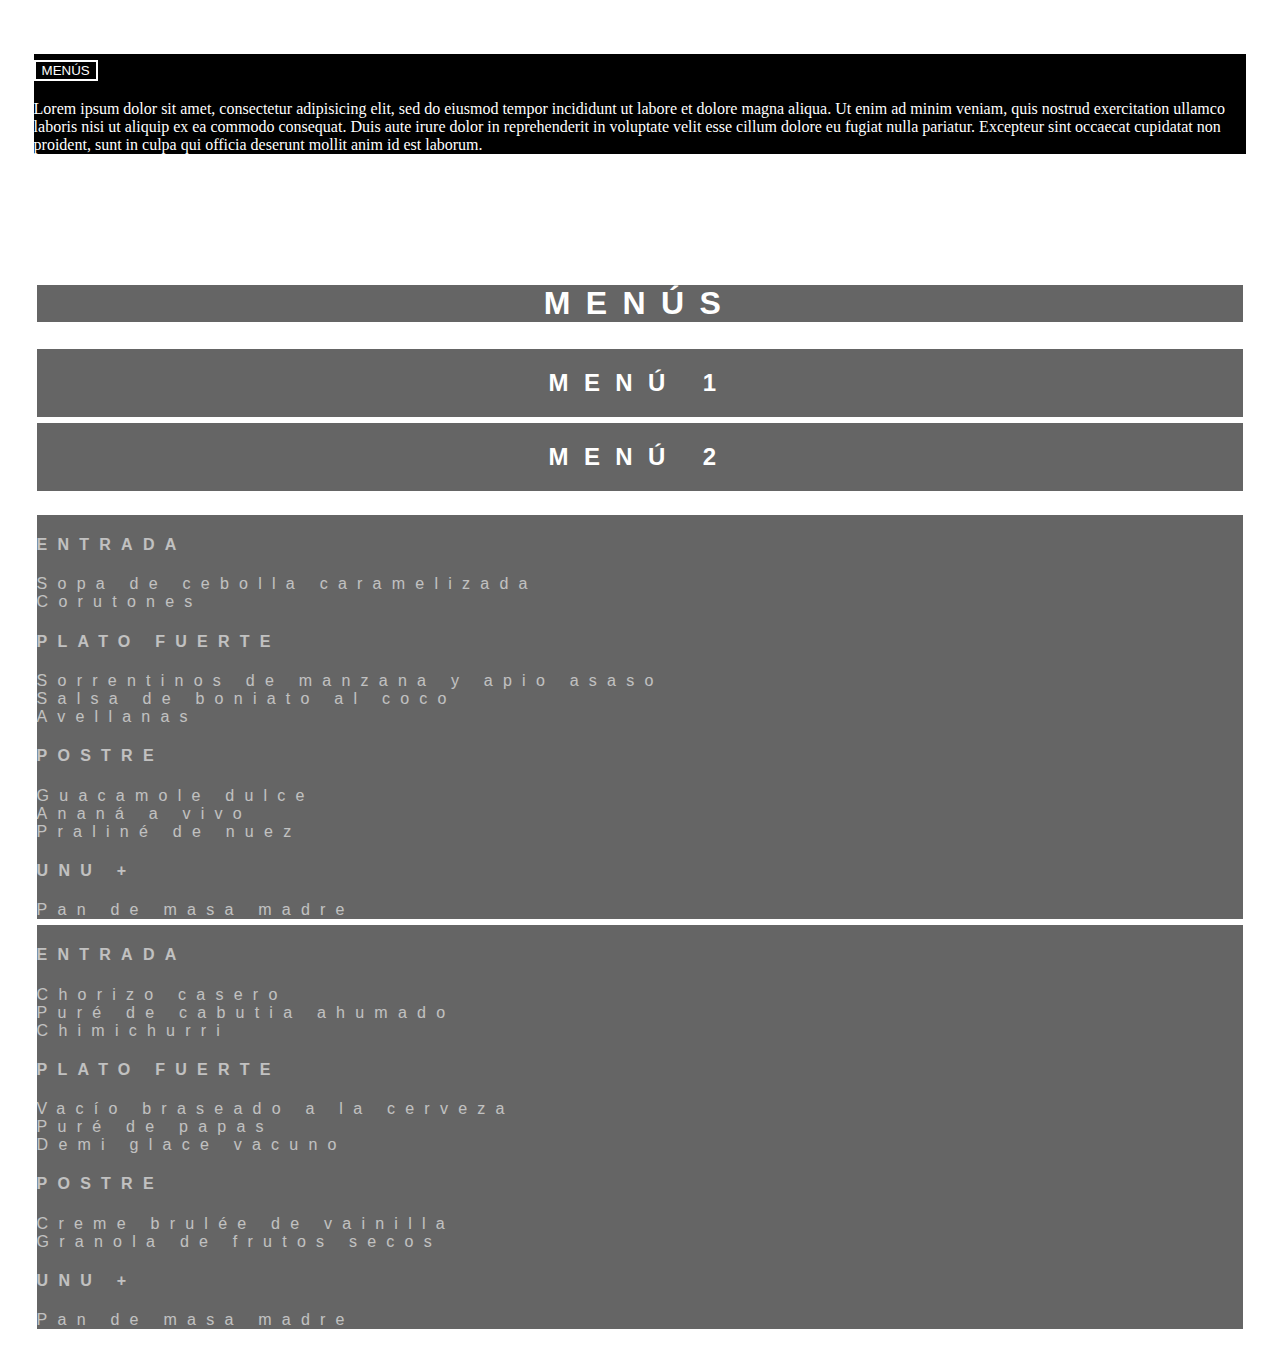
==== box.html @ 4bbea869 "Add files via upload" ====
<!DOCTYPE html>
<html lang="en" dir="ltr">
  <head>
<link href="https://cdn.jsdelivr.net/npm/bootstrap@5.1.3/dist/css/bootstrap.min.css" rel="stylesheet" integrity="sha384-1BmE4kWBq78iYhFldvKuhfTAU6auU8tT94WrHftjDbrCEXSU1oBoqyl2QvZ6jIW3" crossorigin="anonymous">
<link rel="stylesheet" href="boxstyle.css">
    <meta charset="utf-8">
    <meta name="description" content="Menús gourmet al vacío">
    <meta name="keywords" content="uziel utrera, gastronomia, comida gourmet, comida a domicilio, delivery de comida">
    <meta name="autor" content="Nara Utrera">
    <meta name="viewport" content="width=device-width, initial-scale=1">
    <title>UNU box</title>
  </head>

  <body>
    <div class="accordion" id="box">
      <div class="accordion-item">
        <h2 class="accordion-header" id="heading-1">
          <button class="accordion-button" type="button" data-bs-toggle="collapse" data-bs-target="#box1" area-expanded="true" area-controls="box1">
            MENÚS
          </button>
        </h2>
        <div id="box1" class="accordion-collapse collapse show" area-labelledby="heading-1" data-bs-parent="#box">
          <div class="accordion-body">
            <p>Lorem ipsum dolor sit amet, consectetur adipisicing elit, sed do eiusmod tempor incididunt ut
              labore et dolore magna aliqua. Ut enim ad minim veniam, quis nostrud exercitation ullamco laboris
              nisi ut aliquip ex ea commodo consequat. Duis aute irure dolor in reprehenderit in voluptate velit esse
              cillum dolore eu fugiat nulla pariatur. Excepteur sint occaecat cupidatat non proident, sunt in culpa qui
              officia deserunt mollit anim id est laborum.
            </p>
          </div>
        </div>
      </div>
    </div>






















    <br><br><br><br><br>
      <h1 class="titulo">MENÚS</h1>
      <div class="container">
        <div class="row">
          <div class="col col-lg-6 col-md-6 col-sm-12">
            <h2> MENÚ 1 </h2>
          </div>
          <div class="col col-lg-6 col-md-6 col-sm-12">
            <h2> MENÚ 2 </h2>
          </div>
        </div>
      </div>
      <br>
      <div class="container">
        <div class="row">
          <div class="col col-lg-6 col-md-6 col-sm-12">
            <div class="menus">
            <h4>ENTRADA</h4>
            <li>Sopa de cebolla caramelizada</li>
            <li>Corutones</li>
            <h4>PLATO FUERTE</h4>
            <li>Sorrentinos de manzana y apio asaso</li>
            <li>Salsa de boniato al coco</li>
            <li>Avellanas</li>
            <h4>POSTRE</h4>
            <li>Guacamole dulce</li>
            <li>Ananá a vivo</li>
            <li>Praliné de nuez</li>
            <h4>UNU +</h4>
            <li>Pan de masa madre</li>
            </div>
          </div>
          <div class="col col-lg-6 col-md-6 col-sm-12">
            <div class="menus">
            <h4>ENTRADA</h4>
            <li>Chorizo casero</li>
            <li>Puré de cabutia ahumado</li>
            <li>Chimichurri</li>
            <h4>PLATO FUERTE</h4>
            <li>Vacío braseado a la cerveza</li>
            <li>Puré de papas</li>
            <li>Demi glace vacuno</li>
            <h4>POSTRE</h4>
            <li>Creme brulée de vainilla</li>
            <li>Granola de frutos secos</li>
            <h4>UNU +</h4>
            <li>Pan de masa madre</li>
            </div>
          </div>
        </div>
      </div>

  </body>
</html>
---- boxstyle.css ----
body {background-image: url(imagenes/fondo1.png);
padding: 2vw;}
@import url('https://fonts.googleapis.com/css2?family=Merriweather+Sans:wght@700&display=swap');

.accordion-button {background-color: black;
border: solid white 0.2vw;
color: white;}
.accordion-body {background-color: black;
color: white;}
.accordion-item {background-color: black;}
.titulo {color: white;
font-family: 'Merriweather Sans', sans-serif;
letter-spacing: 1.2vw;
text-align: center;
background-color: black;
opacity: 60%;
border: solid white;}
.container {color: white;
font-family: 'Merriweather Sans', sans-serif;
letter-spacing: 1.2vw;
text-align: center;
background-color: black;
opacity: 60%;

}
.col {border: solid white;}
.menus {color: white;
font-family: 'Merriweather Sans', sans-serif;
letter-spacing: 0.8vw;
text-align: left;
background-color: black;
opacity: 60%;
}
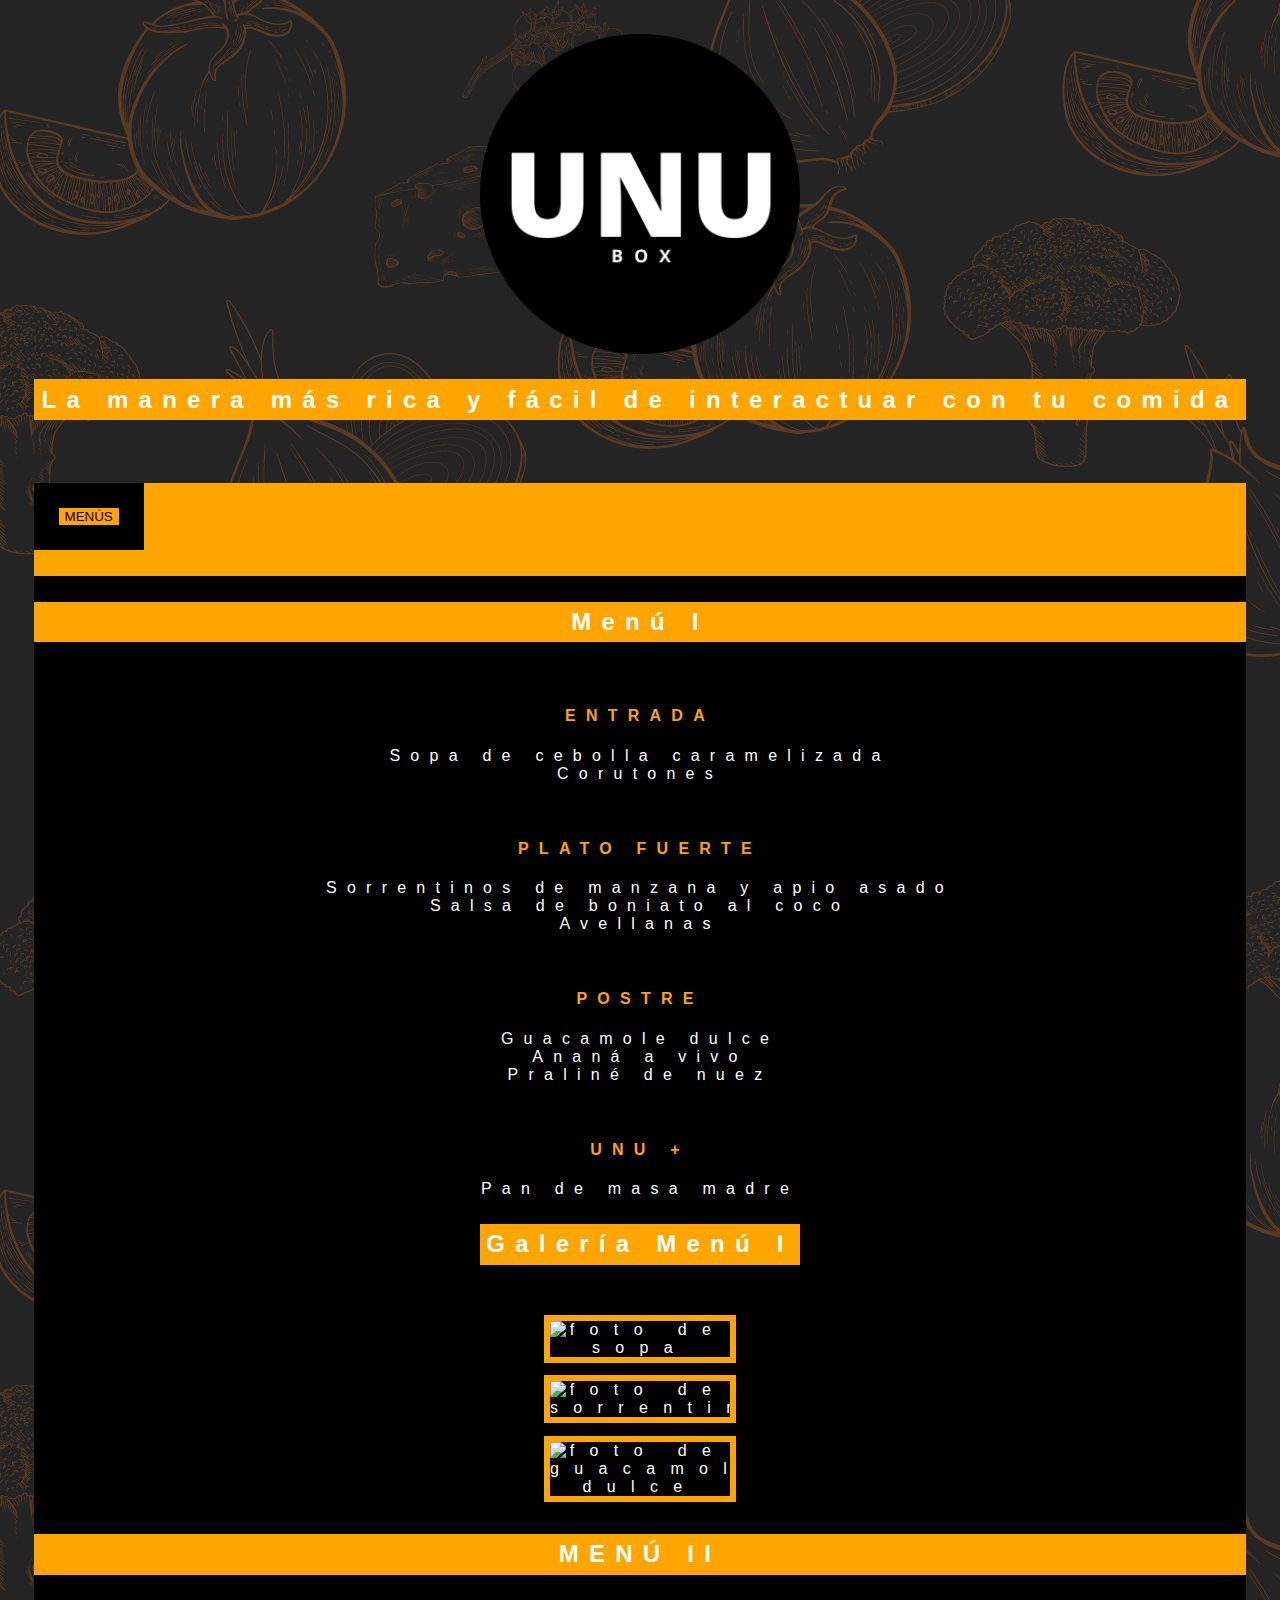
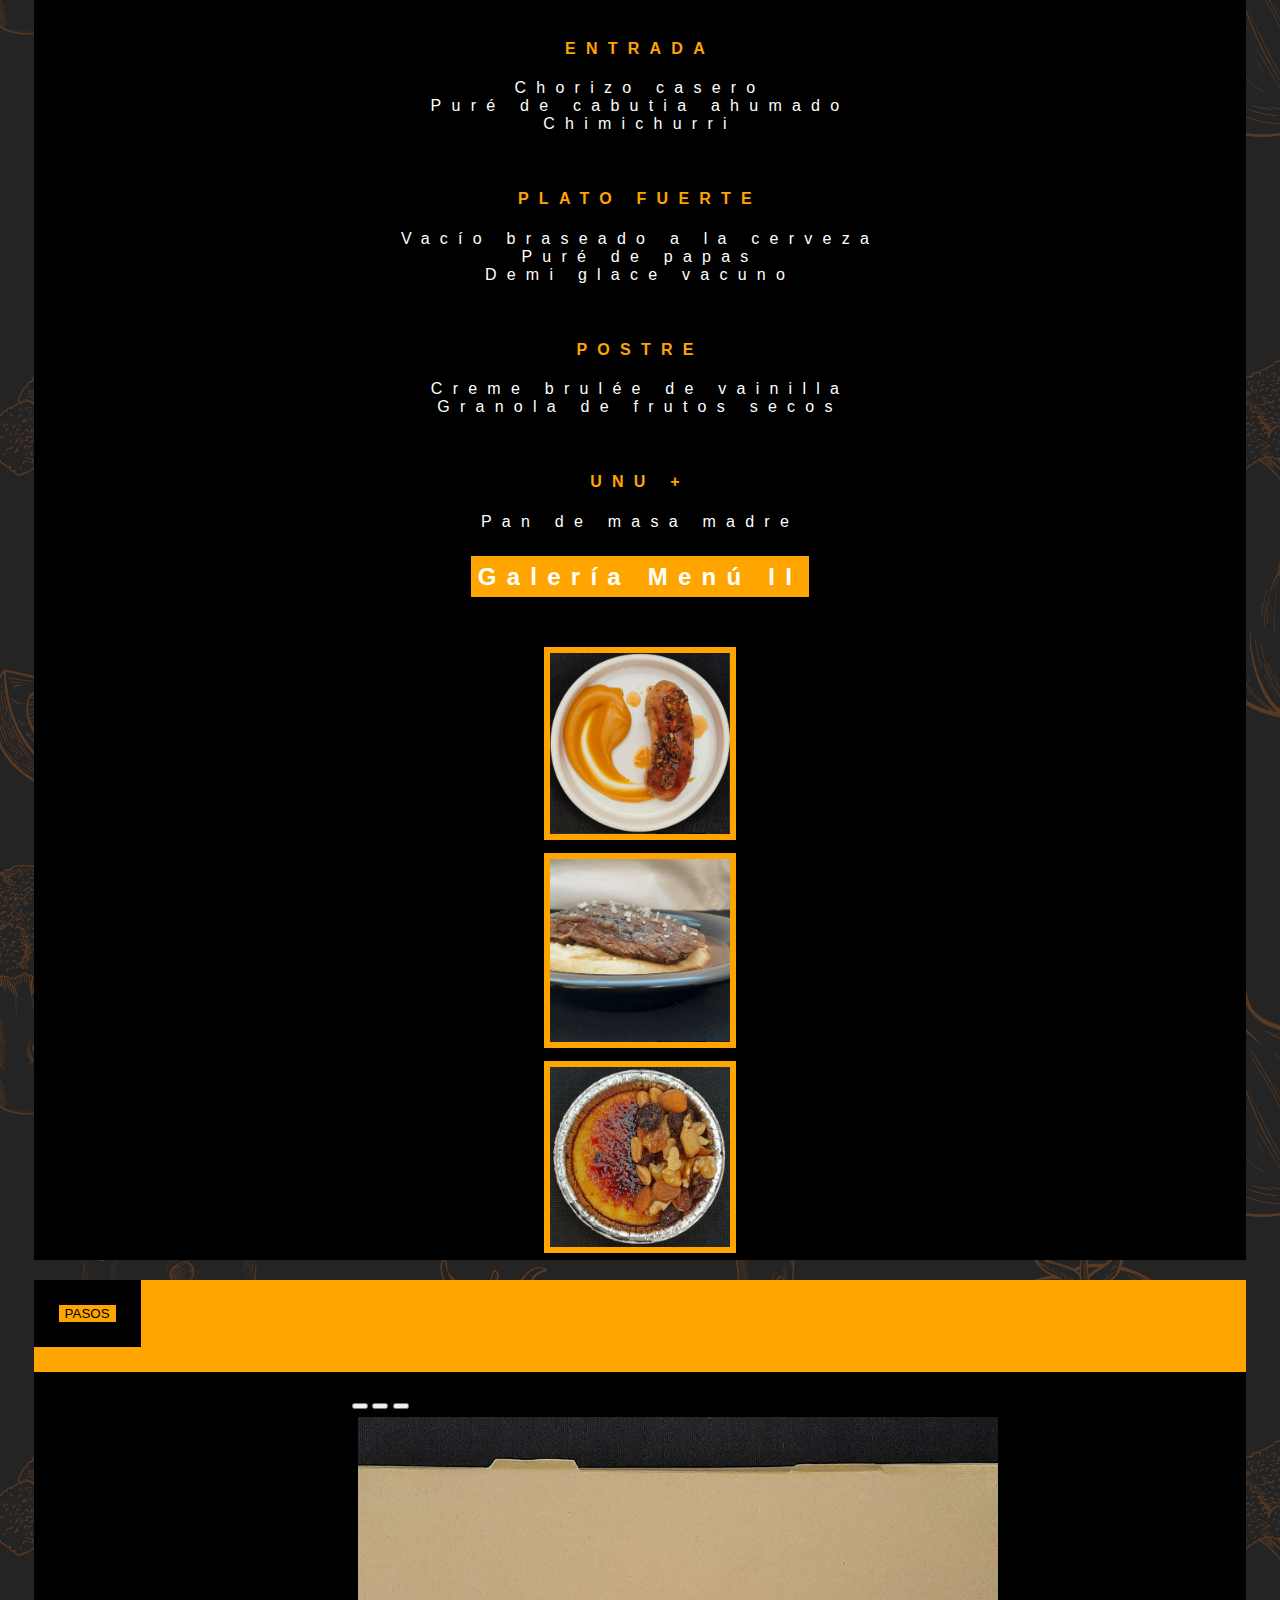
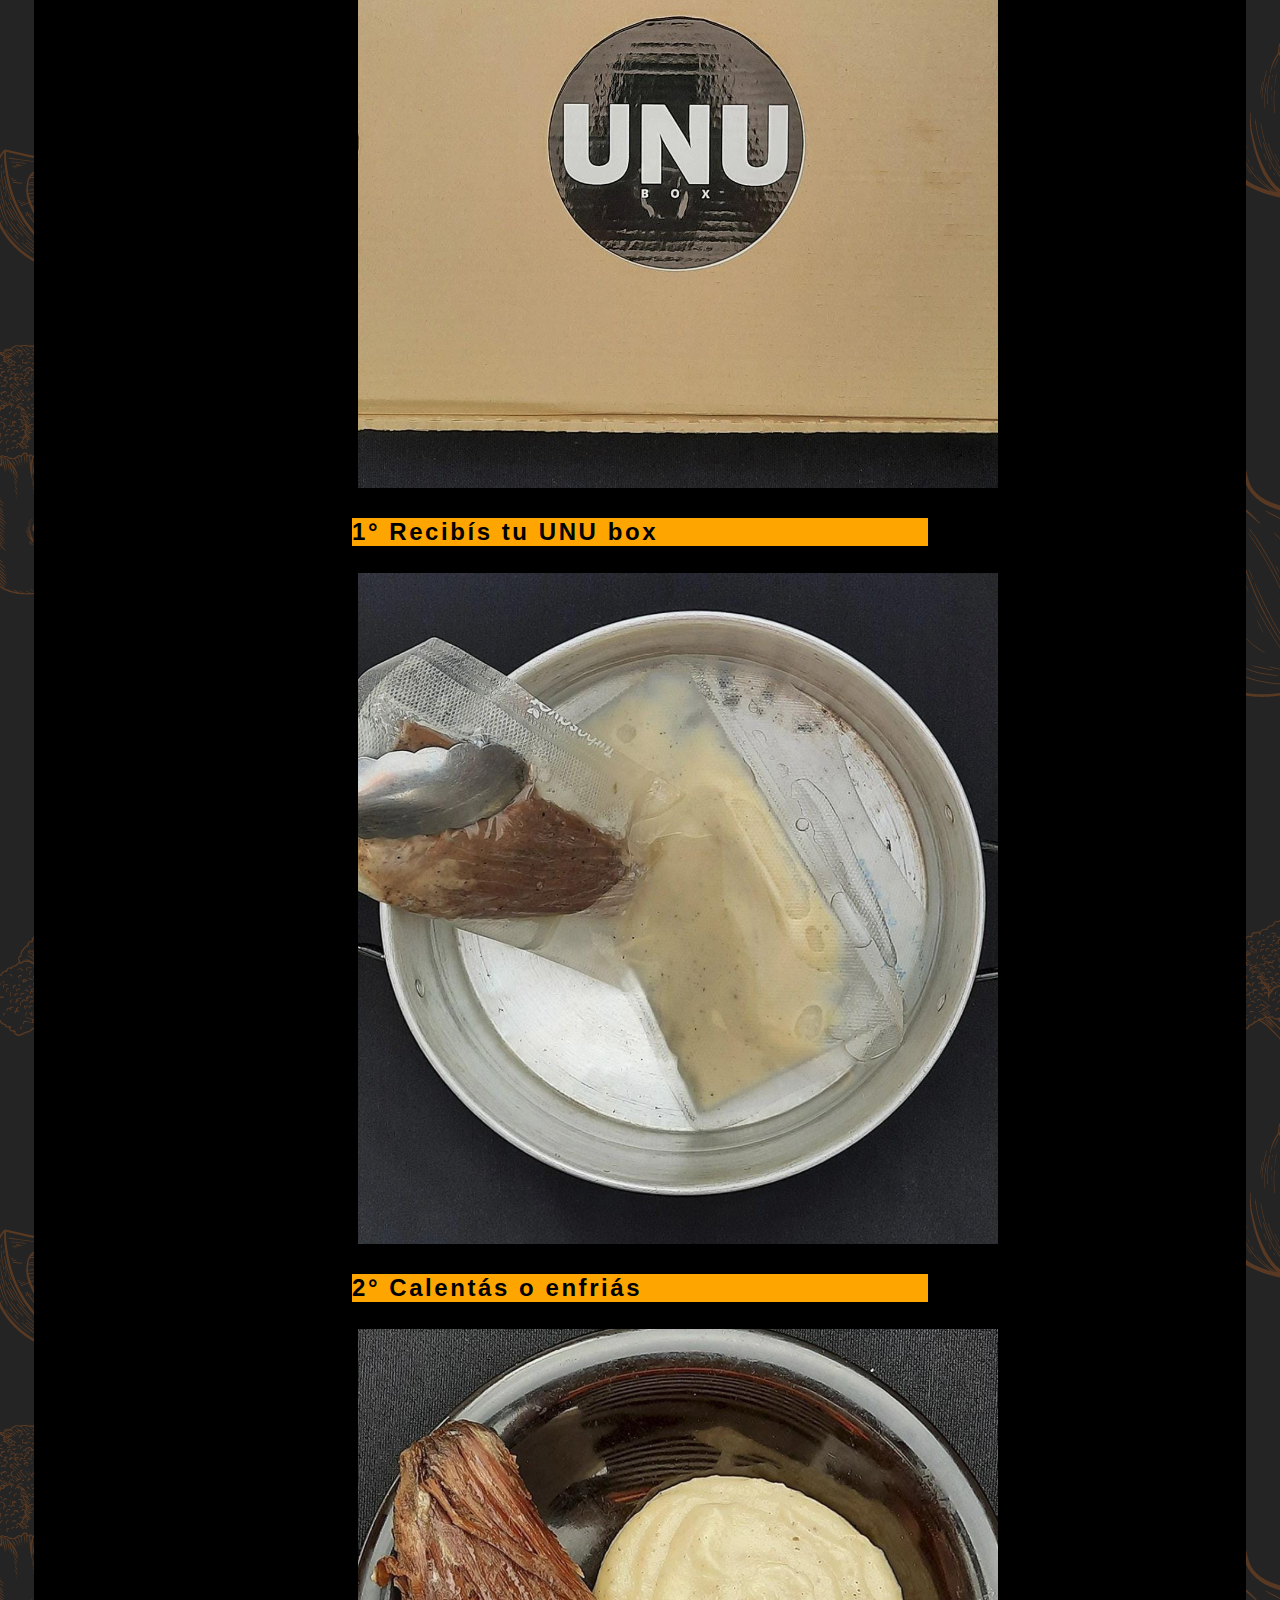
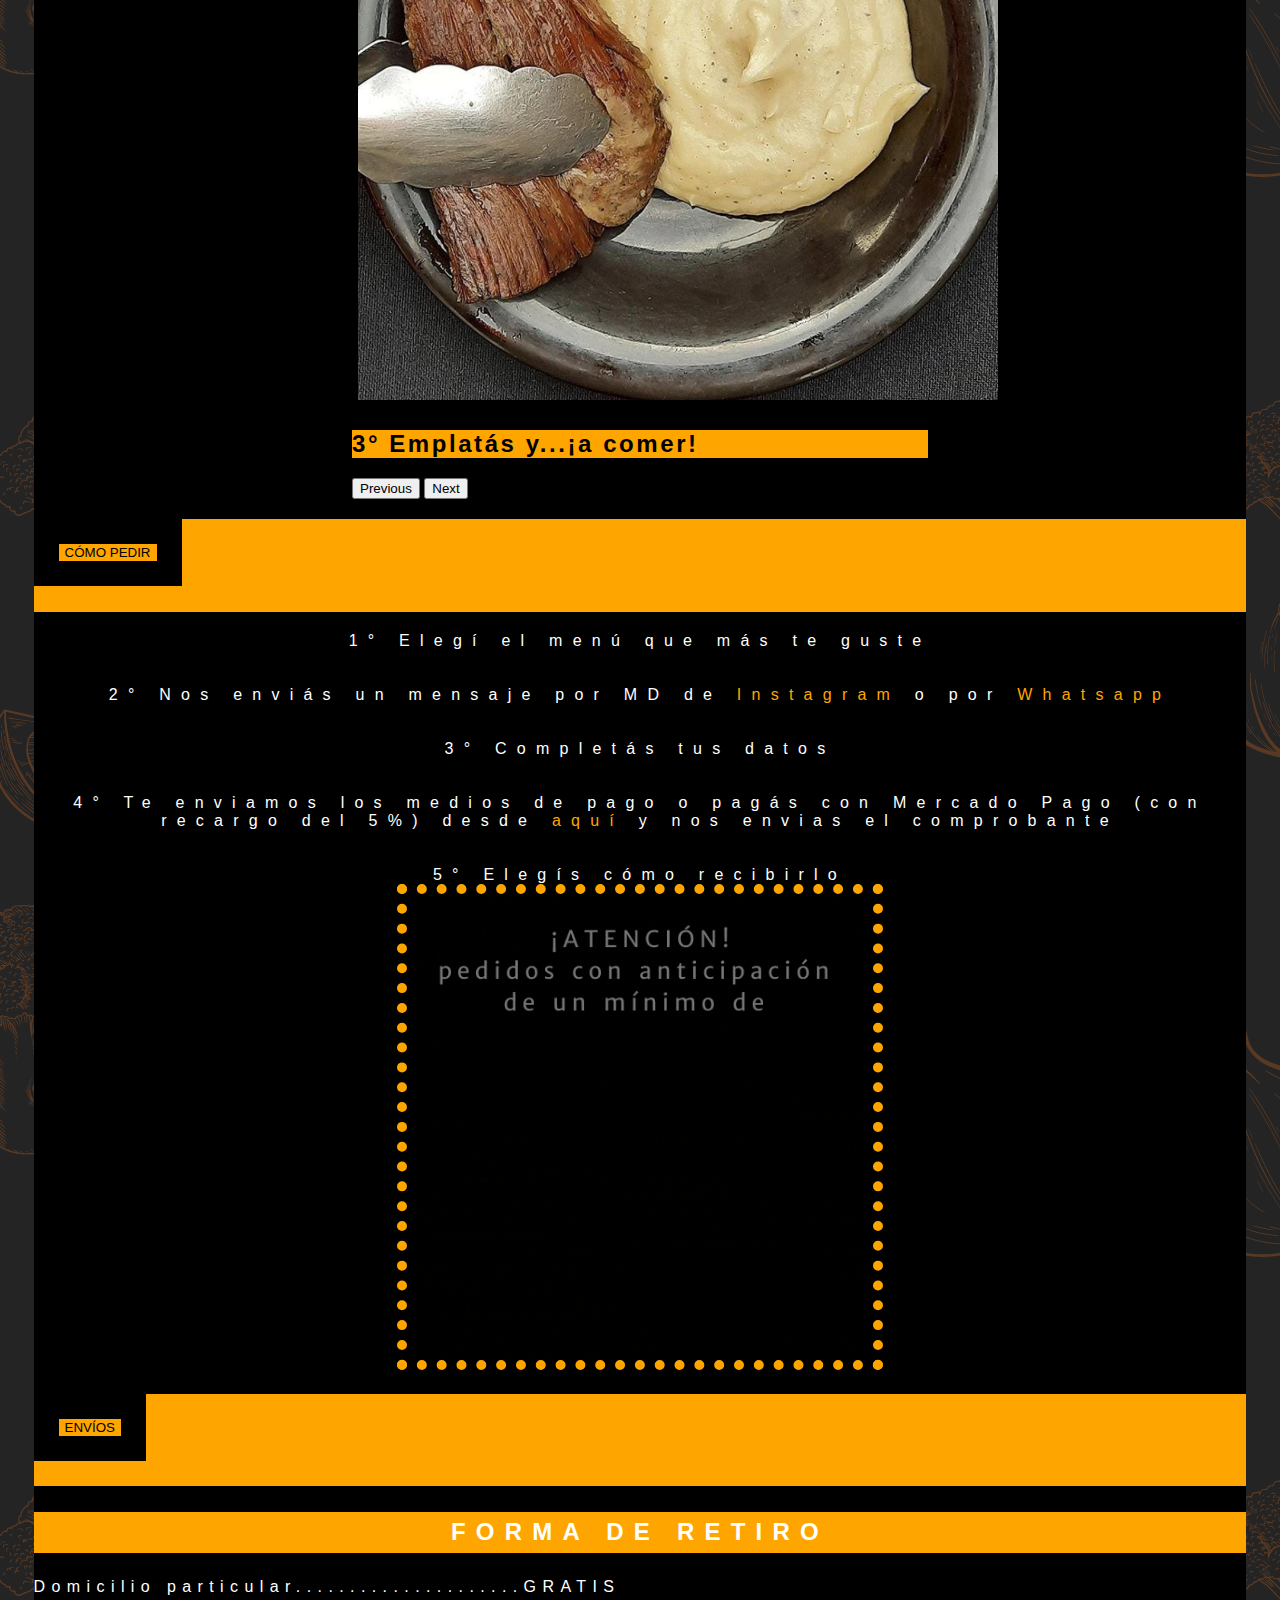
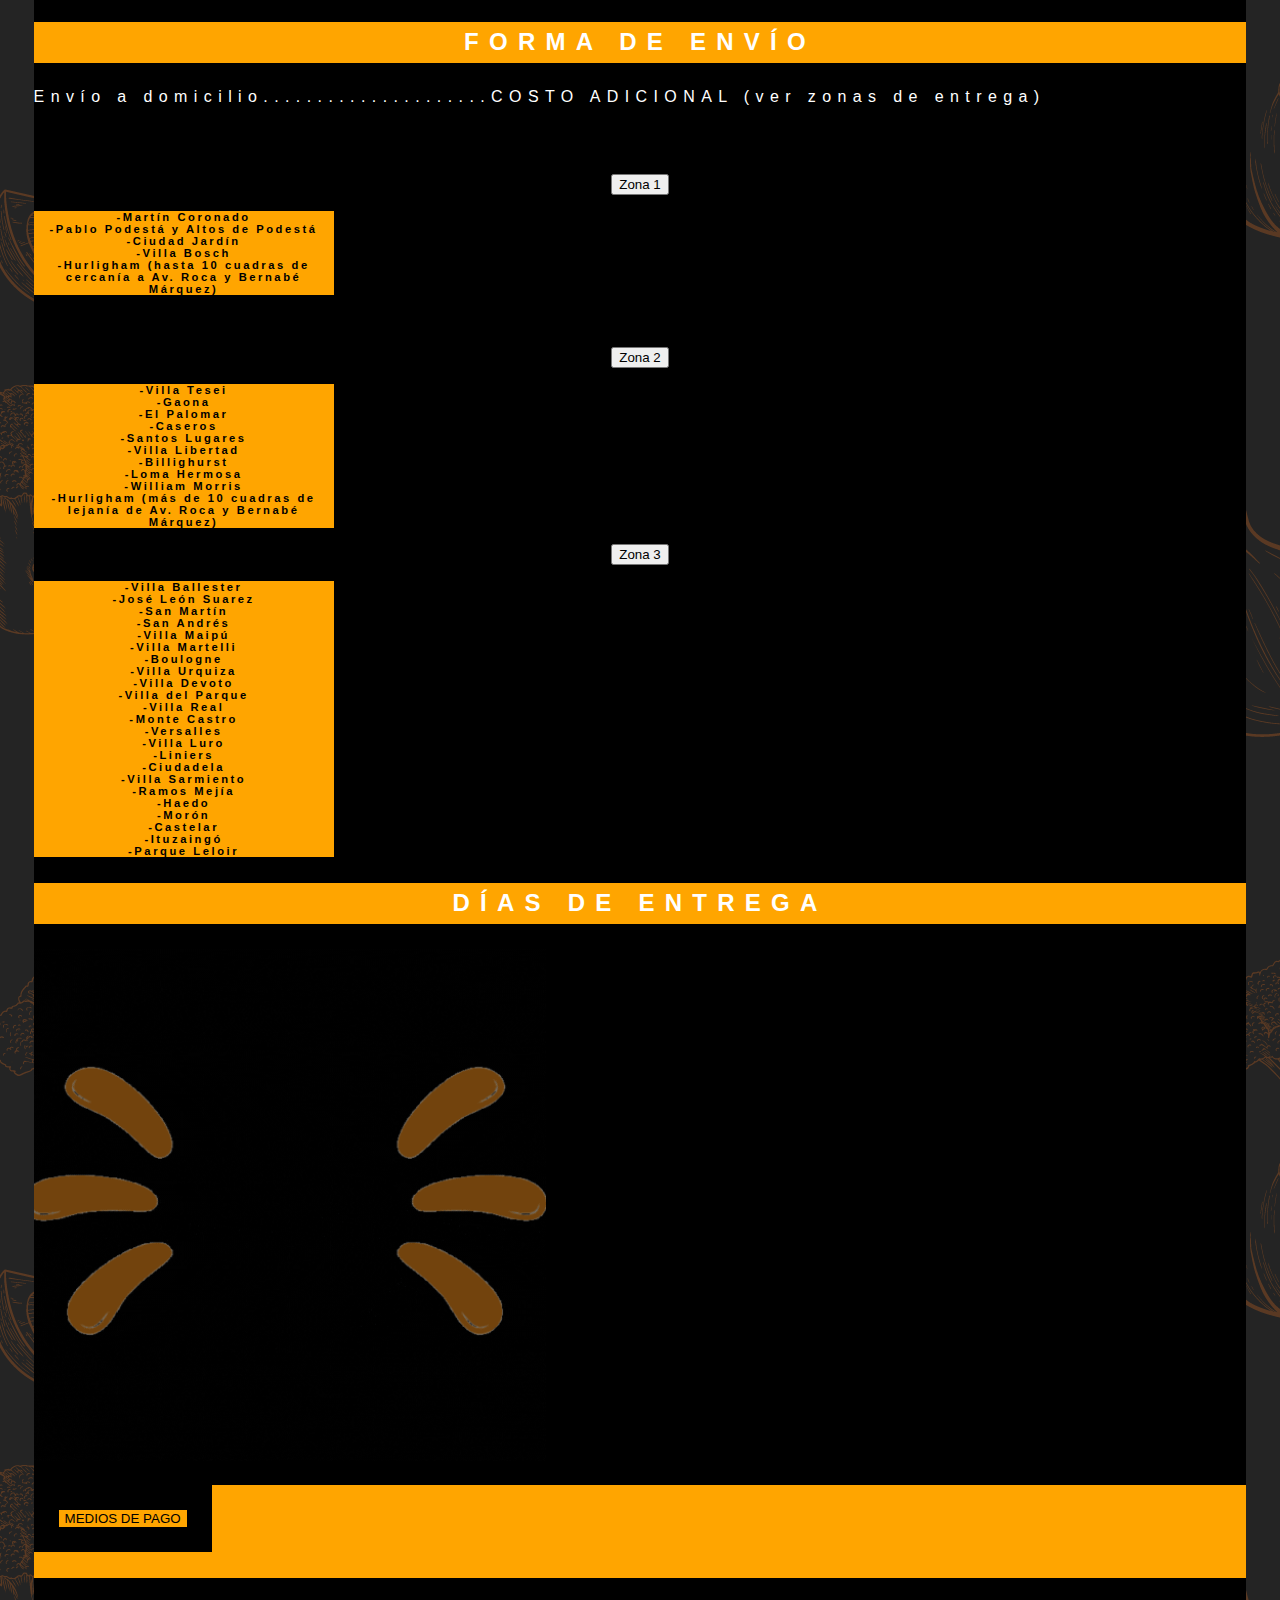
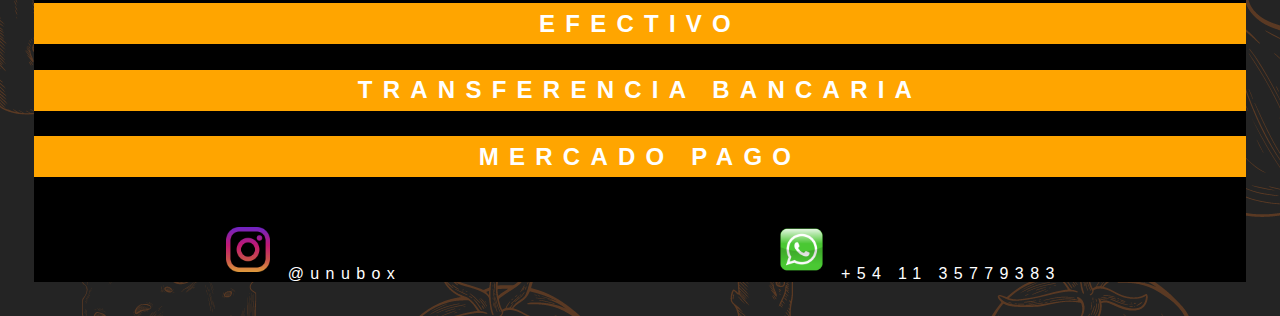
==== commit 66859f5e: "Add files via upload" ====
--- a/box.html
+++ b/box.html
@@ -12,6 +12,12 @@
   </head>
 
   <body>
+    <header>
+      <img src="imagenes/unubox.png" alt="UNU box">
+      <h3>La manera más rica y fácil de interactuar con tu comida</h3>
+    </header>
+    <br>
+    <!--sacarle el color por default que tiene el acordeon-->
     <div class="accordion" id="box">
       <div class="accordion-item">
         <h2 class="accordion-header" id="heading-1">
@@ -19,91 +25,288 @@
             MENÚS
           </button>
         </h2>
-        <div id="box1" class="accordion-collapse collapse show" area-labelledby="heading-1" data-bs-parent="#box">
-          <div class="accordion-body">
-            <p>Lorem ipsum dolor sit amet, consectetur adipisicing elit, sed do eiusmod tempor incididunt ut
-              labore et dolore magna aliqua. Ut enim ad minim veniam, quis nostrud exercitation ullamco laboris
-              nisi ut aliquip ex ea commodo consequat. Duis aute irure dolor in reprehenderit in voluptate velit esse
-              cillum dolore eu fugiat nulla pariatur. Excepteur sint occaecat cupidatat non proident, sunt in culpa qui
-              officia deserunt mollit anim id est laborum.
-            </p>
-          </div>
-        </div>
-      </div>
-    </div>
-
-
-
-
-
-
-
-
-
-
-
-
-
-
-
-
-
-
-
-
-
-
-    <br><br><br><br><br>
-      <h1 class="titulo">MENÚS</h1>
-      <div class="container">
-        <div class="row">
-          <div class="col col-lg-6 col-md-6 col-sm-12">
-            <h2> MENÚ 1 </h2>
-          </div>
-          <div class="col col-lg-6 col-md-6 col-sm-12">
-            <h2> MENÚ 2 </h2>
-          </div>
-        </div>
-      </div>
-      <br>
-      <div class="container">
-        <div class="row">
-          <div class="col col-lg-6 col-md-6 col-sm-12">
-            <div class="menus">
-            <h4>ENTRADA</h4>
-            <li>Sopa de cebolla caramelizada</li>
-            <li>Corutones</li>
-            <h4>PLATO FUERTE</h4>
-            <li>Sorrentinos de manzana y apio asaso</li>
-            <li>Salsa de boniato al coco</li>
-            <li>Avellanas</li>
-            <h4>POSTRE</h4>
-            <li>Guacamole dulce</li>
-            <li>Ananá a vivo</li>
-            <li>Praliné de nuez</li>
-            <h4>UNU +</h4>
-            <li>Pan de masa madre</li>
+        <div id="box1" class="accordion-collapse collapse" area-labelledby="heading-1" data-bs-parent="#box">
+          <div class="accordion-body">
+            <div class="container">
+              <div class="row">
+                <div class="col col-lg-6 col-md-6 col-sm-12">
+                  <h3> Menú I </h3>
+                  <br>
+                  <div class="menus">
+                    <h4>ENTRADA</h4>
+                    <li>Sopa de cebolla caramelizada</li>
+                    <li>Corutones</li>
+                    <br><br>
+                    <h4>PLATO FUERTE</h4>
+                    <li>Sorrentinos de manzana y apio asado</li>
+                    <li>Salsa de boniato al coco</li>
+                    <li>Avellanas</li>
+                    <br><br>
+                    <h4>POSTRE</h4>
+                    <li>Guacamole dulce</li>
+                    <li>Ananá a vivo</li>
+                    <li>Praliné de nuez</li>
+                    <br><br>
+                    <h4>UNU +</h4>
+                    <li>Pan de masa madre</li>
+                  </div>
+                </div>
+                <div class="col col-lg-6 col-md-6 col-sm-12 flex">
+                  <h3>Galería Menú I</h3>
+                  <br>
+                  <img src="imagenes/sopa.PNG" alt="foto de sopa">
+                  <img src="imagenes/sorrentinos.PNG" alt="foto de sorrentinos">
+                  <img src="imagenes/guacamole.PNG" alt="foto de guacamole dulce">
+                </div>
+                <div class="col col-lg-6 col-md-6 col-sm-12">
+                  <h3> MENÚ II </h3>
+                  <br>
+                  <div class="menus">
+                    <h4>ENTRADA</h4>
+                    <li>Chorizo casero</li>
+                    <li>Puré de cabutia ahumado</li>
+                    <li>Chimichurri</li>
+                    <br><br>
+                    <h4>PLATO FUERTE</h4>
+                    <li>Vacío braseado a la cerveza</li>
+                    <li>Puré de papas</li>
+                    <li>Demi glace vacuno</li>
+                    <br><br>
+                    <h4>POSTRE</h4>
+                    <li>Creme brulée de vainilla</li>
+                    <li>Granola de frutos secos</li>
+                    <br><br>
+                    <h4>UNU +</h4>
+                    <li>Pan de masa madre</li>
+                  </div>
+                </div>
+                <div class="col col-lg-6 col-md-6 col-sm-12 flex">
+                  <h3>Galería Menú II</h3>
+                  <br>
+                  <img src="imagenes/chorizo.PNG" alt="foto de chorizo casero">
+                  <img src="imagenes/vacio.PNG" alt="foto de vacío braseado">
+                  <img src="imagenes/cremebrulee.PNG" alt="foto de creme brulée con granola">
+                </div>
+              </div>
             </div>
           </div>
-          <div class="col col-lg-6 col-md-6 col-sm-12">
-            <div class="menus">
-            <h4>ENTRADA</h4>
-            <li>Chorizo casero</li>
-            <li>Puré de cabutia ahumado</li>
-            <li>Chimichurri</li>
-            <h4>PLATO FUERTE</h4>
-            <li>Vacío braseado a la cerveza</li>
-            <li>Puré de papas</li>
-            <li>Demi glace vacuno</li>
-            <h4>POSTRE</h4>
-            <li>Creme brulée de vainilla</li>
-            <li>Granola de frutos secos</li>
-            <h4>UNU +</h4>
-            <li>Pan de masa madre</li>
+        </div>
+      </div>
+    </div>
+
+      <div class="accordion-item">
+        <h2 class="accordion-header" id="heading-2">
+          <button class="accordion-button" type="button" data-bs-toggle="collapse" data-bs-target="#box2" area-expanded="true" area-controls="box2">
+            PASOS
+          </button>
+        </h2>
+        <div id="box2" class="accordion-collapse collapse" area-labelledby="heading-2" data-bs-parent="#box">
+          <div class="accordion-body">
+
+            <div id="carouselExampleDark" class="carousel carousel-dark slide" data-bs-ride="carousel">
+              <div class="carousel-indicators">
+                <button type="button" data-bs-target="#carouselExampleDark" data-bs-slide-to="0" class="active" aria-current="true" aria-label="Slide 1"></button>
+                <button type="button" data-bs-target="#carouselExampleDark" data-bs-slide-to="1" aria-label="Slide 2"></button>
+                <button type="button" data-bs-target="#carouselExampleDark" data-bs-slide-to="2" aria-label="Slide 3"></button>
+              </div>
+              <!--agregar con media query los pasos a seguir cuando se ve en celular o lograr que se vea igual-->
+              <div class="carousel-inner">
+                <div class="carousel-item active" data-bs-interval="10000">
+                  <img src="imagenes/caja.jpeg" class="d-block w-100" alt="Paso 1">
+                  <div class="carousel-caption d-none d-md-block">
+                    <h2>1° Recibís tu UNU box</h2>
+                  </div>
+                </div>
+                <div class="carousel-item" data-bs-interval="2000">
+                  <img src="imagenes/calentar.png" class="d-block w-100" alt="Paso 2">
+                  <div class="carousel-caption d-none d-md-block">
+                    <h2>2° Calentás o enfriás</h2>
+                  </div>
+                </div>
+                <div class="carousel-item">
+                  <img src="imagenes/emplatar.png" class="d-block w-100" alt="Paso 3">
+                  <div class="carousel-caption d-none d-md-block">
+                    <h2>3° Emplatás y...¡a comer!</h2>
+                  </div>
+                </div>
+              </div>
+              <button class="carousel-control-prev" type="button" data-bs-target="#carouselExampleDark" data-bs-slide="prev">
+                <span class="carousel-control-prev-icon" aria-hidden="true"></span>
+                <span class="visually-hidden">Previous</span>
+              </button>
+              <button class="carousel-control-next" type="button" data-bs-target="#carouselExampleDark" data-bs-slide="next">
+                <span class="carousel-control-next-icon" aria-hidden="true"></span>
+                <span class="visually-hidden">Next</span>
+              </button>
+            </div>
+        </div>
+      </div>
+      <div class="accordion-item">
+        <h2 class="accordion-header" id="heading-3">
+          <button class="accordion-button" type="button" data-bs-toggle="collapse" data-bs-target="#box3" area-expanded="true" area-controls="box3">
+            CÓMO PEDIR
+          </button>
+        </h2>
+        <div id="box3" class="accordion-collapse collapse" area-labelledby="heading-3" data-bs-parent="#box">
+          <div class="accordion-body">
+            <div class="container">
+              <div class="row">
+                <div class="col col-lg-6 col-md-6 col-sm-12">
+                  <div class="menus">
+                      <li>1° Elegí el menú que más te guste</li>
+                      <br><br>
+                      <li>2° Nos enviás un mensaje por  MD de <a href="https://www.instagram.com/unubox/" target="_blank"> Instagram </a> o por <a href=href="https://wa.me/5491135779383" target="_blank"> Whatsapp </a> </li>
+                      <br><br>
+                      <li>3° Completás tus datos</li>
+                      <br><br>
+                      <li>4° Te enviamos los medios de pago o pagás con Mercado Pago (con recargo del 5%) desde <a href="https://mpago.la/2u7ZYxw">aquí</a> y nos envias el comprobante</li>
+                      <br><br>
+                      <li>5° Elegís cómo recibirlo</li>
+                  </div>
+                </div>
+                <div class="col col-lg-6 col-md-6 col-sm-12">
+                  <img class="gif" src="imagenes/atencion.gif" alt="">
+              </div>
             </div>
           </div>
         </div>
       </div>
-
+      <div class="accordion-item">
+        <h2 class="accordion-header" id="heading-4">
+          <button class="accordion-button" type="button" data-bs-toggle="collapse" data-bs-target="#box4" area-expanded="true" area-controls="box4">
+            ENVÍOS
+          </button>
+        </h2>
+        <div id="box4" class="accordion-collapse collapse" area-labelledby="heading-4" data-bs-parent="#box">
+          <div class="accordion-body">
+            <h3 class="envios">FORMA DE RETIRO</h3>
+            <p>Domicilio particular.....................GRATIS</p>
+            <h3 class="envios">FORMA DE ENVÍO</h3>
+            <p>Envío a domicilio.....................COSTO ADICIONAL (ver zonas de entrega)</p>
+            <br><br>
+            <div class="container zonas">
+              <div class="row">
+                <div class="col col-lg-4 col-md-4 col-sm-12">
+                  <p>
+                    <button class="btn btn-light" type="button" data-bs-toggle="collapse" data-bs-target="#boton" aria-expanded="false" aria-controls="collapseWidthExample">
+                      Zona 1
+                    </button>
+                  </p>
+                  <div style="min-height: 120px;">
+                    <div class="collapse collapse-horizontal" id="boton">
+                      <div class="card card-body" style="width: 300px;">
+                        <li>-Martín Coronado</li>
+                        <li>-Pablo Podestá y Altos de Podestá</li>
+                        <li>-Ciudad Jardín</li>
+                        <li>-Villa Bosch</li>
+                        <li>-Hurligham (hasta 10 cuadras de cercanía a Av. Roca y Bernabé Márquez)</li>
+                      </div>
+                    </div>
+                  </div>
+                </div>
+                <div class="col col-lg-4 col-md-4 col-sm-12">
+                  <p>
+                    <button class="btn btn-light" type="button" data-bs-toggle="collapse" data-bs-target="#boton1" aria-expanded="false" aria-controls="collapseWidthExample">
+                      Zona 2
+                    </button>
+                  </p>
+                  <div style="min-height: 120px;">
+                    <div class="collapse collapse-horizontal" id="boton1">
+                      <div class="card card-body" style="width: 300px;">
+                        <li>-Villa Tesei</li>
+                        <li>-Gaona</li>
+                        <li>-El Palomar</li>
+                        <li>-Caseros</li>
+                        <li>-Santos Lugares</li>
+                        <li>-Villa Libertad</li>
+                        <li>-Billighurst</li>
+                        <li>-Loma Hermosa</li>
+                        <li>-William Morris</li>
+                        <li>-Hurligham (más de 10 cuadras de lejanía de Av. Roca y Bernabé Márquez)</li>
+                      </div>
+                    </div>
+                  </div>
+                </div>
+                <div class="col col-lg-4 col-md-4 col-sm-12">
+                  <p>
+                    <button class="btn btn-light" type="button" data-bs-toggle="collapse" data-bs-target="#boton2" aria-expanded="false" aria-controls="collapseWidthExample">
+                      Zona 3
+                    </button>
+                  </p>
+                  <div style="min-height: 120px;">
+                    <div class="collapse collapse-horizontal" id="boton2">
+                      <div class="card card-body" style="width: 300px;">
+                        <li>-Villa Ballester</li>
+                        <li>-José León Suarez</li>
+                        <li>-San Martín</li>
+                        <li>-San Andrés</li>
+                        <li>-Villa Maipú</li>
+                        <li>-Villa Martelli</li>
+                        <li>-Boulogne</li>
+                        <li>-Villa Urquiza</li>
+                        <li>-Villa Devoto</li>
+                        <li>-Villa del Parque</li>
+                        <li>-Villa Real</li>
+                        <li>-Monte Castro</li>
+                        <li>-Versalles</li>
+                        <li>-Villa Luro</li>
+                        <li>-Liniers</li>
+                        <li>-Ciudadela</li>
+                        <li>-Villa Sarmiento</li>
+                        <li>-Ramos Mejía</li>
+                        <li>-Haedo</li>
+                        <li>-Morón</li>
+                        <li>-Castelar</li>
+                        <li>-Ituzaingó</li>
+                        <li>-Parque Leloir</li>
+                      </div>
+                    </div>
+                  </div>
+                </div>
+              </div>
+            </div>
+
+            <h3 class="envios">DÍAS DE ENTREGA</h3>
+
+            <img src="imagenes/dias.gif" alt="" class="fotodias">
+
+          <!-- centrar imagen de martes y viernes-->
+
+          </div>
+        </div>
+      </div>
+
+      <div class="accordion-item">
+        <h2 class="accordion-header" id="heading-5">
+          <button class="accordion-button" type="button" data-bs-toggle="collapse" data-bs-target="#box5" area-expanded="true" area-controls="box5">
+            MEDIOS DE PAGO
+          </button>
+        </h2>
+        <div id="box5" class="accordion-collapse collapse" area-labelledby="heading-5" data-bs-parent="#box">
+          <div class="accordion-body">
+            <h3 class="envios">EFECTIVO</h3>
+            <h3 class="envios">TRANSFERENCIA BANCARIA</h3>
+            <h3 class="envios">MERCADO PAGO</h3>
+
+          </div>
+        </div>
+      </div>
+      <br>
+      <footer>
+        <div class="redes">
+          <a class="opacidad" href="https://www.instagram.com/unubox" target="_blank"> <img src="imagenes/instagram.png" alt="" width="50" height=""> </a>
+          @unubox
+        </div>
+        <div class="redes">
+          <a class="opacidad" href="https://wa.me/5491135779383" target="_blank">  <img src="imagenes/whatsapp.png" alt="" width="50" height=""> </a>
+          +54 11 35779383
+        </div>
+      </footer>
+
+
+
+
+
+<script src="https://cdn.jsdelivr.net/npm/bootstrap@5.1.3/dist/js/bootstrap.bundle.min.js" integrity="sha384-ka7Sk0Gln4gmtz2MlQnikT1wXgYsOg+OMhuP+IlRH9sENBO0LRn5q+8nbTov4+1p" crossorigin="anonymous"></script>
   </body>
 </html>
--- a/boxstyle.css
+++ b/boxstyle.css
@@ -1,33 +1,101 @@
 body {background-image: url(imagenes/fondo1.png);
-padding: 2vw;}
+  font-family: 'Merriweather Sans', sans-serif;
+  padding: 2vw;}
 @import url('https://fonts.googleapis.com/css2?family=Merriweather+Sans:wght@700&display=swap');
 
 .accordion-button {background-color: black;
-border: solid white 0.2vw;
-color: white;}
+  border: solid white 0.2vw;
+  color: white;}
 .accordion-body {background-color: black;
-color: white;}
+  color: white;}
 .accordion-item {background-color: black;}
+.accordion-header {color: black;
+
+  text-decoration: none;}
+.accordion-button {color: black;
+  background-color: orange;
+  border: solid black 2vw;
+  margin-bottom: 2vw;}
 .titulo {color: white;
-font-family: 'Merriweather Sans', sans-serif;
-letter-spacing: 1.2vw;
-text-align: center;
-background-color: black;
-opacity: 60%;
-border: solid white;}
+
+  letter-spacing: 1.2vw;
+  text-align: center;
+  background-color: black;
+  opacity: 60%;}
 .container {color: white;
-font-family: 'Merriweather Sans', sans-serif;
-letter-spacing: 1.2vw;
-text-align: center;
-background-color: black;
-opacity: 60%;
 
+  letter-spacing: 1.2vw;
+  text-align: center;
+  background-color: black;}
+.menus {color: white;
+
+  letter-spacing: 0.8vw;
+  text-align: left;
+  background-color: black;}
+.flex {display: flex;
+  justify-content: space-between;
+  align-items: center;
+  flex-direction: column;}
+h1 {text-decoration: underline;
 }
-.col {border: solid white;}
-.menus {color: white;
-font-family: 'Merriweather Sans', sans-serif;
-letter-spacing: 0.8vw;
-text-align: left;
-background-color: black;
-opacity: 60%;
+h2 {background-color: orange;
+color: black;
+letter-spacing: 0.2vw;
 }
+
+header img {margin: auto;
+border: none;
+width: 25vw;
+display: flex;
+justify-content: center;}
+img {width: 15vw;
+  box-sizing: border-box;
+  border: solid orange;
+  border-width: 0.5vw;
+  margin: 0.5vw;}
+h4 {text-align: center;
+  color: orange;
+background-color: black;}
+li {list-style: none;
+  text-align: center;}
+a {text-decoration: none;
+color: orange;}
+footer {
+  font-size: 1rem;
+  letter-spacing: 0.3vw;
+  display: flex;
+  justify-content: space-around;}
+.opacidad:hover {opacity: 40%;}
+footer img {width: 3.5vw;
+  border: none;}
+.redes {color: white;
+  letter-spacing: 0.5vw;}
+.carousel img {width: 50vw;
+  border: none;}
+.carousel {width: 45vw;
+  margin: auto;}
+.gif {width: 38vw;
+  border: dotted orange 0.8vw;
+  margin: auto;}
+.card-body {color: black;
+  text-align: left;
+  background-color: orange;
+
+  font-weight: bolder;
+  font-size: 0.7rem;
+  letter-spacing: 0.2vw;
+  list-style: circle;}
+h3 {background-color: orange;
+  color: white;
+  letter-spacing: 0.8vw;
+  text-align: center;
+  margin-top: 2vw;
+  margin-bottom: 2vw;
+font-size: 1.5rem;
+padding: 0.5vw;}
+p {
+  letter-spacing: 0.5vw;
+  font-size: 1rem;}
+.fotodias {width: 40vw;
+  border: none;
+  margin: auto;}
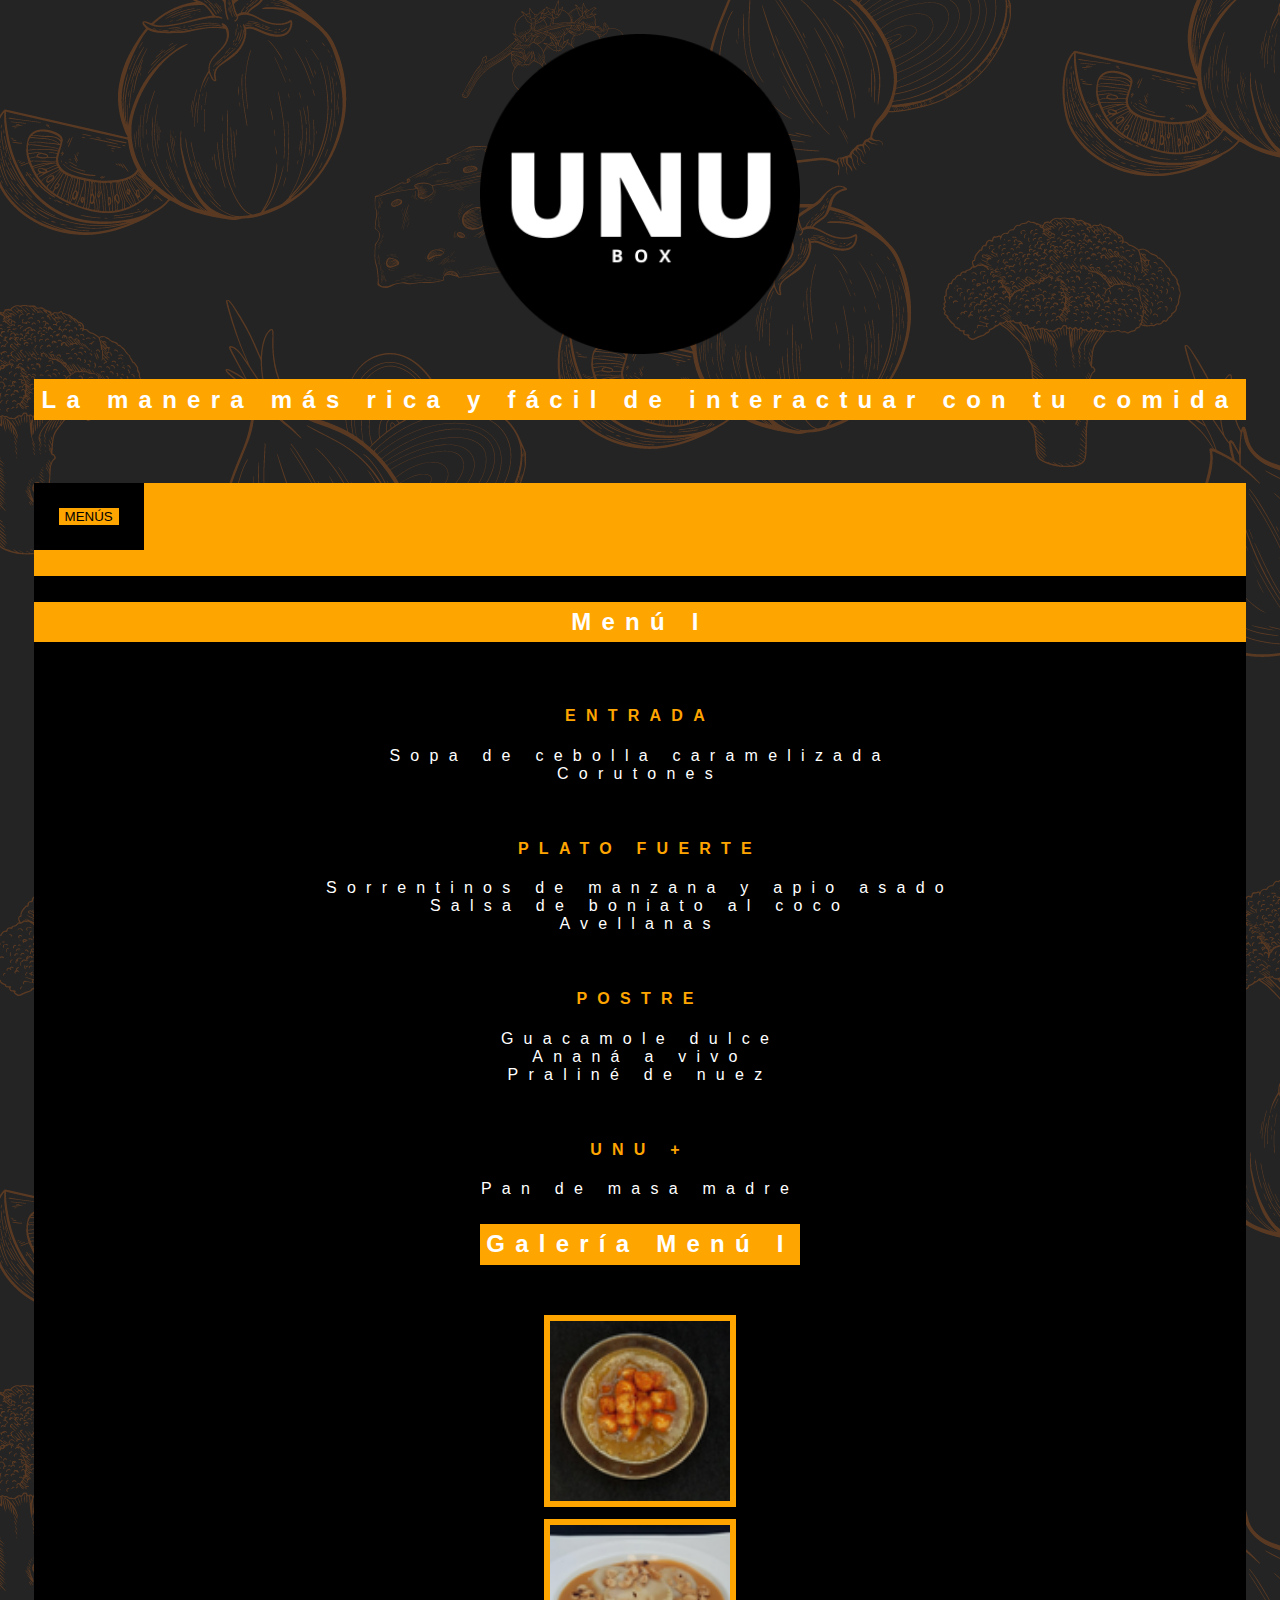
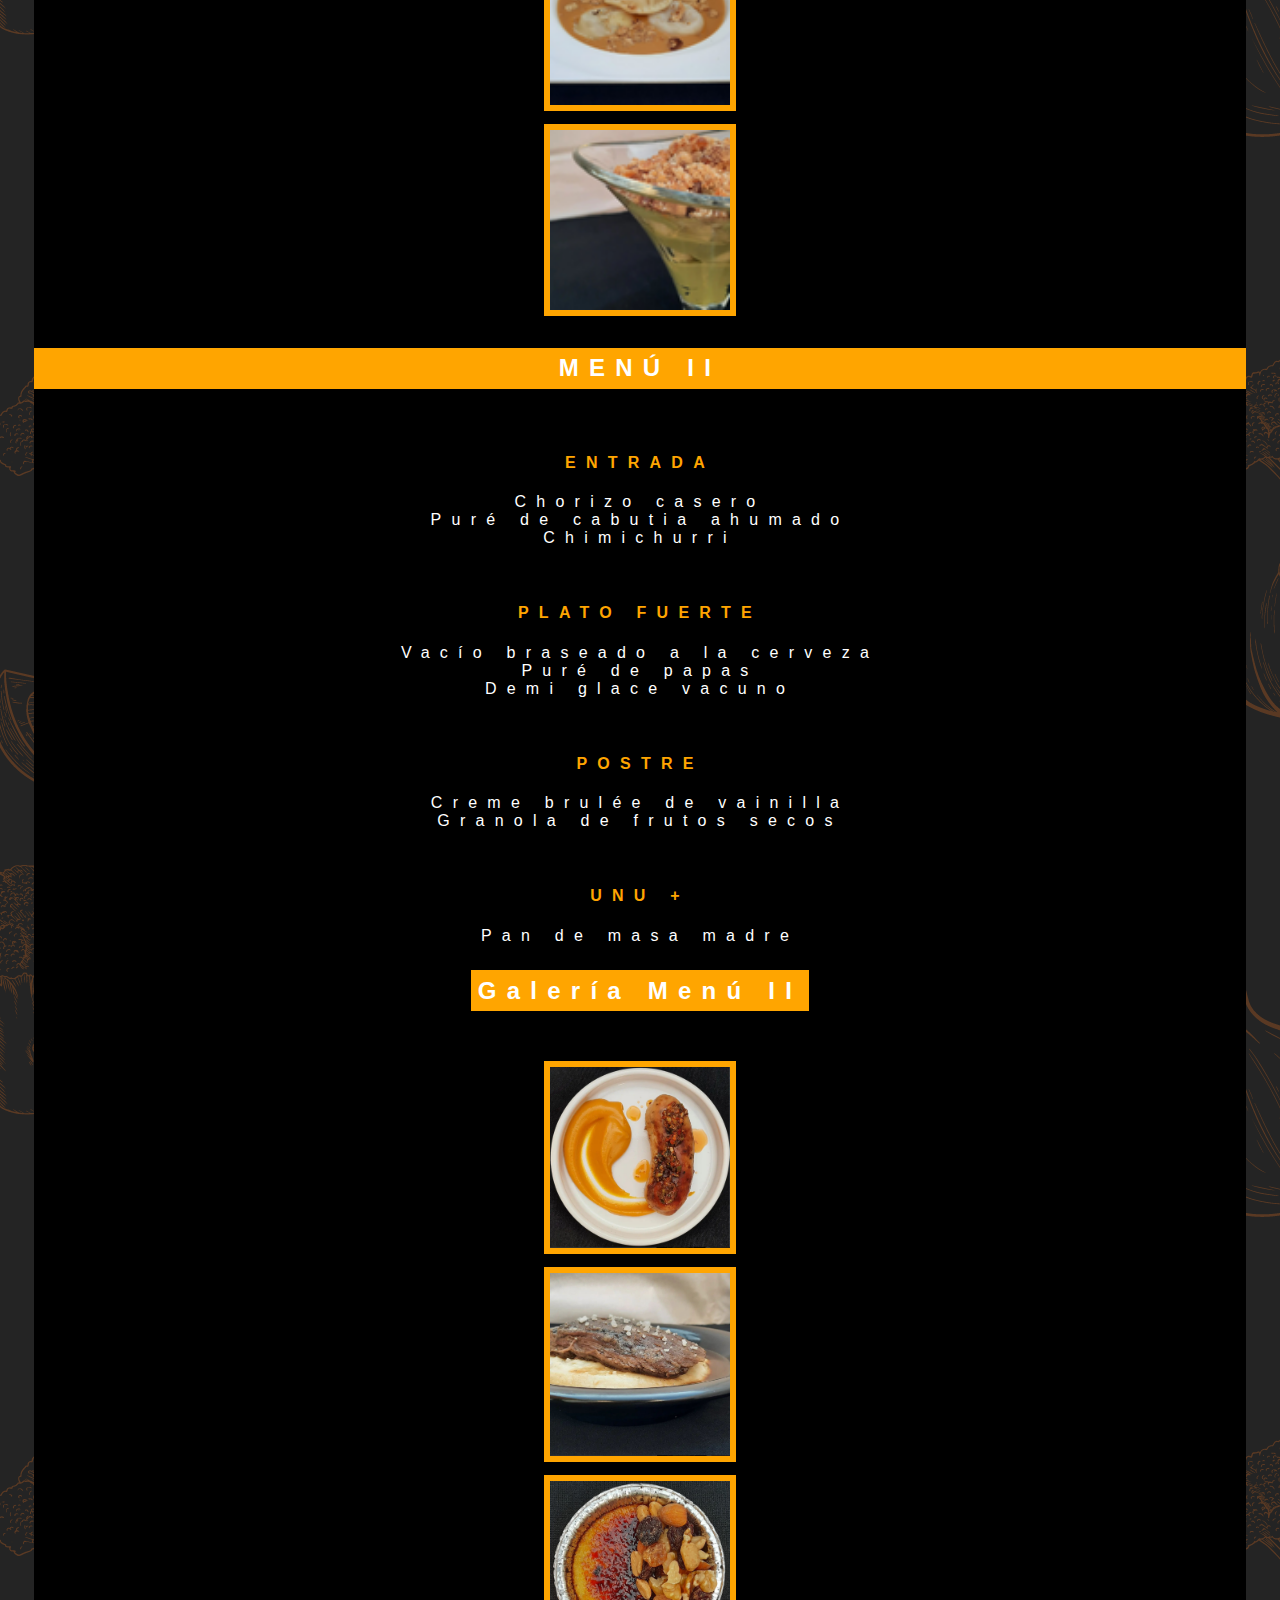
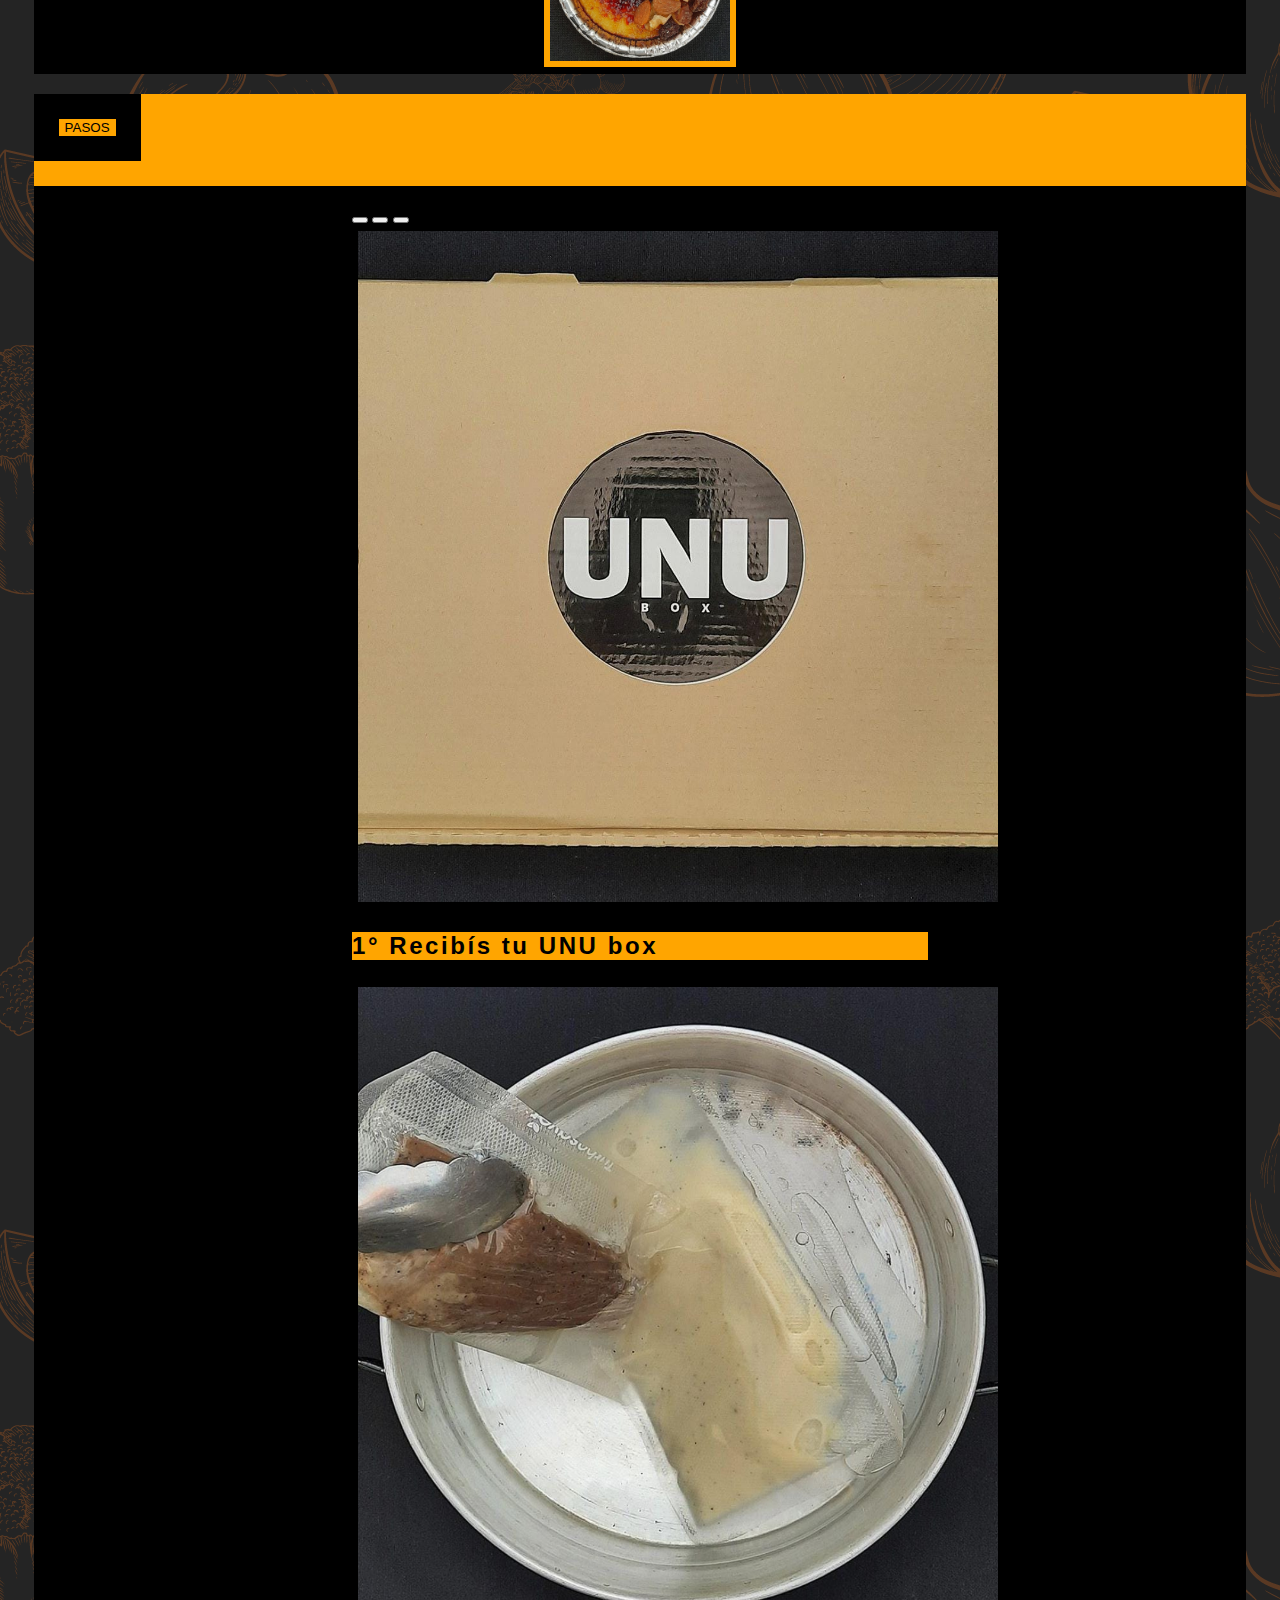
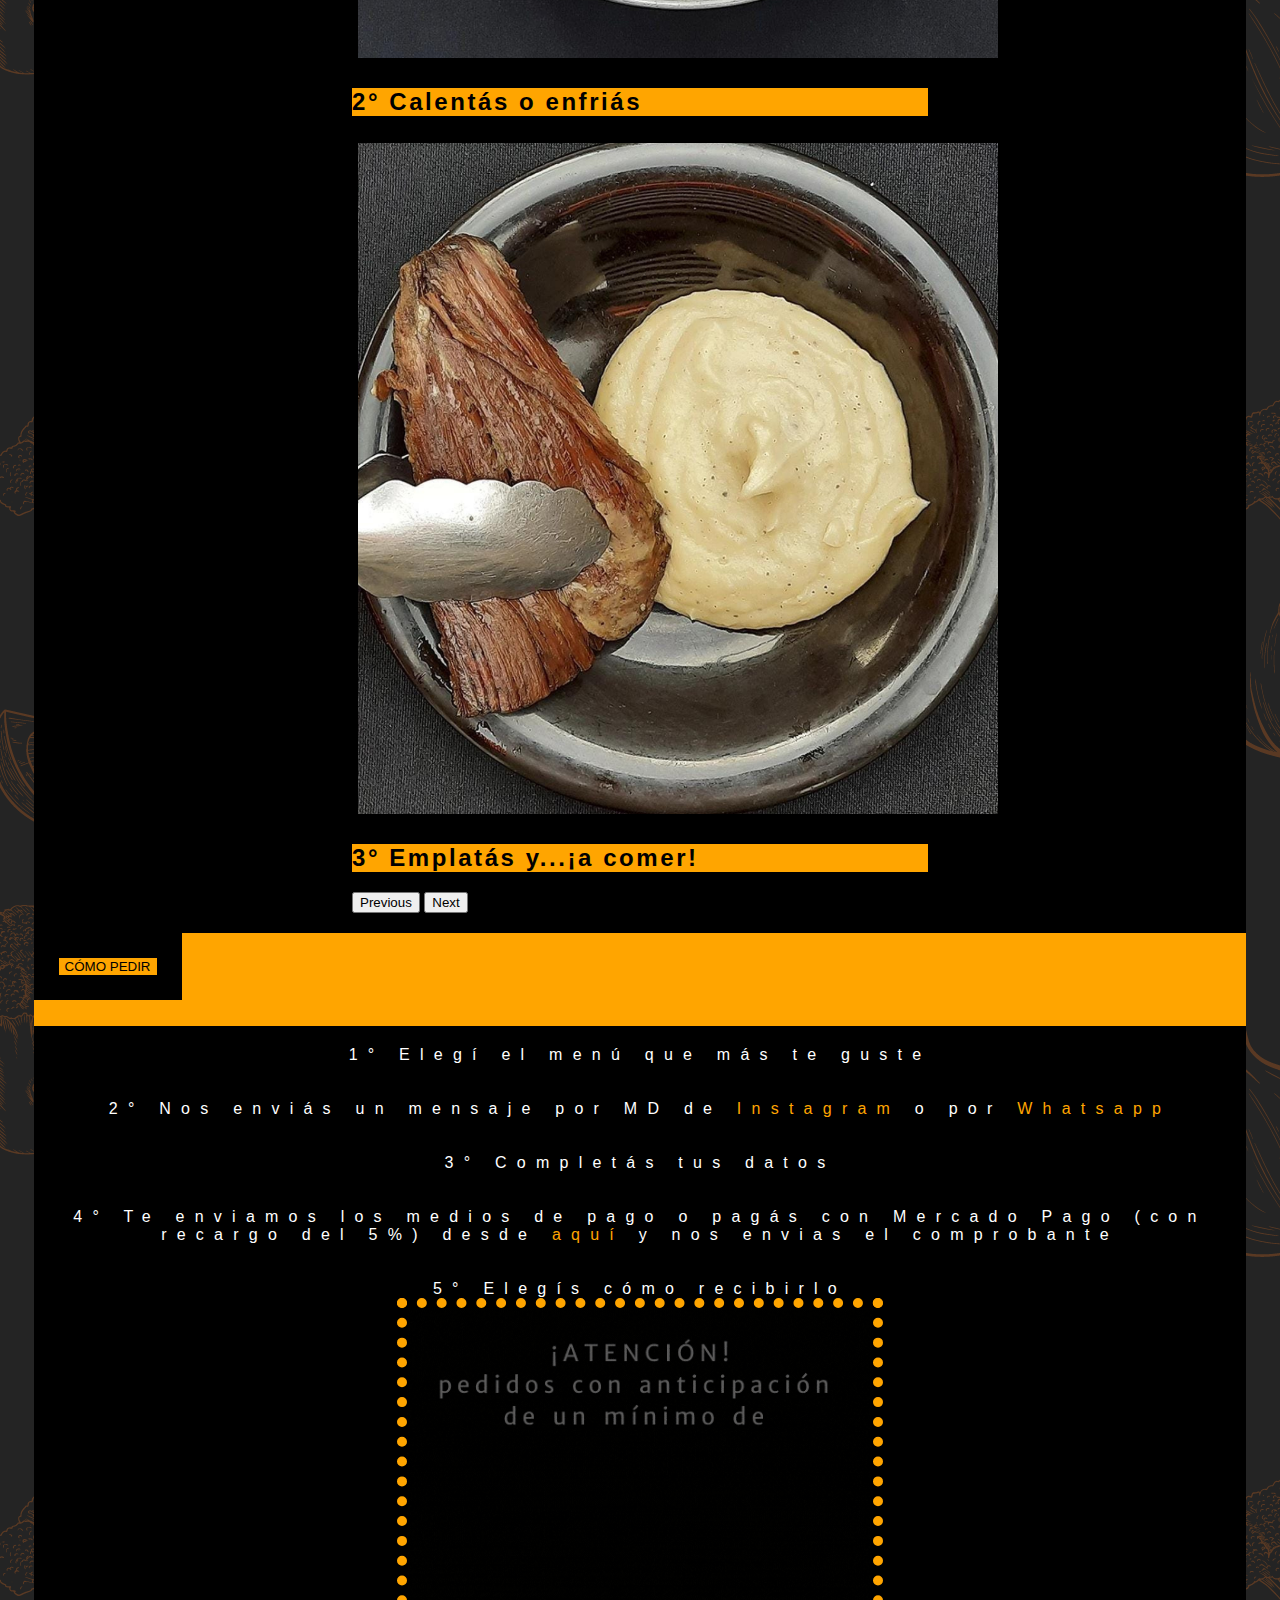
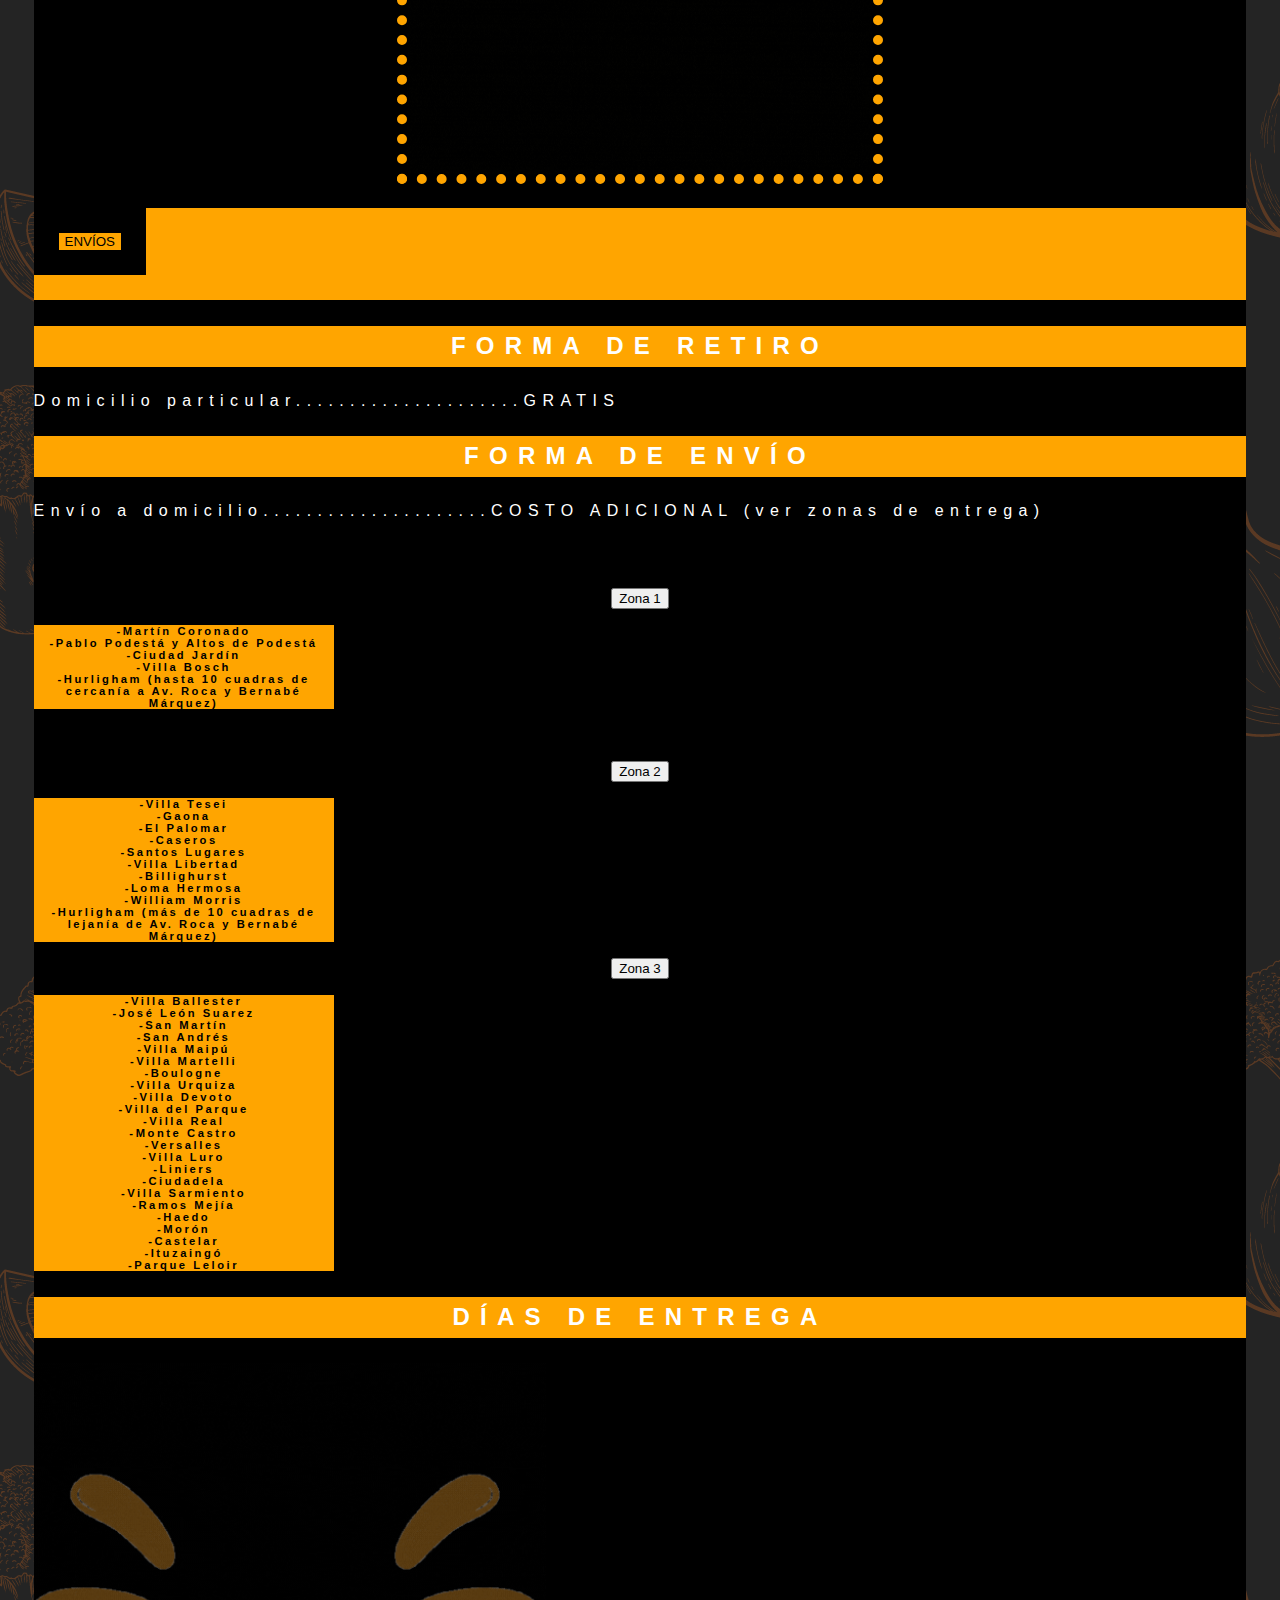
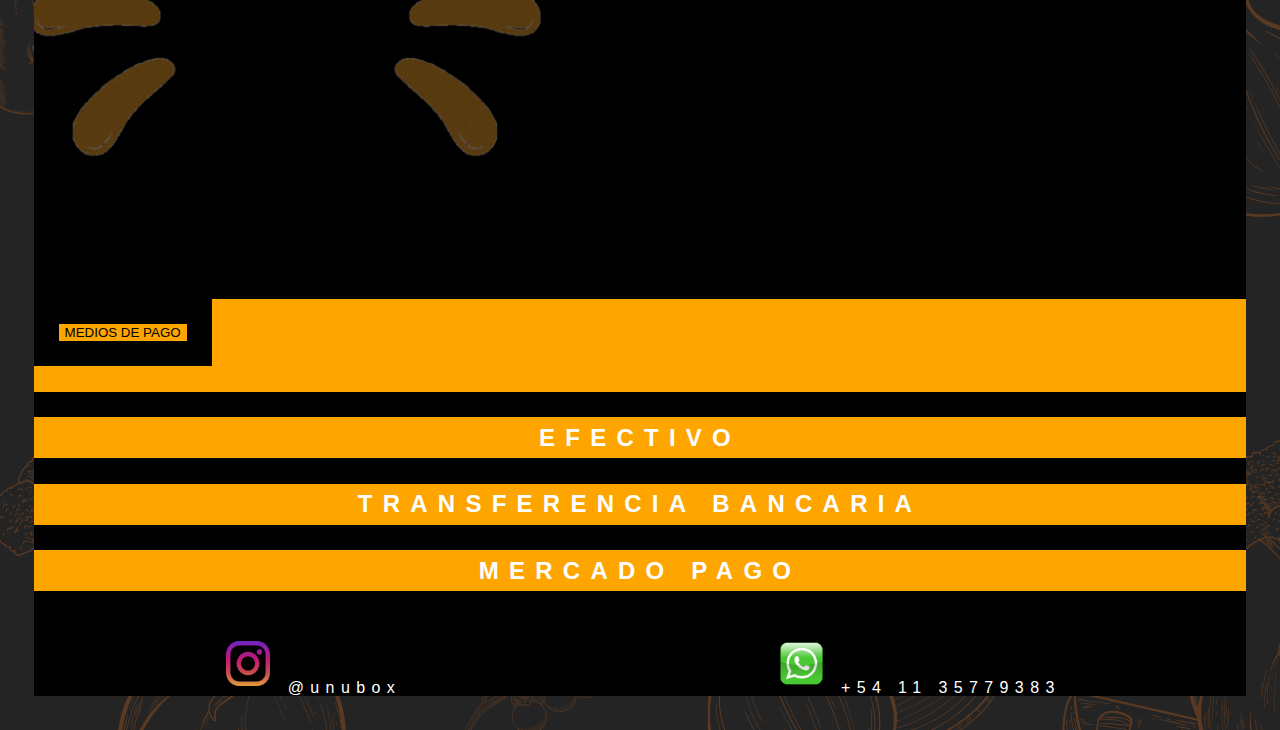
==== commit 13d9d646: "Update box.html" ====
--- a/box.html
+++ b/box.html
@@ -54,9 +54,9 @@
                 <div class="col col-lg-6 col-md-6 col-sm-12 flex">
                   <h3>Galería Menú I</h3>
                   <br>
-                  <img src="imagenes/sopa.PNG" alt="foto de sopa">
-                  <img src="imagenes/sorrentinos.PNG" alt="foto de sorrentinos">
-                  <img src="imagenes/guacamole.PNG" alt="foto de guacamole dulce">
+                  <img src="imagenes/sopa.png" alt="foto de sopa">
+                  <img src="imagenes/sorrentinos.png" alt="foto de sorrentinos">
+                  <img src="imagenes/guacamole.png" alt="foto de guacamole dulce">
                 </div>
                 <div class="col col-lg-6 col-md-6 col-sm-12">
                   <h3> MENÚ II </h3>
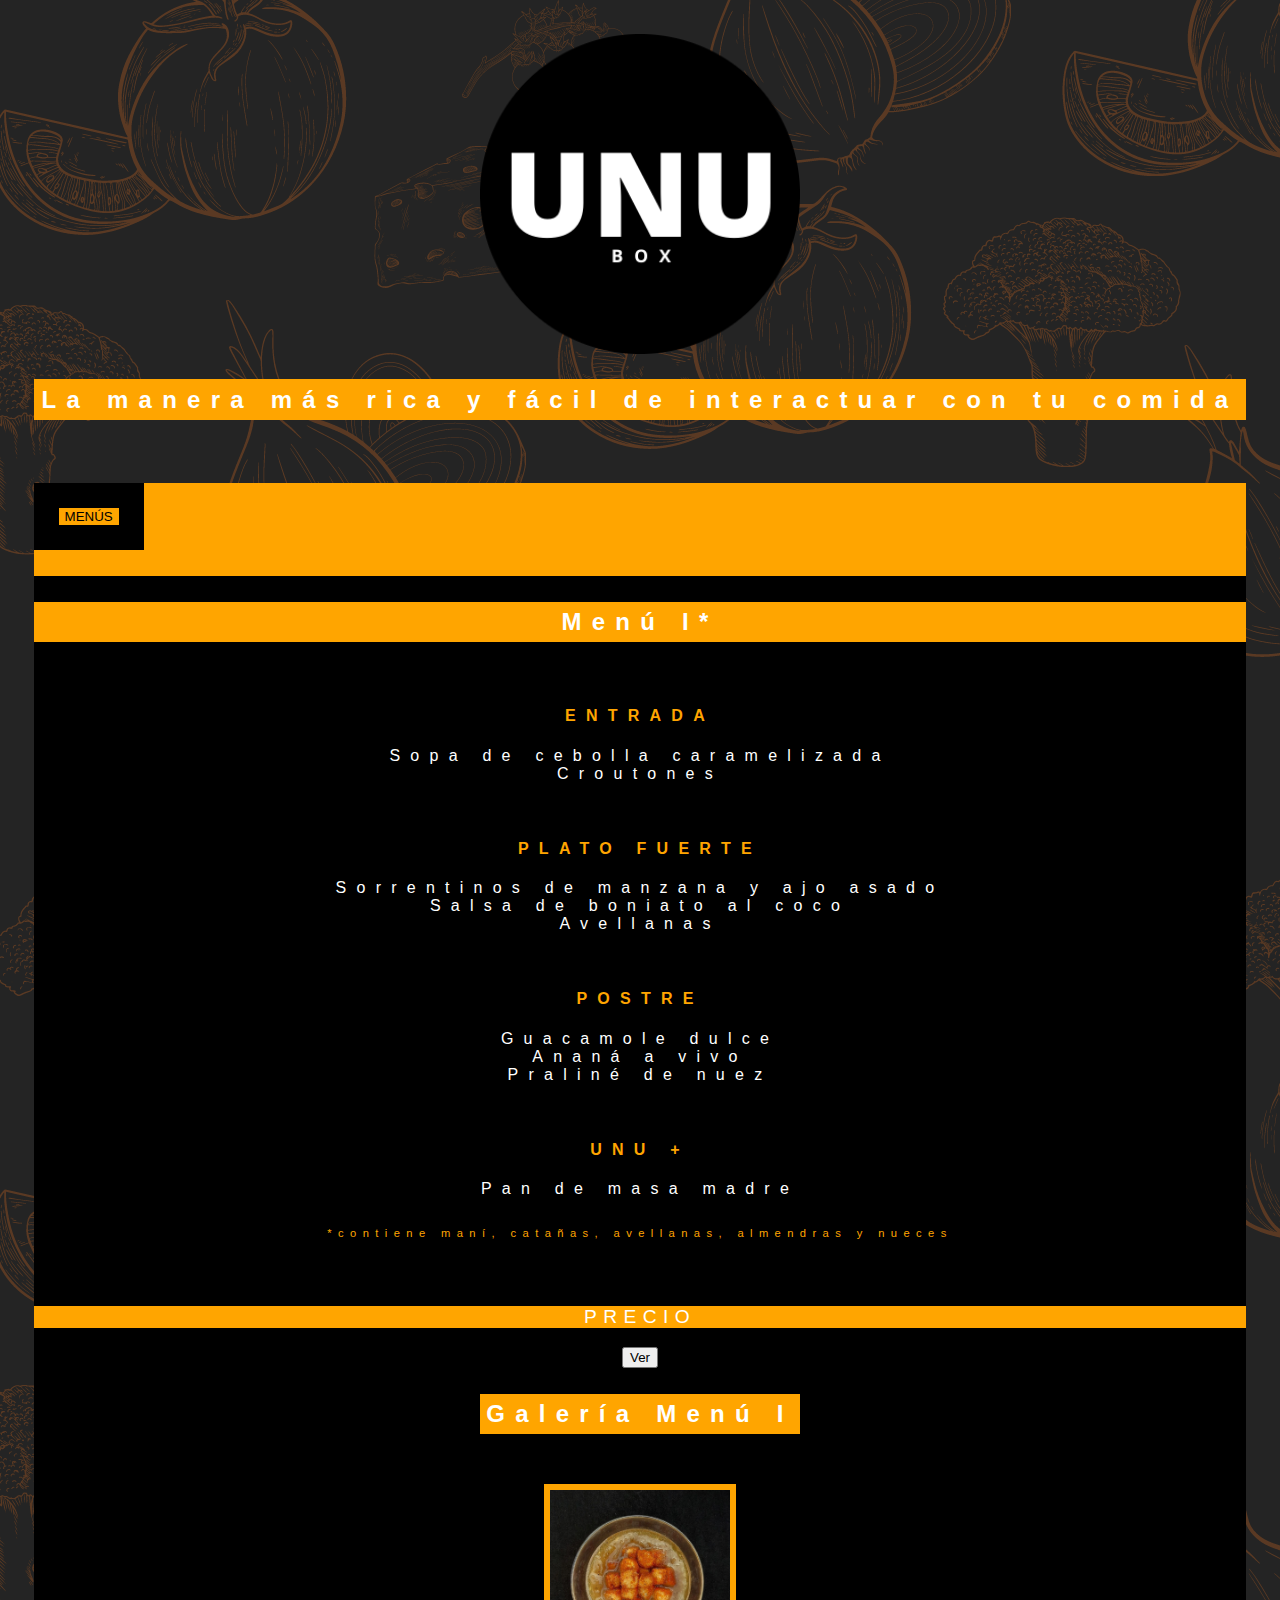
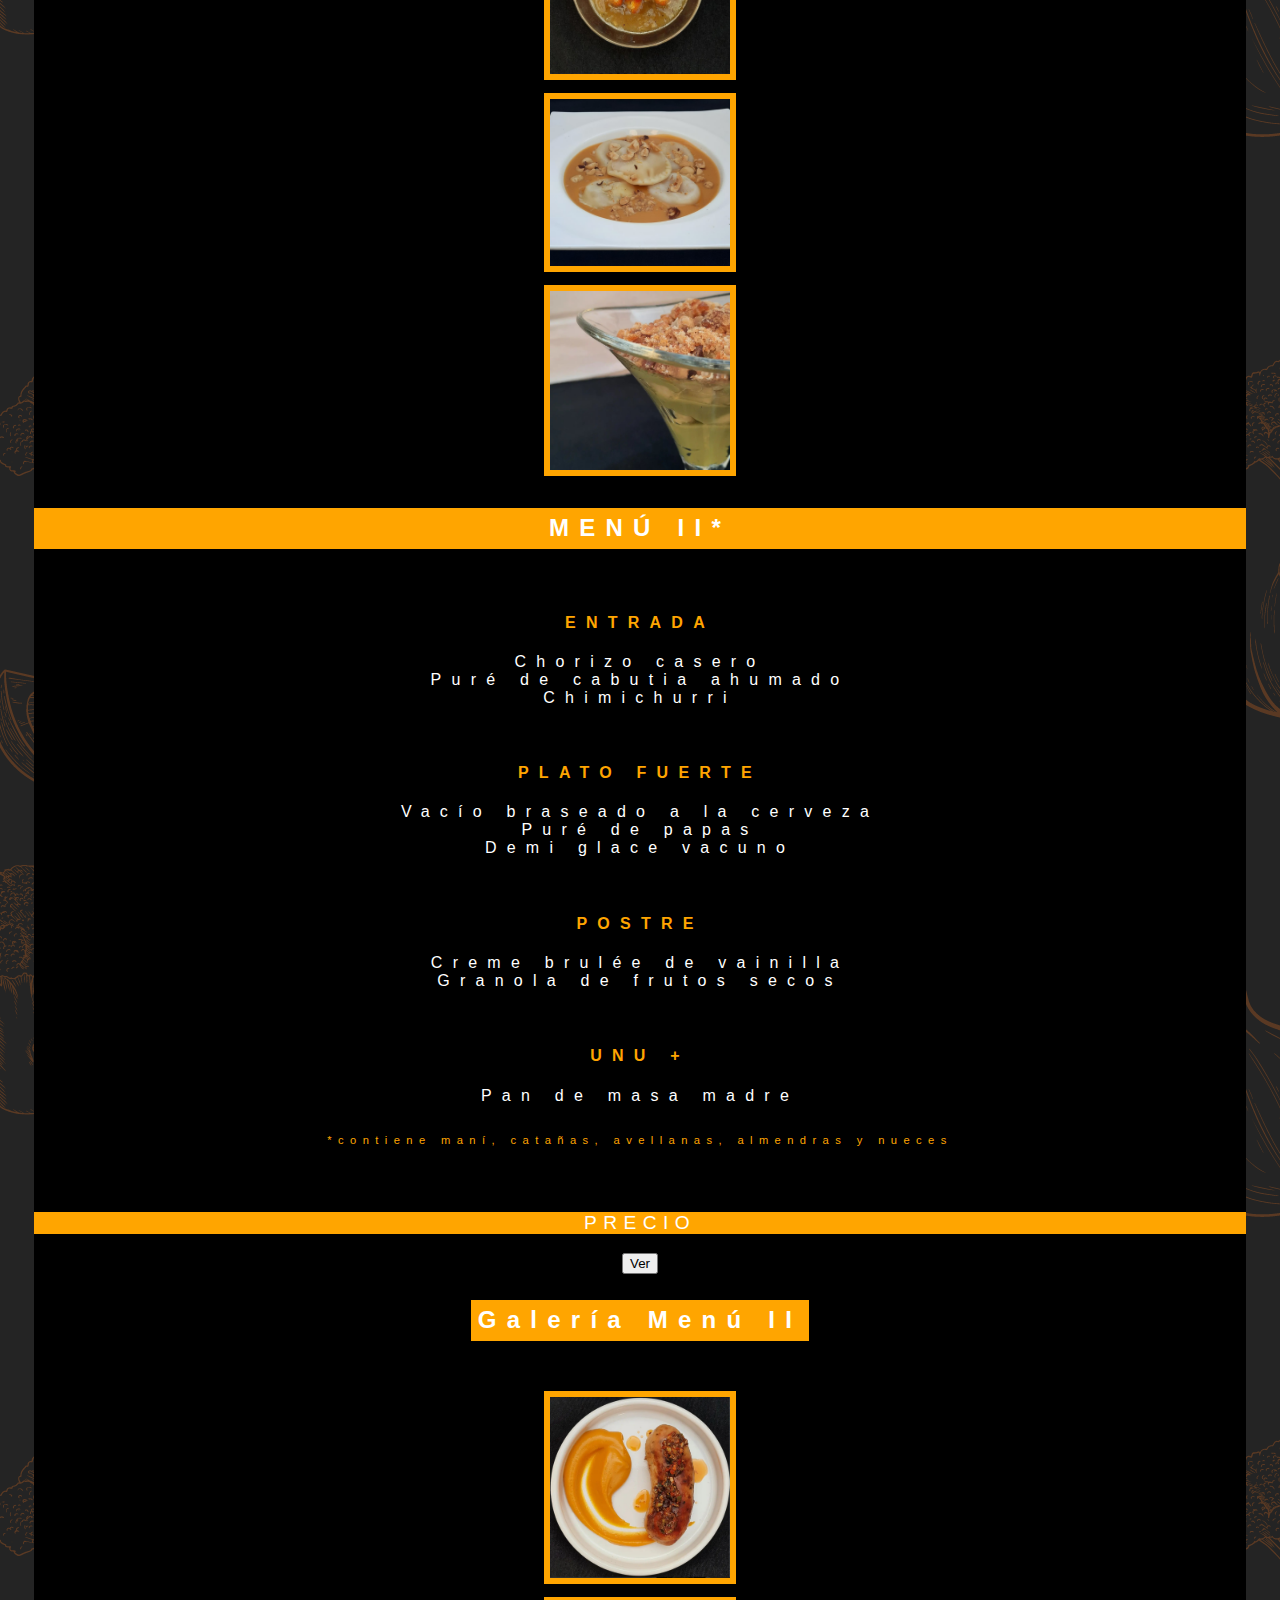
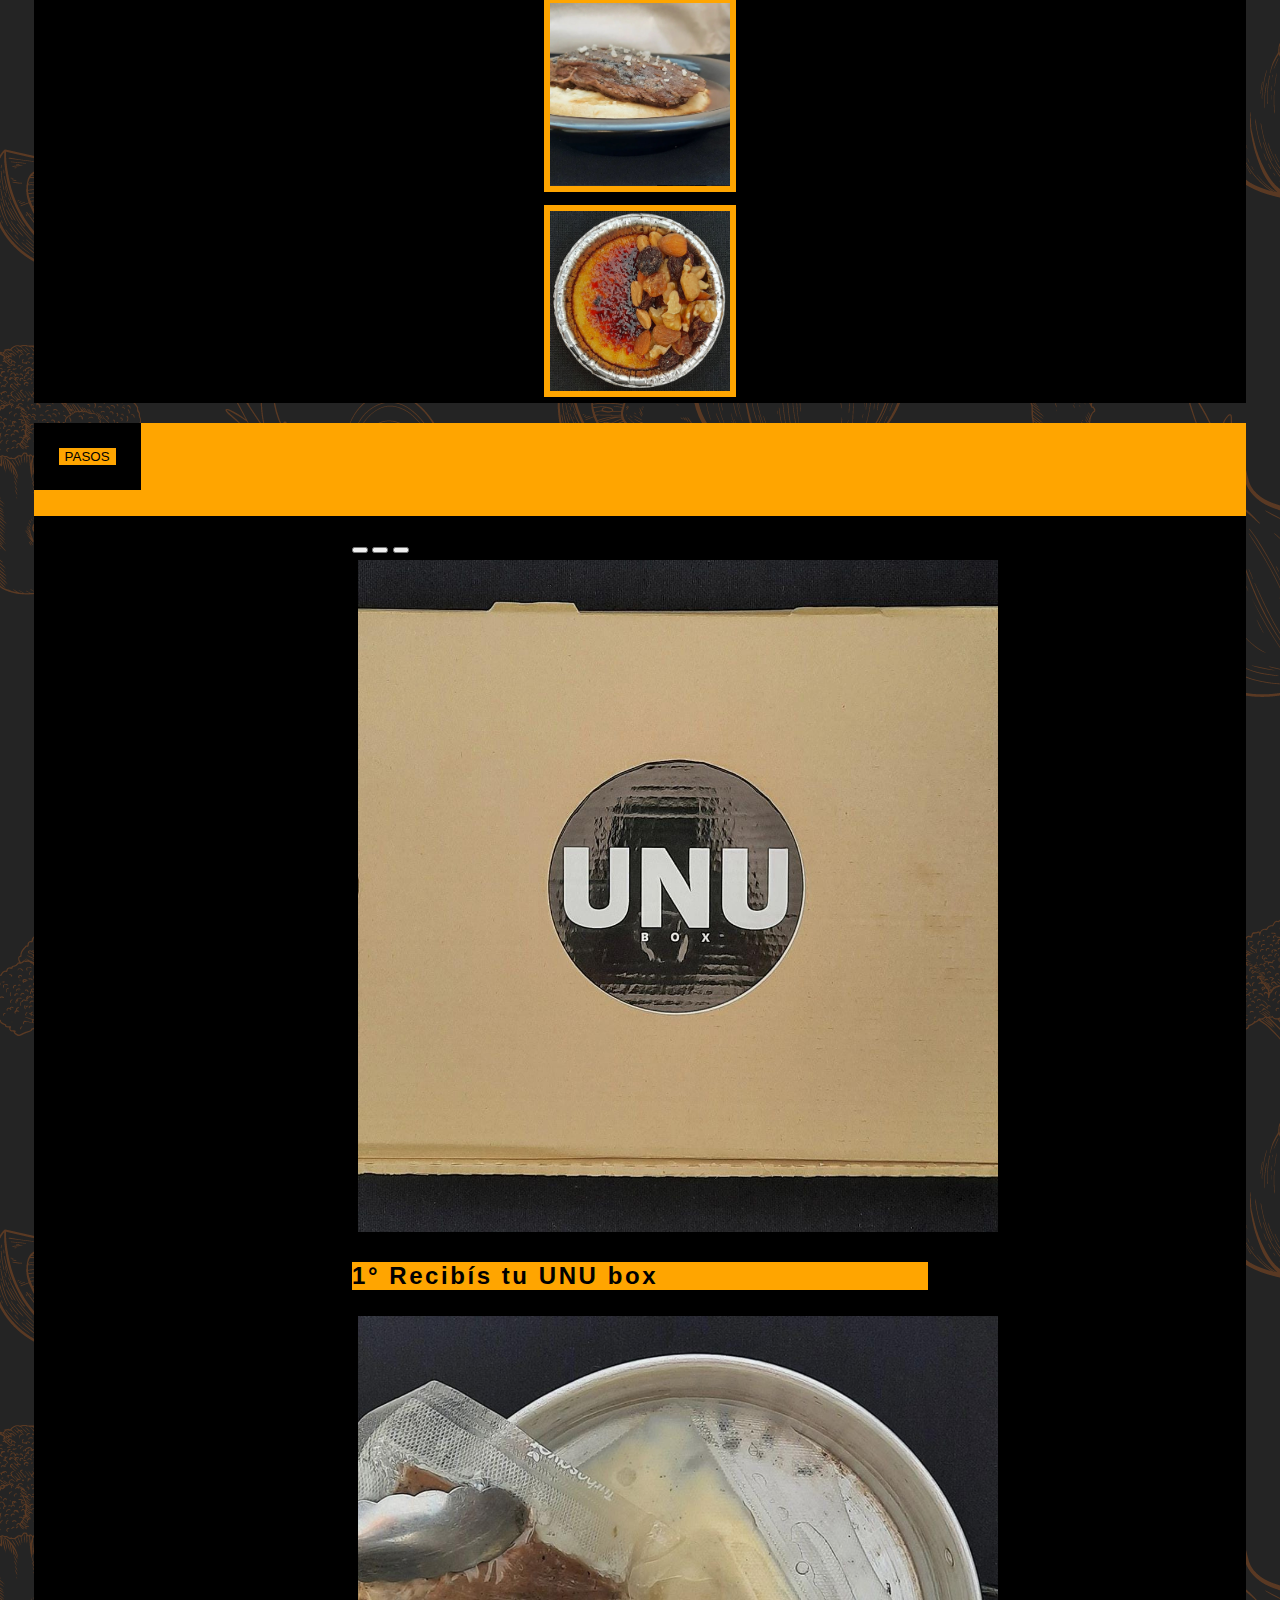
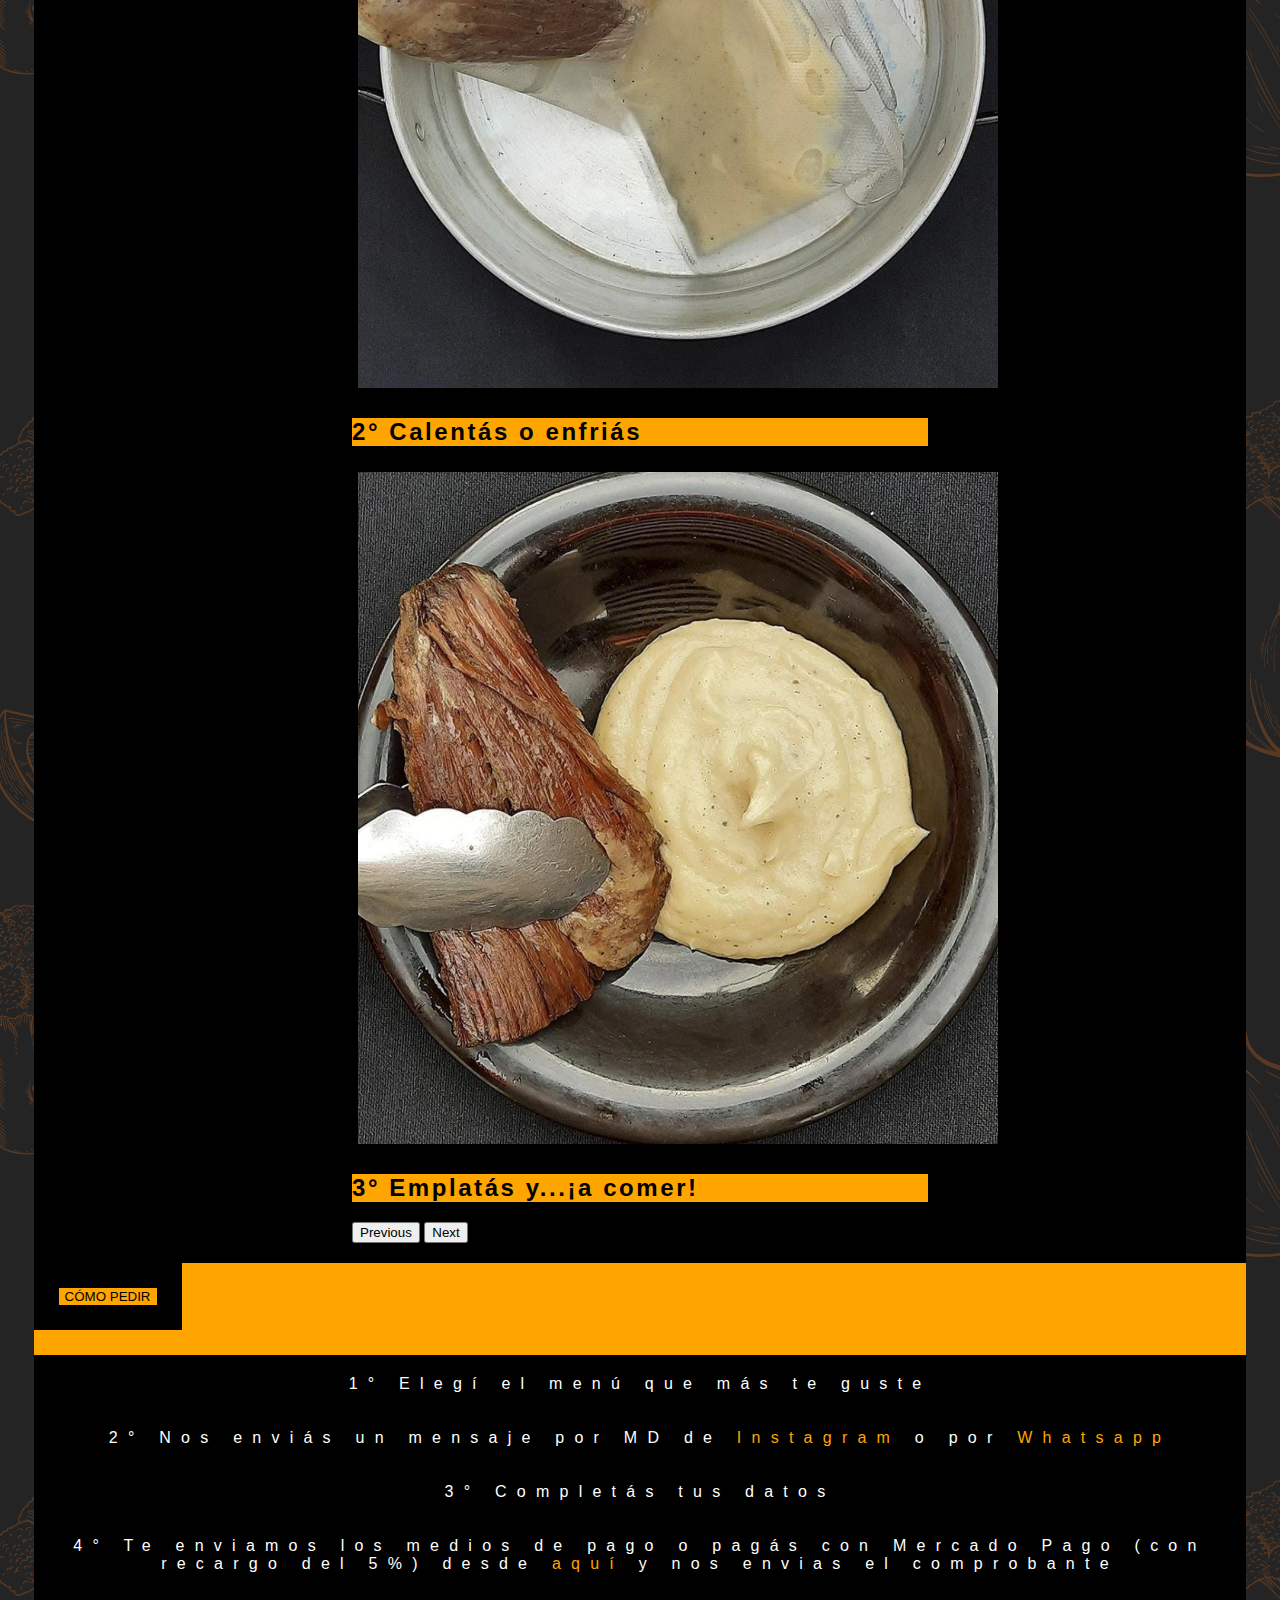
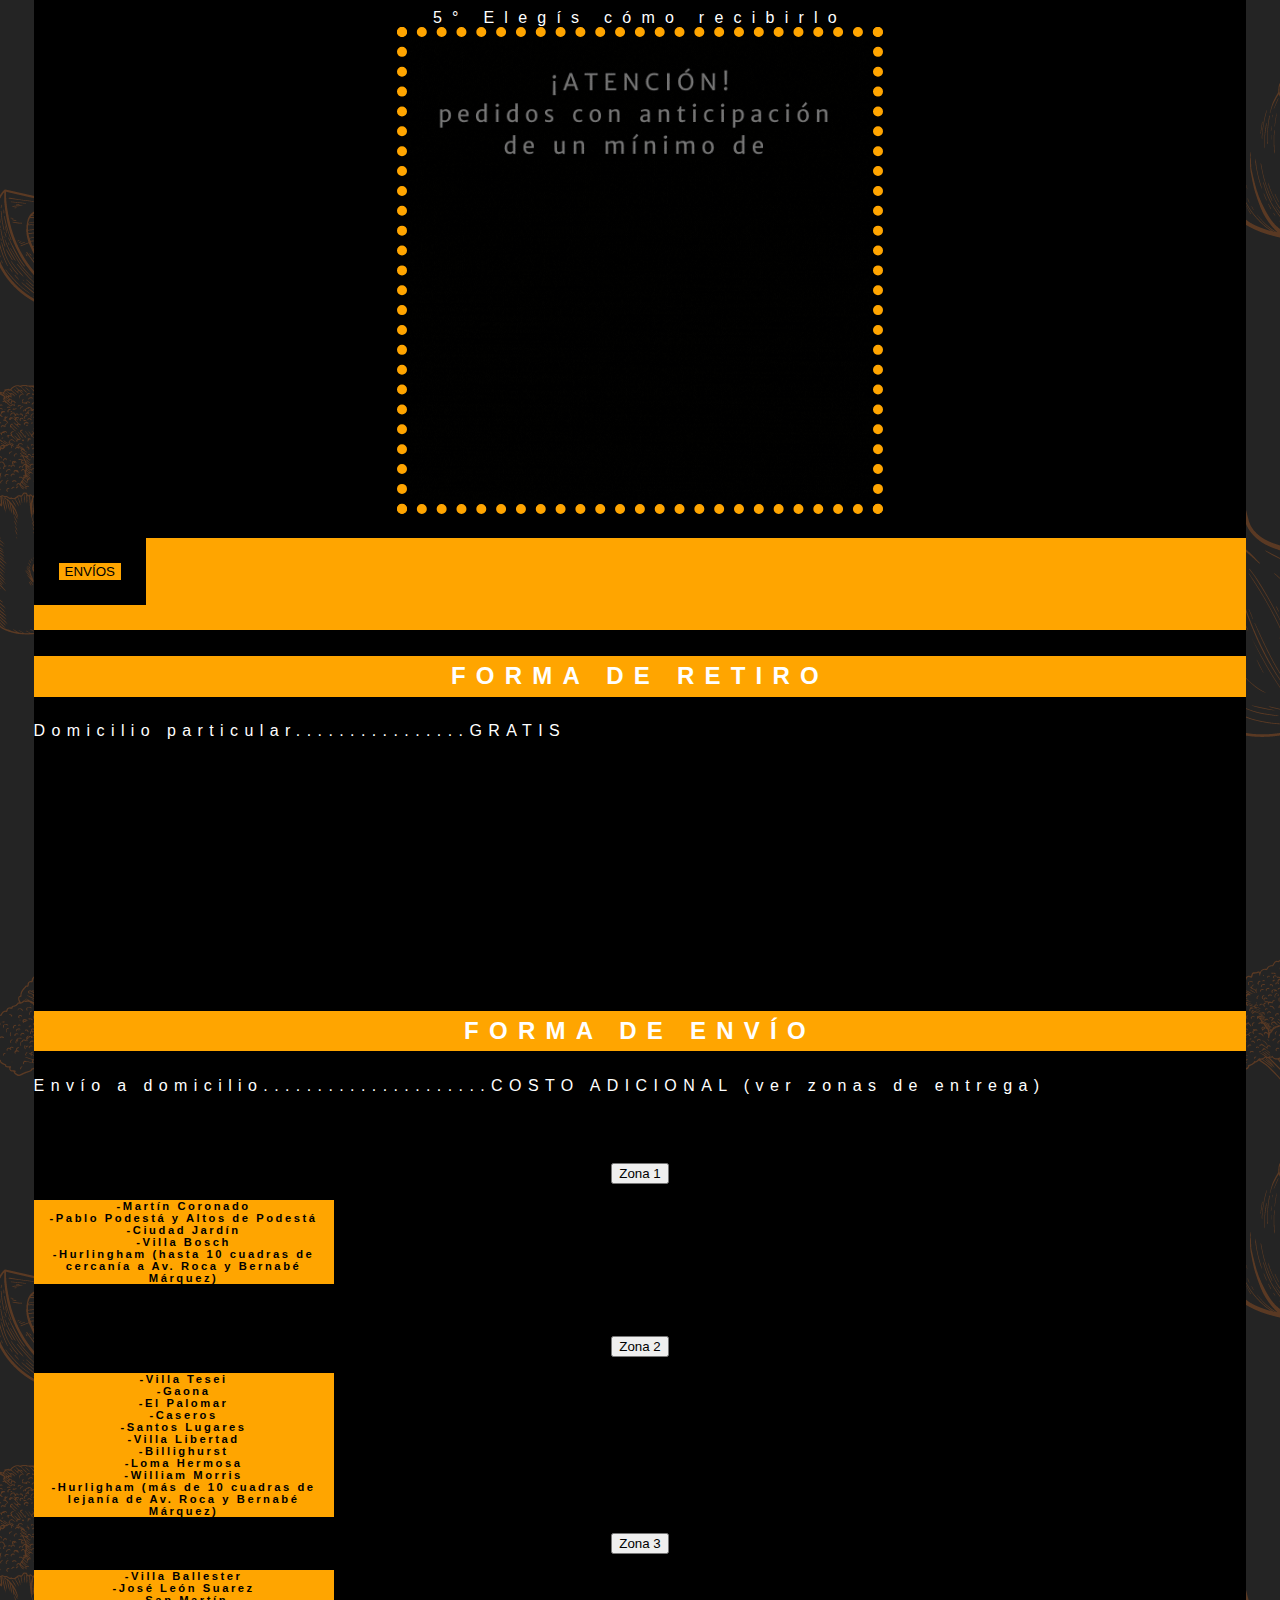
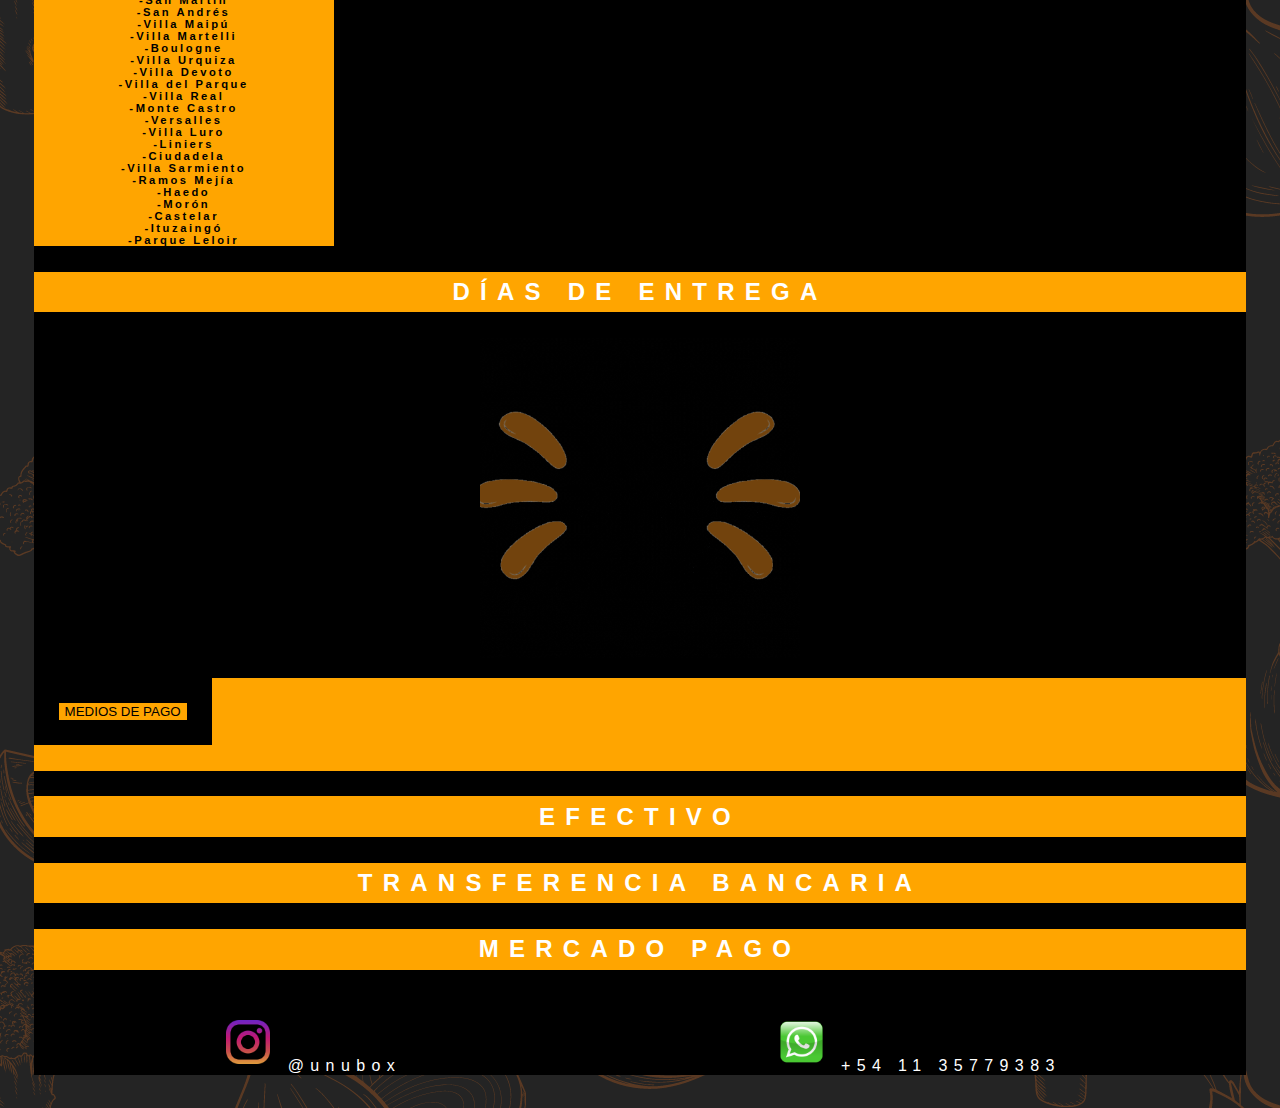
==== commit 5241acf0: "Add files via upload" ====
--- a/box.html
+++ b/box.html
@@ -30,15 +30,15 @@
             <div class="container">
               <div class="row">
                 <div class="col col-lg-6 col-md-6 col-sm-12">
-                  <h3> Menú I </h3>
+                  <h3> Menú I* </h3>
                   <br>
                   <div class="menus">
                     <h4>ENTRADA</h4>
                     <li>Sopa de cebolla caramelizada</li>
-                    <li>Corutones</li>
+                    <li>Croutones</li>
                     <br><br>
                     <h4>PLATO FUERTE</h4>
-                    <li>Sorrentinos de manzana y apio asado</li>
+                    <li>Sorrentinos de manzana y ajo asado</li>
                     <li>Salsa de boniato al coco</li>
                     <li>Avellanas</li>
                     <br><br>
@@ -50,16 +50,21 @@
                     <h4>UNU +</h4>
                     <li>Pan de masa madre</li>
                   </div>
+                  <img src="imagenes/veganbn.png" alt="" class="vegan">
+                  <p class="alergenos">*contiene maní, catañas, avellanas, almendras y nueces</p>
+                  <br><br>
+                  <p id="precio1" class="precio">PRECIO</p>
+                  <button onclick="otrocartel()">Ver</button>
                 </div>
                 <div class="col col-lg-6 col-md-6 col-sm-12 flex">
                   <h3>Galería Menú I</h3>
                   <br>
-                  <img src="imagenes/sopa.png" alt="foto de sopa">
-                  <img src="imagenes/sorrentinos.png" alt="foto de sorrentinos">
-                  <img src="imagenes/guacamole.png" alt="foto de guacamole dulce">
-                </div>
-                <div class="col col-lg-6 col-md-6 col-sm-12">
-                  <h3> MENÚ II </h3>
+                  <img onmouseover= "ampliar(this)" onmouseout="normal(this)" src="imagenes/sopa.png" alt="foto de sopa" >
+                  <img onmouseover= "ampliar(this)" onmouseout="normal(this)" src="imagenes/sorrentinos.png" alt="foto de sorrentinos">
+                  <img onmouseover= "ampliar(this)" onmouseout="normal(this)" src="imagenes/guacamole.png" alt="foto de guacamole dulce" >
+                </div>
+                <div class="col col-lg-6 col-md-6 col-sm-12">
+                  <h3> MENÚ II* </h3>
                   <br>
                   <div class="menus">
                     <h4>ENTRADA</h4>
@@ -79,13 +84,18 @@
                     <h4>UNU +</h4>
                     <li>Pan de masa madre</li>
                   </div>
+                  <br>
+                  <p class="alergenos">*contiene maní, catañas, avellanas, almendras y nueces</p>
+                  <br><br>
+                  <p id="precio2" class="precio">PRECIO</p>
+                  <button onclick="cartel()">Ver</button>
                 </div>
                 <div class="col col-lg-6 col-md-6 col-sm-12 flex">
                   <h3>Galería Menú II</h3>
                   <br>
-                  <img src="imagenes/chorizo.PNG" alt="foto de chorizo casero">
-                  <img src="imagenes/vacio.PNG" alt="foto de vacío braseado">
-                  <img src="imagenes/cremebrulee.PNG" alt="foto de creme brulée con granola">
+                  <img onmouseover= "ampliar(this)" onmouseout="normal(this)" src="imagenes/chorizo.PNG" alt="foto de chorizo casero">
+                  <img onmouseover= "ampliar(this)" onmouseout="normal(this)" src="imagenes/vacio.PNG" alt="foto de vacío braseado">
+                  <img onmouseover= "ampliar(this)" onmouseout="normal(this)" src="imagenes/cremebrulee.PNG" alt="foto de creme brulée con granola">
                 </div>
               </div>
             </div>
@@ -155,11 +165,11 @@
                   <div class="menus">
                       <li>1° Elegí el menú que más te guste</li>
                       <br><br>
-                      <li>2° Nos enviás un mensaje por  MD de <a href="https://www.instagram.com/unubox/" target="_blank"> Instagram </a> o por <a href=href="https://wa.me/5491135779383" target="_blank"> Whatsapp </a> </li>
+                      <li>2° Nos enviás un mensaje por MD de <a href="https://www.instagram.com/unubox/" target="_blank"> Instagram </a> o por <a href=href="https://wa.me/5491135779383" target="_blank"> Whatsapp </a> </li>
                       <br><br>
                       <li>3° Completás tus datos</li>
                       <br><br>
-                      <li>4° Te enviamos los medios de pago o pagás con Mercado Pago (con recargo del 5%) desde <a href="https://mpago.la/2u7ZYxw">aquí</a> y nos envias el comprobante</li>
+                      <li>4° Te enviamos los medios de pago o pagás con Mercado Pago (con recargo del 5%) desde <a href="https://mpago.la/1q4tA7i" target="_blank">aquí</a> y nos envias el comprobante</li>
                       <br><br>
                       <li>5° Elegís cómo recibirlo</li>
                   </div>
@@ -180,7 +190,16 @@
         <div id="box4" class="accordion-collapse collapse" area-labelledby="heading-4" data-bs-parent="#box">
           <div class="accordion-body">
             <h3 class="envios">FORMA DE RETIRO</h3>
-            <p>Domicilio particular.....................GRATIS</p>
+            <div class="container">
+              <div class="row">
+                <div class="col col-lg-6 col-md-6 col-sm-12">
+                  <p class="izq">Domicilio particular................GRATIS</p>
+                </div>
+                <div class="col col-lg-6 col-md-6 col-sm-12">
+                  <iframe src="https://www.google.com/maps/embed?pb=!1m18!1m12!1m3!1d3284.684518977188!2d-58.6044124848143!3d-34.58684838046386!2m3!1f0!2f0!3f0!3m2!1i1024!2i768!4f13.1!3m3!1m2!1s0x95bcb90999fe4137%3A0x93e7a09e6508ec7a!2sDCR%2C%20Jos%C3%A9%20Ortega%20y%20Gasset%202342%2C%20B1683%20Mart%C3%ADn%20Coronado%2C%20Provincia%20de%20Buenos%20Aires!5e0!3m2!1ses-419!2sar!4v1637619141372!5m2!1ses-419!2sar" width="600" height="450" style="border:0;" allowfullscreen="" loading="lazy"></iframe>
+                </div>
+              </div>
+            </div>
             <h3 class="envios">FORMA DE ENVÍO</h3>
             <p>Envío a domicilio.....................COSTO ADICIONAL (ver zonas de entrega)</p>
             <br><br>
@@ -199,7 +218,7 @@
                         <li>-Pablo Podestá y Altos de Podestá</li>
                         <li>-Ciudad Jardín</li>
                         <li>-Villa Bosch</li>
-                        <li>-Hurligham (hasta 10 cuadras de cercanía a Av. Roca y Bernabé Márquez)</li>
+                        <li>-Hurlingham (hasta 10 cuadras de cercanía a Av. Roca y Bernabé Márquez)</li>
                       </div>
                     </div>
                   </div>
@@ -269,9 +288,6 @@
             <h3 class="envios">DÍAS DE ENTREGA</h3>
 
             <img src="imagenes/dias.gif" alt="" class="fotodias">
-
-          <!-- centrar imagen de martes y viernes-->
-
           </div>
         </div>
       </div>
@@ -308,5 +324,6 @@
 
 
 <script src="https://cdn.jsdelivr.net/npm/bootstrap@5.1.3/dist/js/bootstrap.bundle.min.js" integrity="sha384-ka7Sk0Gln4gmtz2MlQnikT1wXgYsOg+OMhuP+IlRH9sENBO0LRn5q+8nbTov4+1p" crossorigin="anonymous"></script>
+<script src="js/box.js"> </script>
   </body>
 </html>
--- a/boxstyle.css
+++ b/boxstyle.css
@@ -10,12 +10,13 @@
   color: white;}
 .accordion-item {background-color: black;}
 .accordion-header {color: black;
-
   text-decoration: none;}
 .accordion-button {color: black;
   background-color: orange;
   border: solid black 2vw;
   margin-bottom: 2vw;}
+  .accordion-button:hover {color: black;
+    background-color: orange;}
 .titulo {color: white;
 
   letter-spacing: 1.2vw;
@@ -36,15 +37,13 @@
   justify-content: space-between;
   align-items: center;
   flex-direction: column;}
-h1 {text-decoration: underline;
-}
+h1 {text-decoration: underline;}
 h2 {background-color: orange;
 color: black;
-letter-spacing: 0.2vw;
-}
+letter-spacing: 0.2vw;}
 
 header img {margin: auto;
-border: none;
+border:none;
 width: 25vw;
 display: flex;
 justify-content: center;}
@@ -80,7 +79,6 @@
 .card-body {color: black;
   text-align: left;
   background-color: orange;
-
   font-weight: bolder;
   font-size: 0.7rem;
   letter-spacing: 0.2vw;
@@ -93,9 +91,21 @@
   margin-bottom: 2vw;
 font-size: 1.5rem;
 padding: 0.5vw;}
-p {
-  letter-spacing: 0.5vw;
+p {letter-spacing: 0.5vw;
   font-size: 1rem;}
-.fotodias {width: 40vw;
+.fotodias {width: 25vw;
   border: none;
-  margin: auto;}
+  margin: auto;
+  display: flex;
+  justify-content: center;}
+.precio {background-color: orange;
+  font-size: 1.2rem;}
+iframe {width: 25vw;
+  height: 25vh;
+  margin: auto}
+p.izq {text-align: left;}
+.vegan {border: none;
+width: 7vw;}
+p.alergenos {text-align: center;
+color: orange;
+font-size: 0.7rem;}
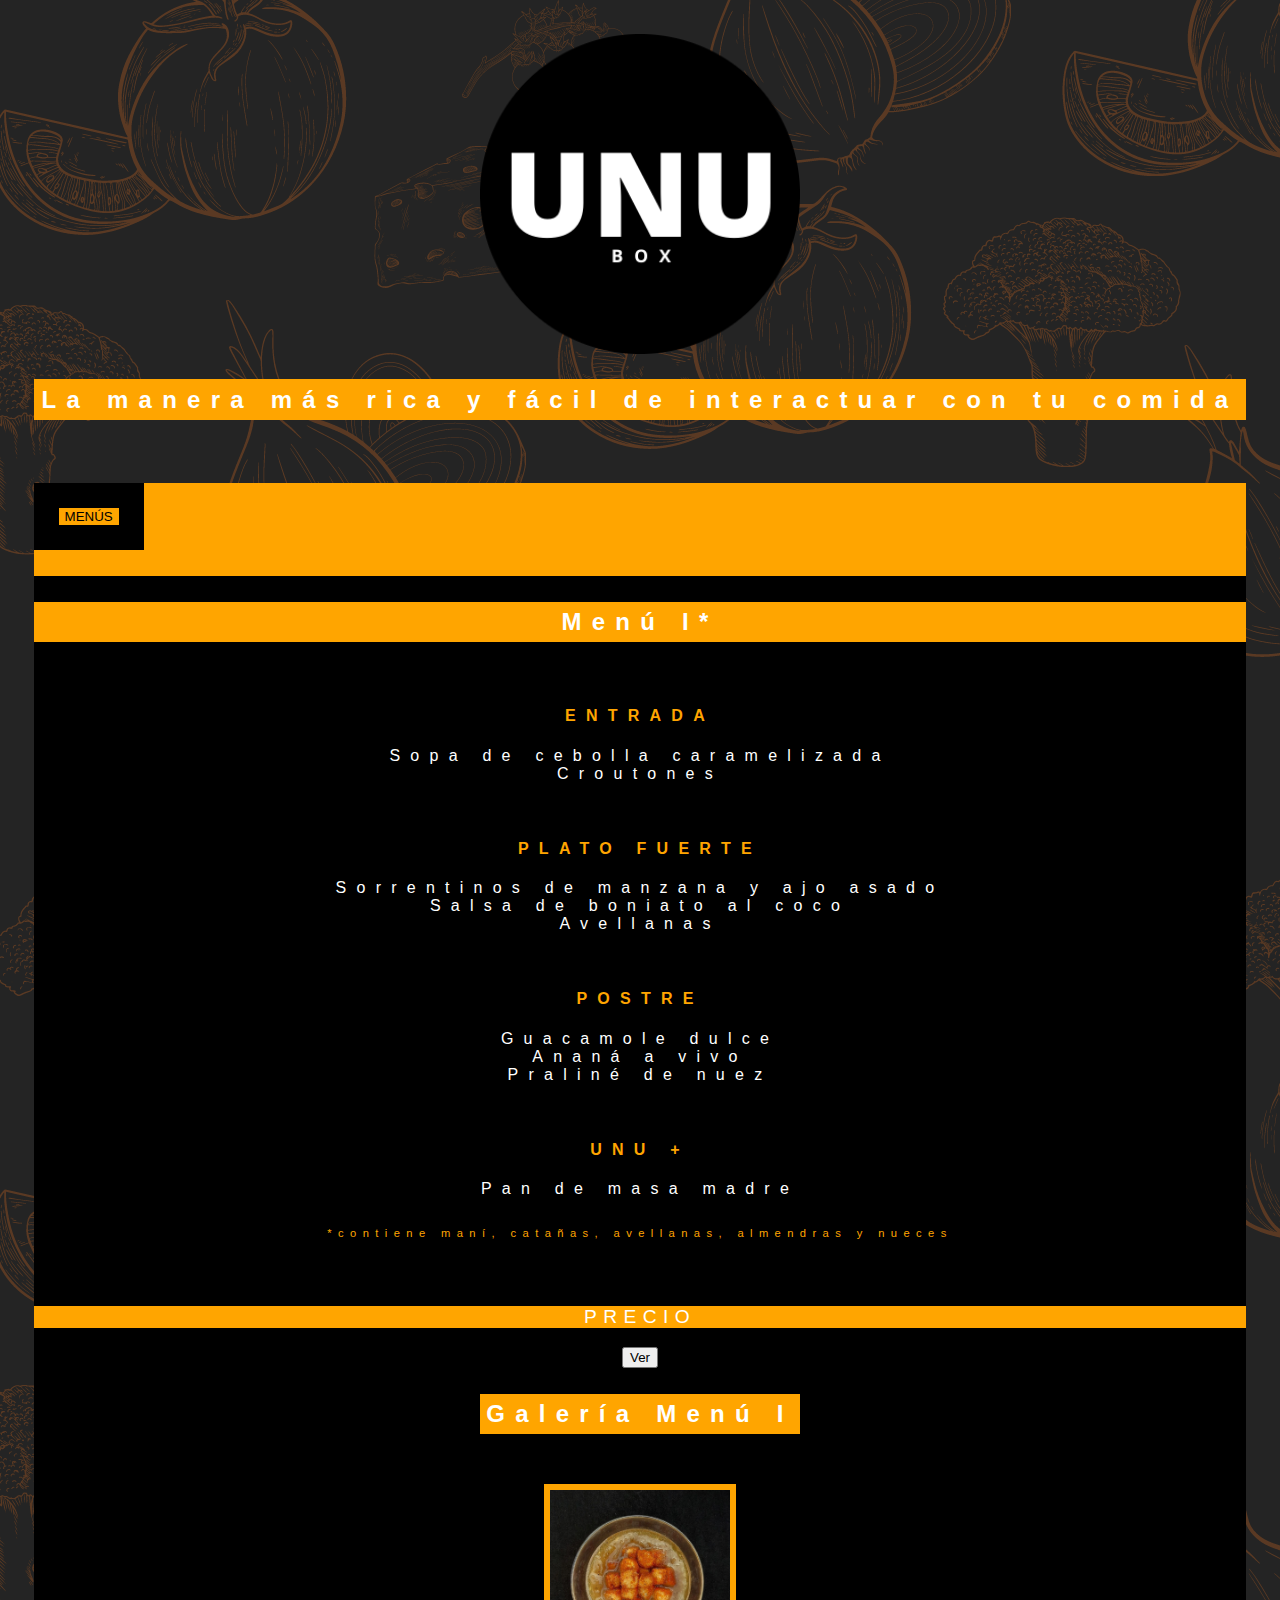
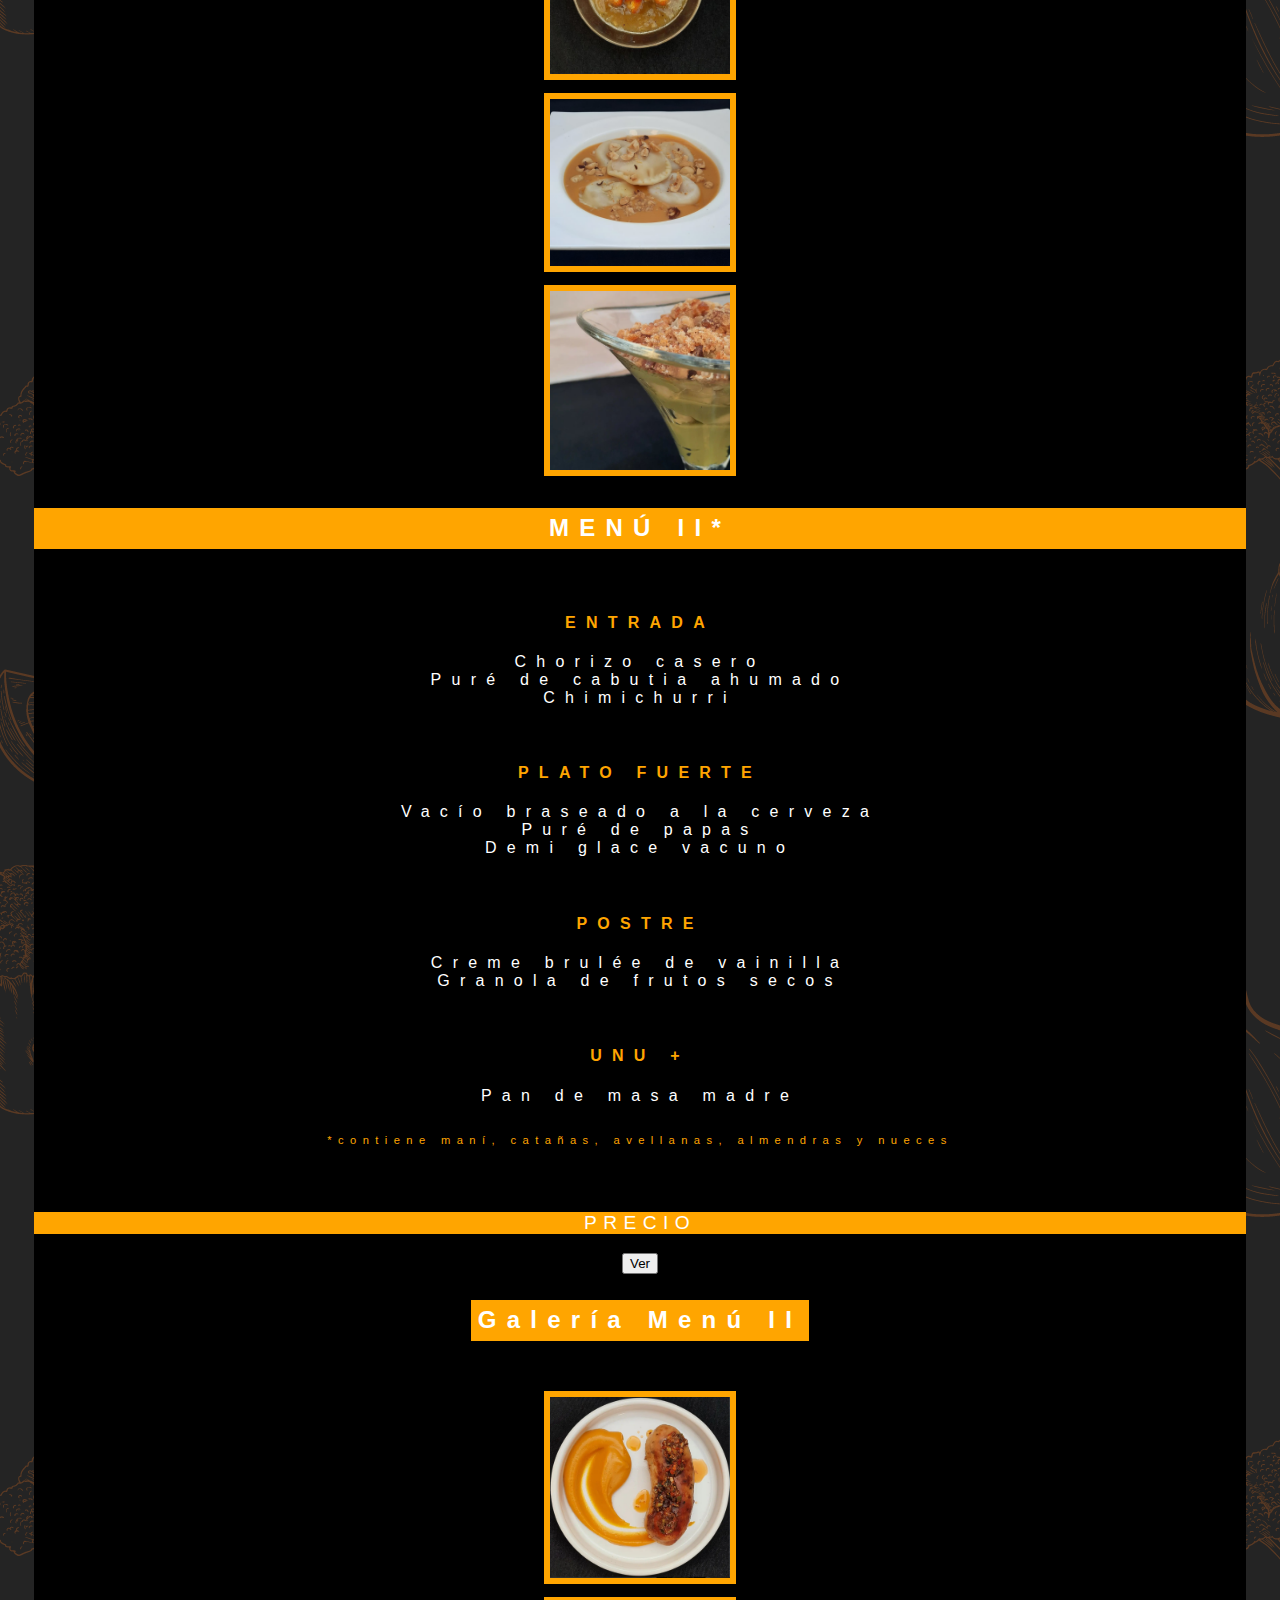
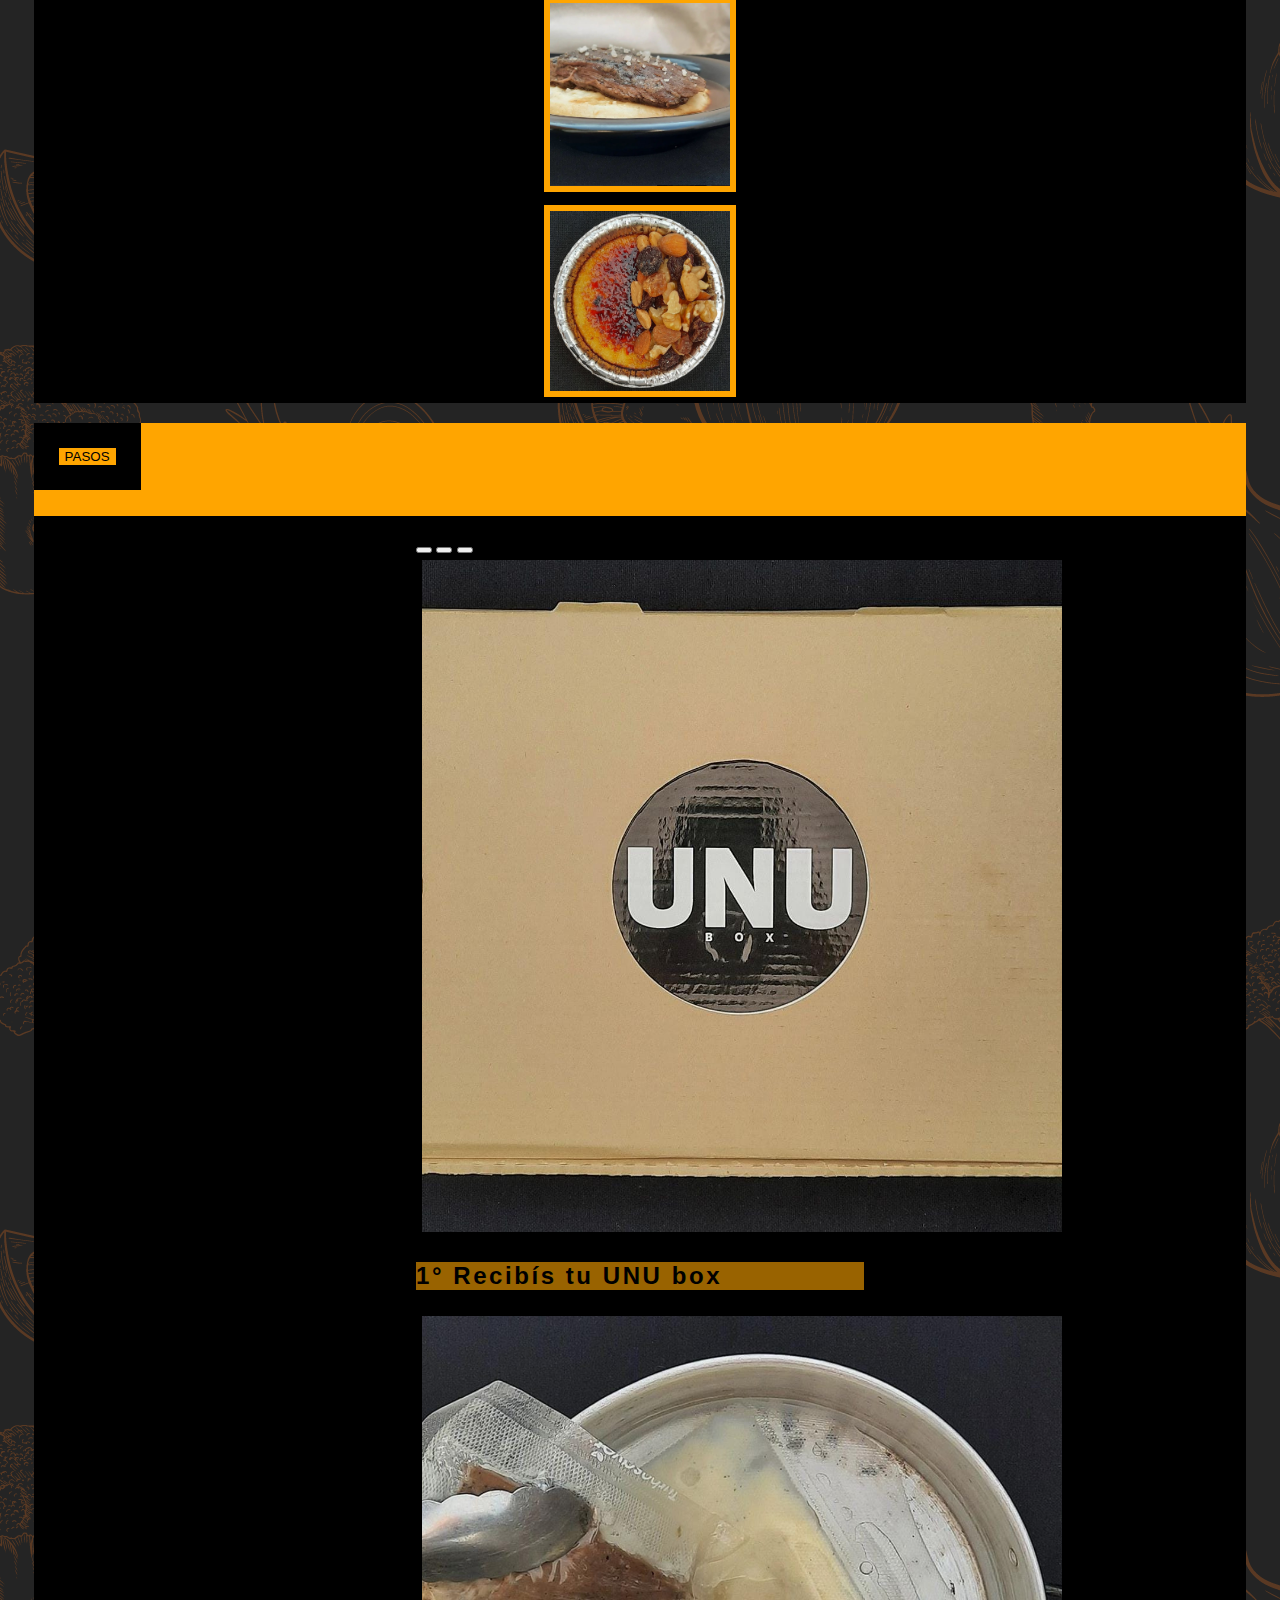
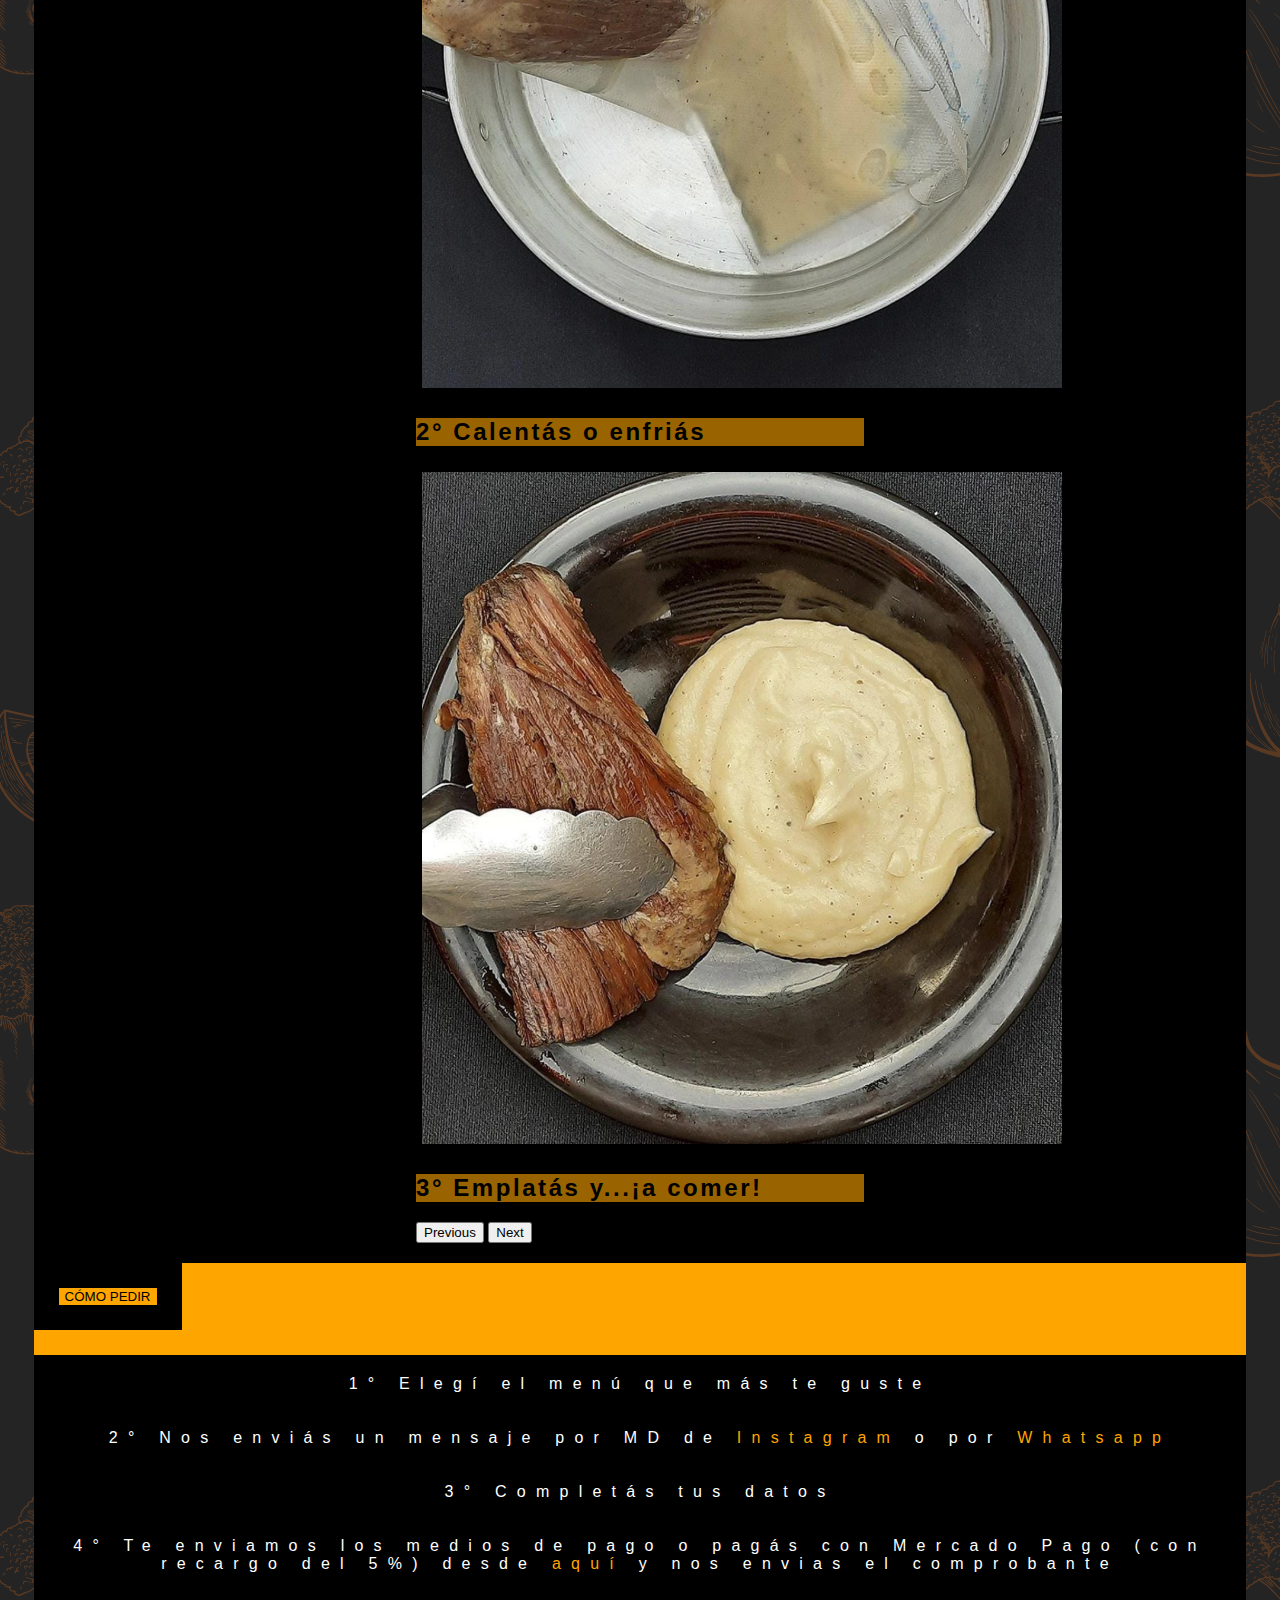
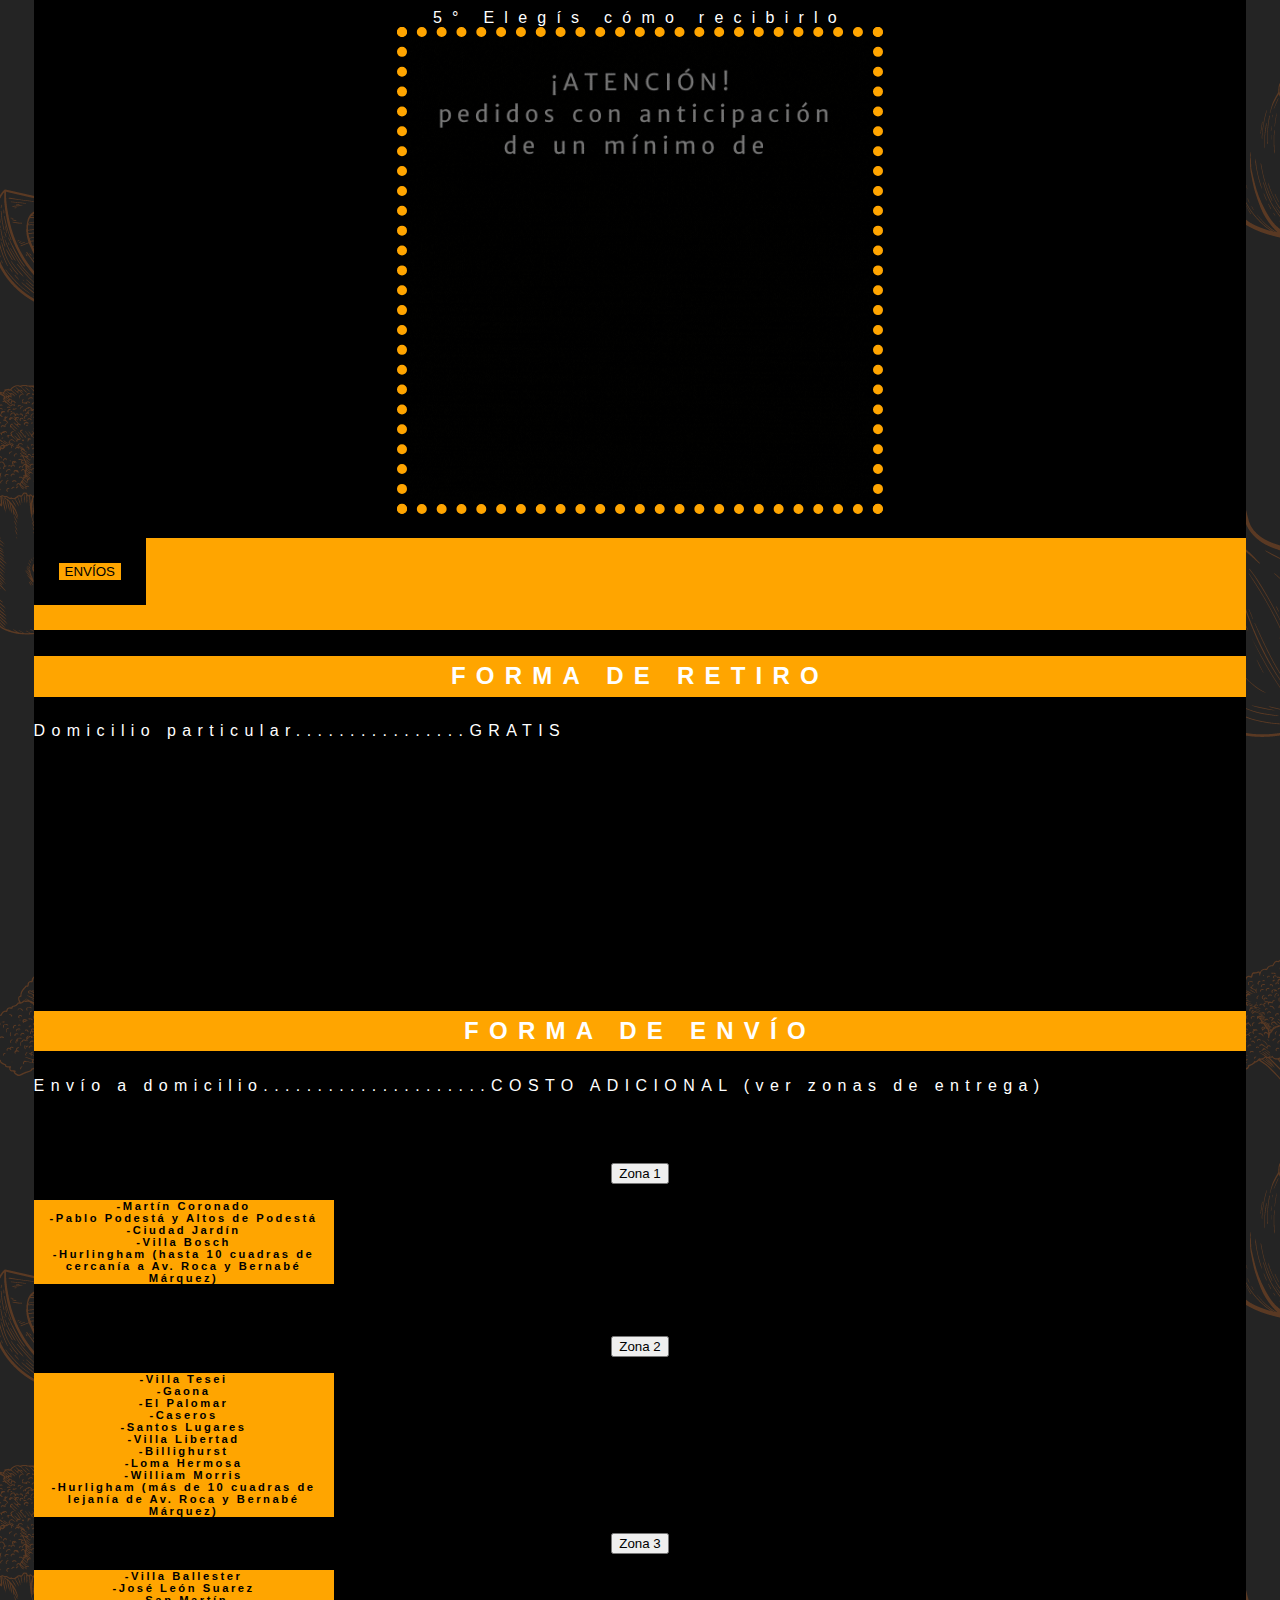
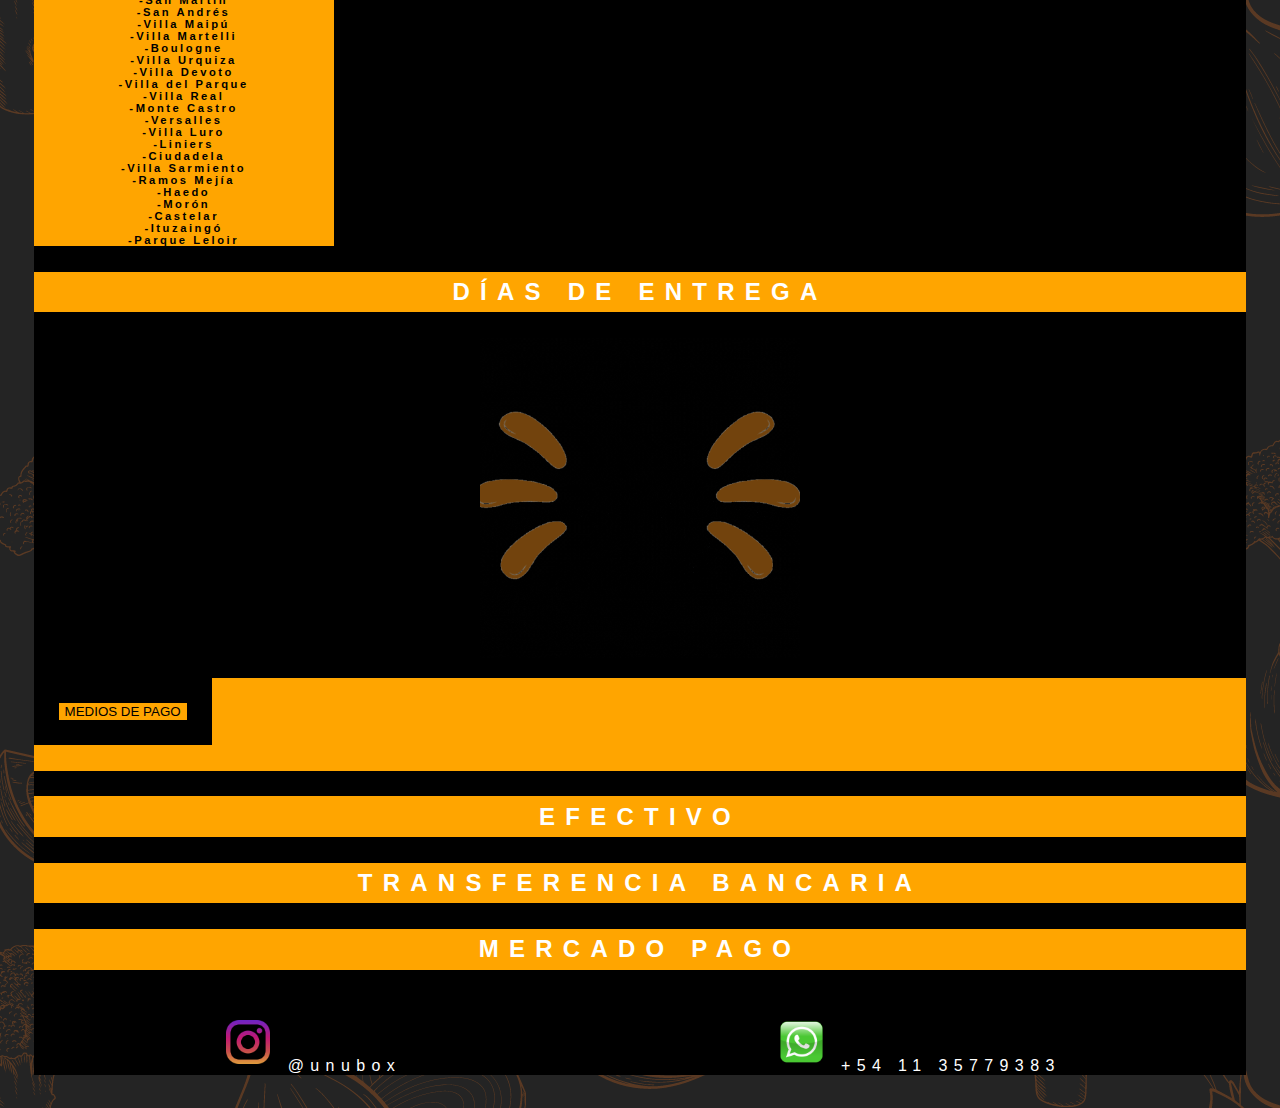
==== commit fda7ee6d: "Add files via upload" ====
--- a/box.html
+++ b/box.html
@@ -124,19 +124,19 @@
                 <div class="carousel-item active" data-bs-interval="10000">
                   <img src="imagenes/caja.jpeg" class="d-block w-100" alt="Paso 1">
                   <div class="carousel-caption d-none d-md-block">
-                    <h2>1° Recibís tu UNU box</h2>
+                    <h2 class="letracarousel">1° Recibís tu UNU box</h2>
                   </div>
                 </div>
                 <div class="carousel-item" data-bs-interval="2000">
                   <img src="imagenes/calentar.png" class="d-block w-100" alt="Paso 2">
                   <div class="carousel-caption d-none d-md-block">
-                    <h2>2° Calentás o enfriás</h2>
+                    <h2 class="letracarousel">2° Calentás o enfriás</h2>
                   </div>
                 </div>
                 <div class="carousel-item">
                   <img src="imagenes/emplatar.png" class="d-block w-100" alt="Paso 3">
                   <div class="carousel-caption d-none d-md-block">
-                    <h2>3° Emplatás y...¡a comer!</h2>
+                    <h2 class="letracarousel">3° Emplatás y...¡a comer!</h2>
                   </div>
                 </div>
               </div>
--- a/boxstyle.css
+++ b/boxstyle.css
@@ -41,7 +41,10 @@
 h2 {background-color: orange;
 color: black;
 letter-spacing: 0.2vw;}
-
+.letracarousel {background-color: orange;
+color: black;
+letter-spacing: 0.2vw;
+opacity: 60%;}
 header img {margin: auto;
 border:none;
 width: 25vw;
@@ -71,7 +74,7 @@
   letter-spacing: 0.5vw;}
 .carousel img {width: 50vw;
   border: none;}
-.carousel {width: 45vw;
+.carousel {width: 35vw;
   margin: auto;}
 .gif {width: 38vw;
   border: dotted orange 0.8vw;
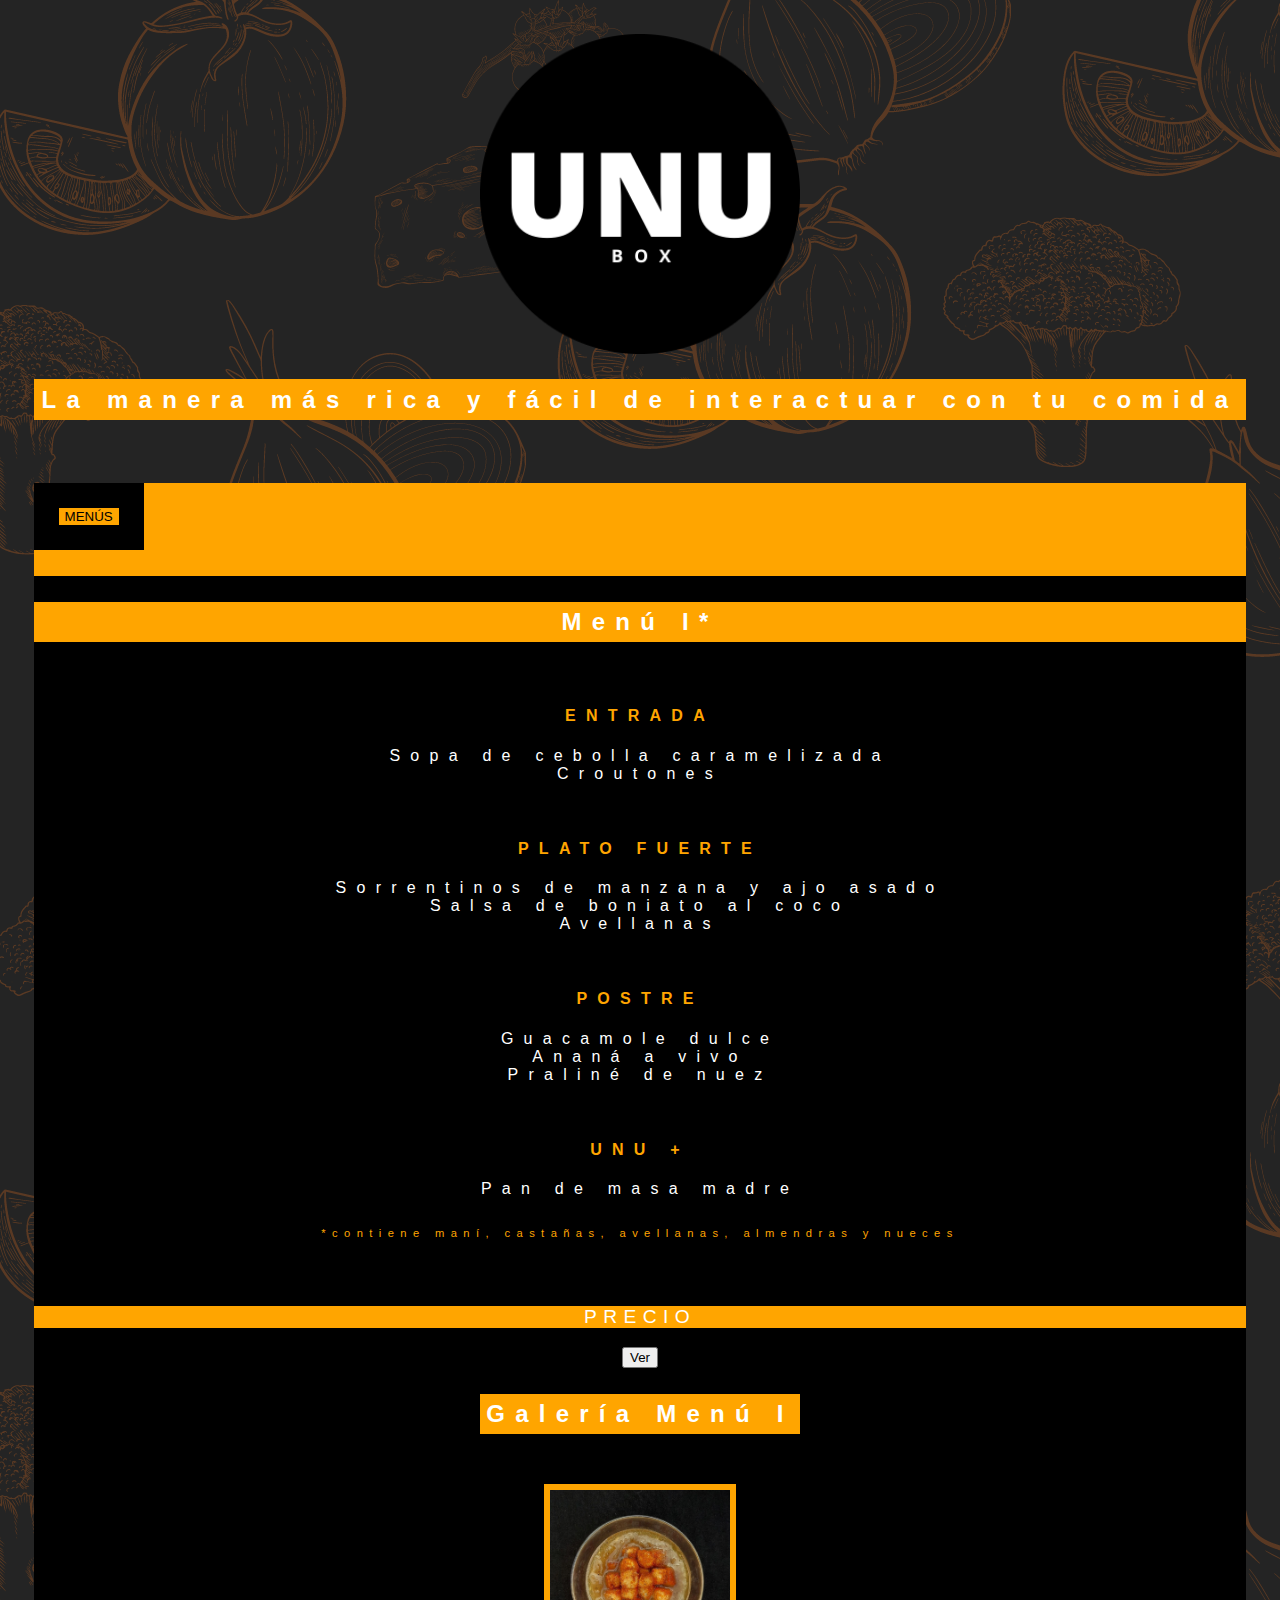
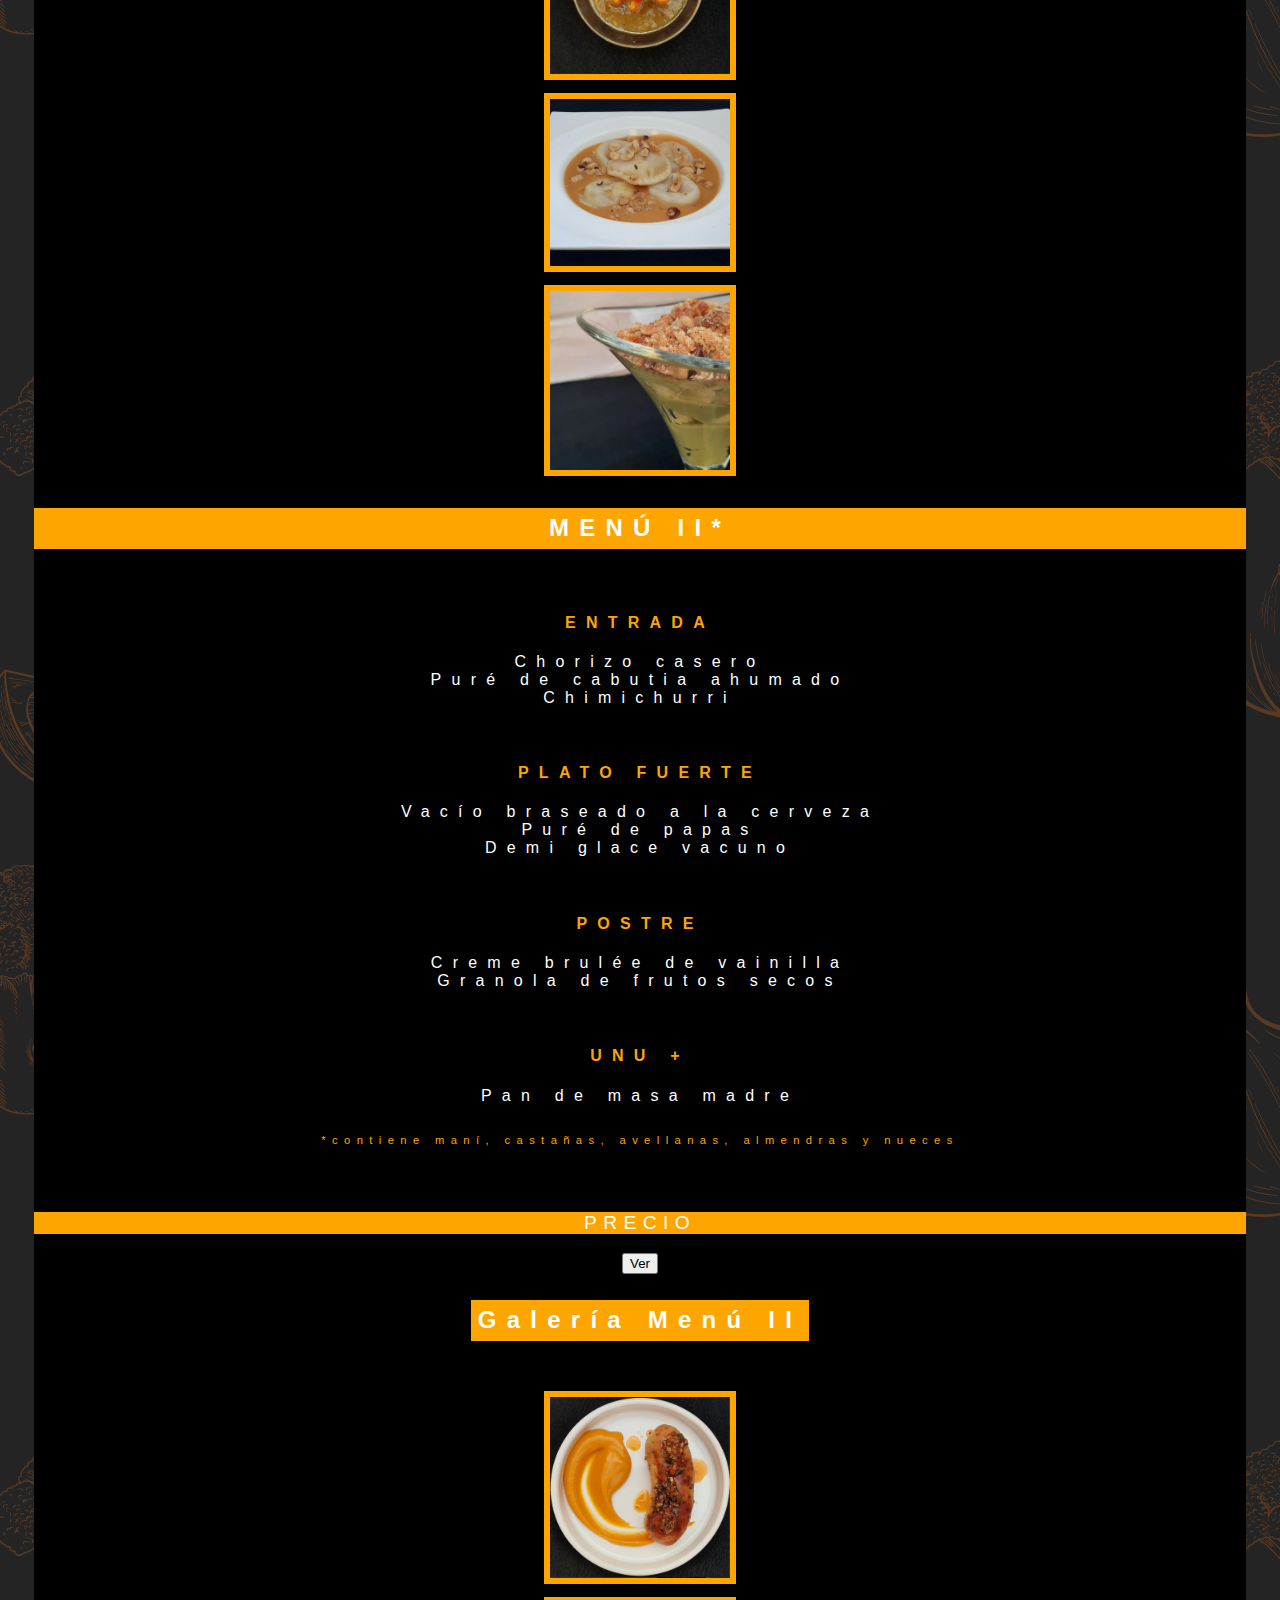
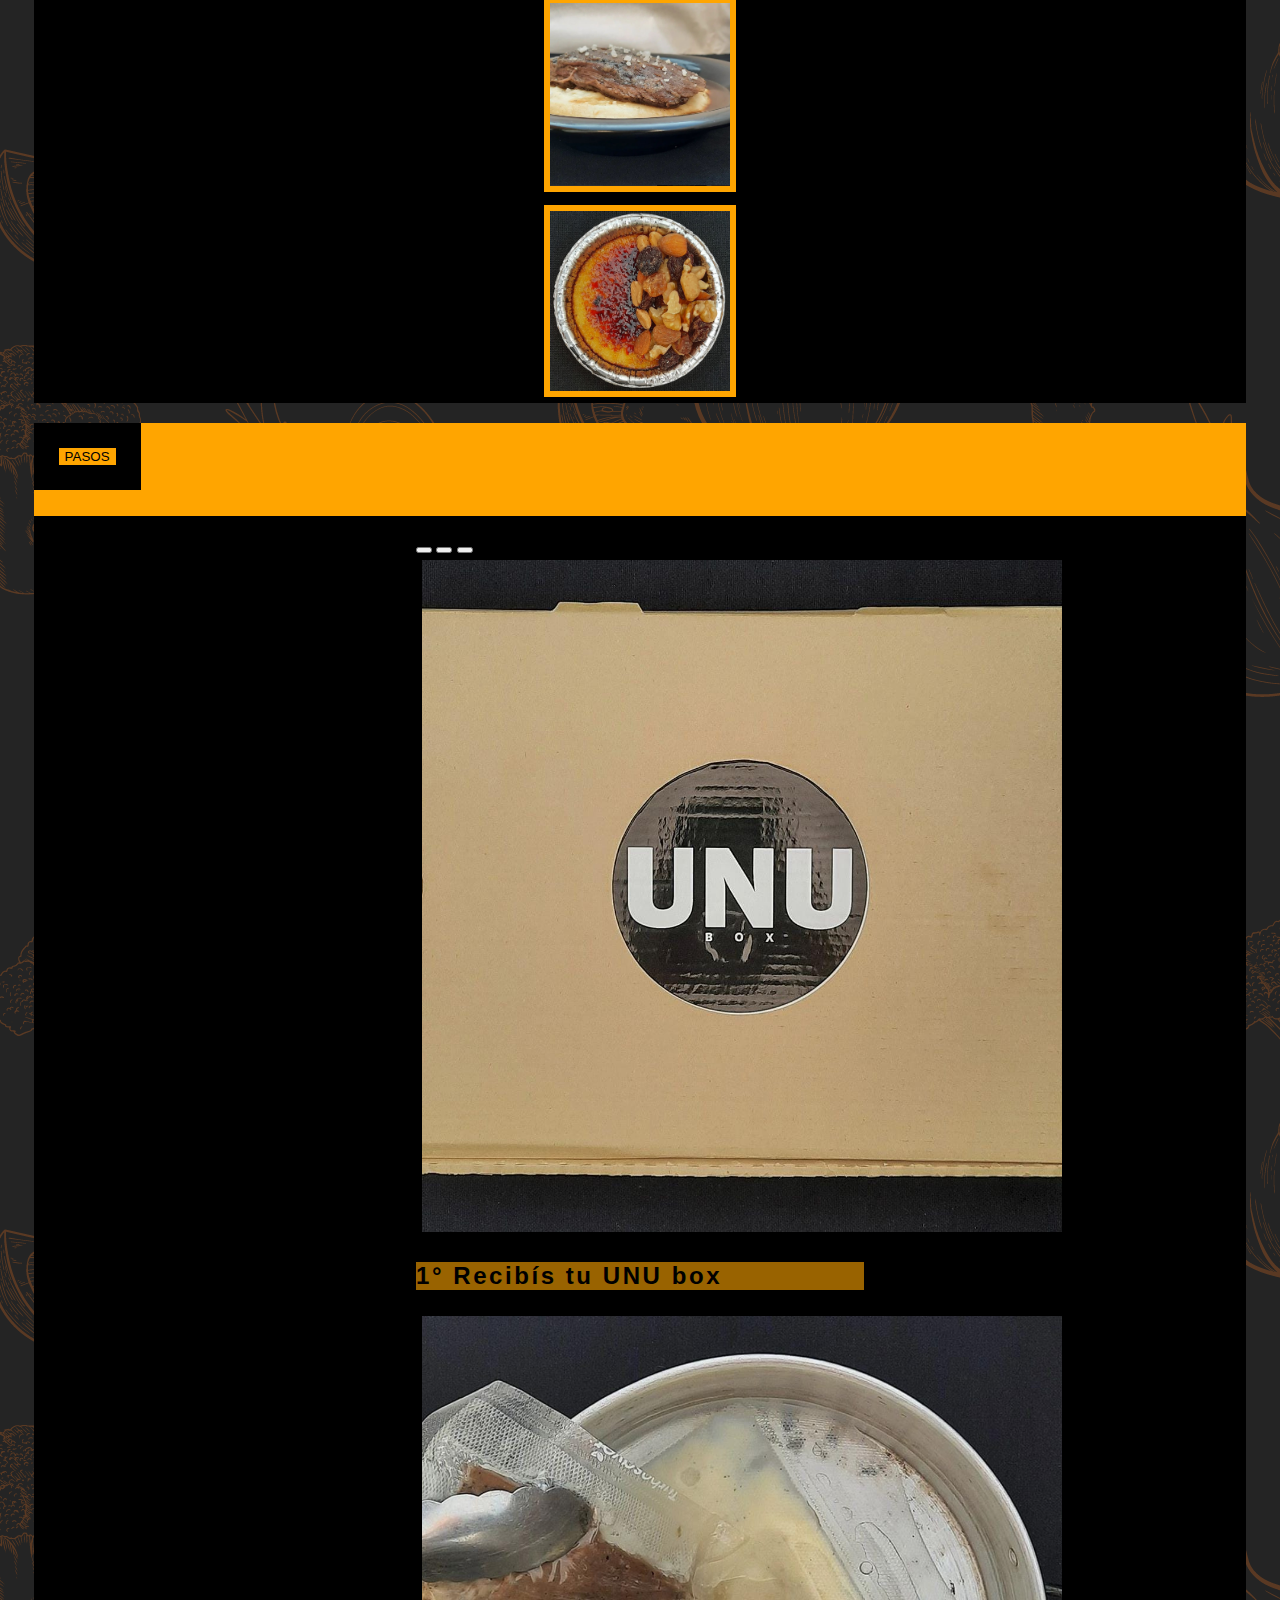
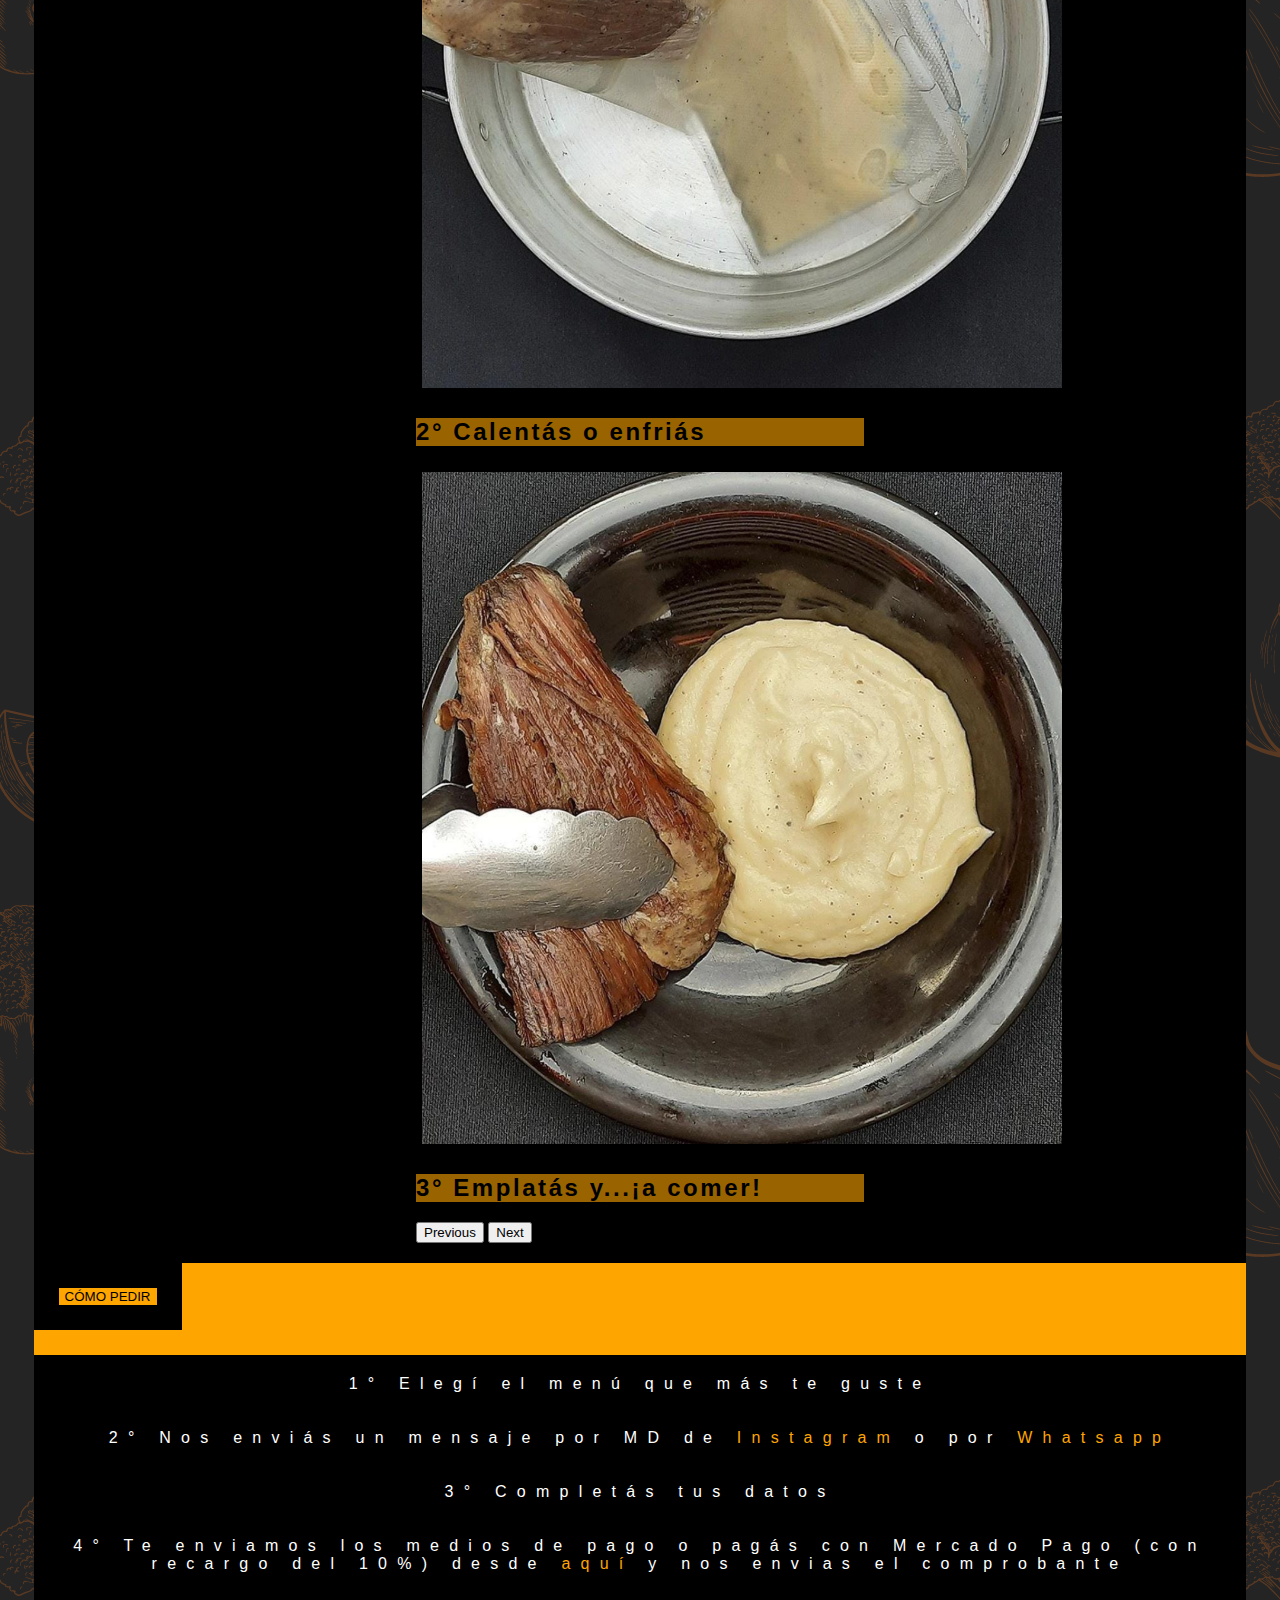
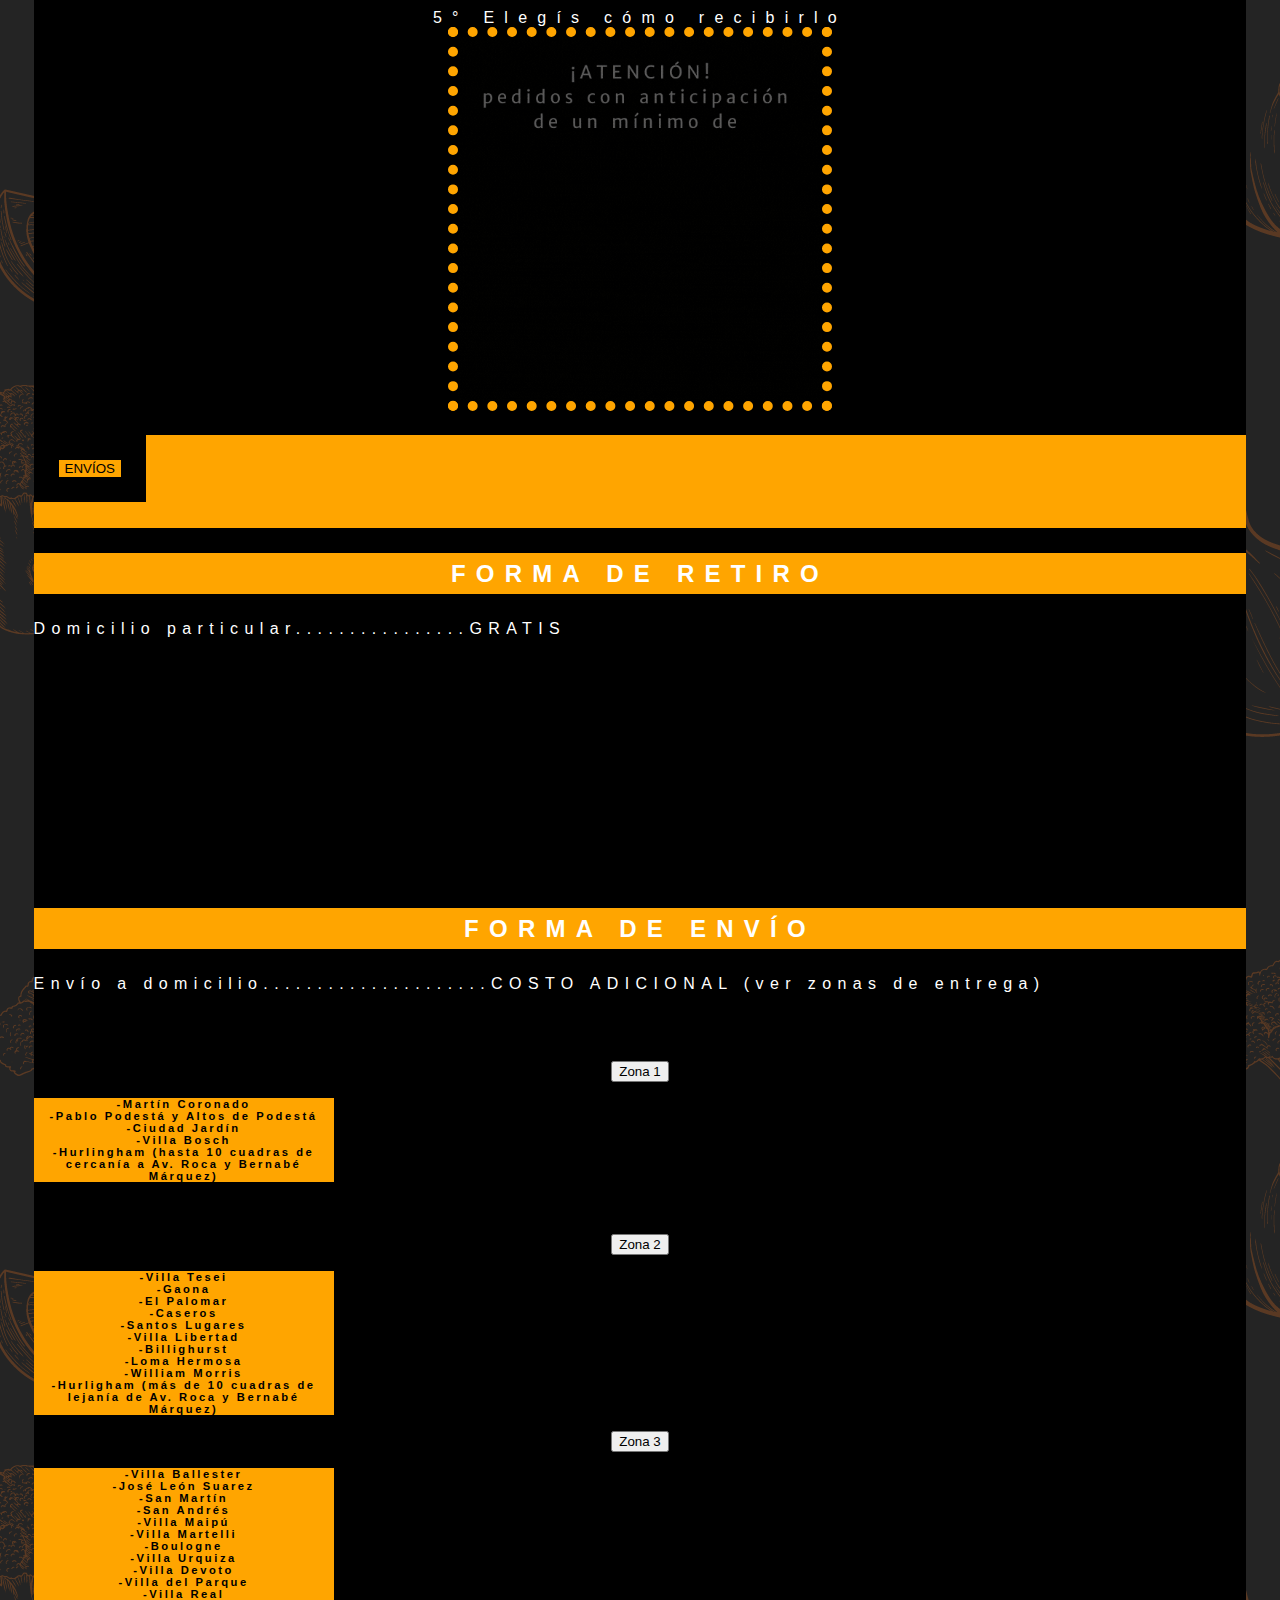
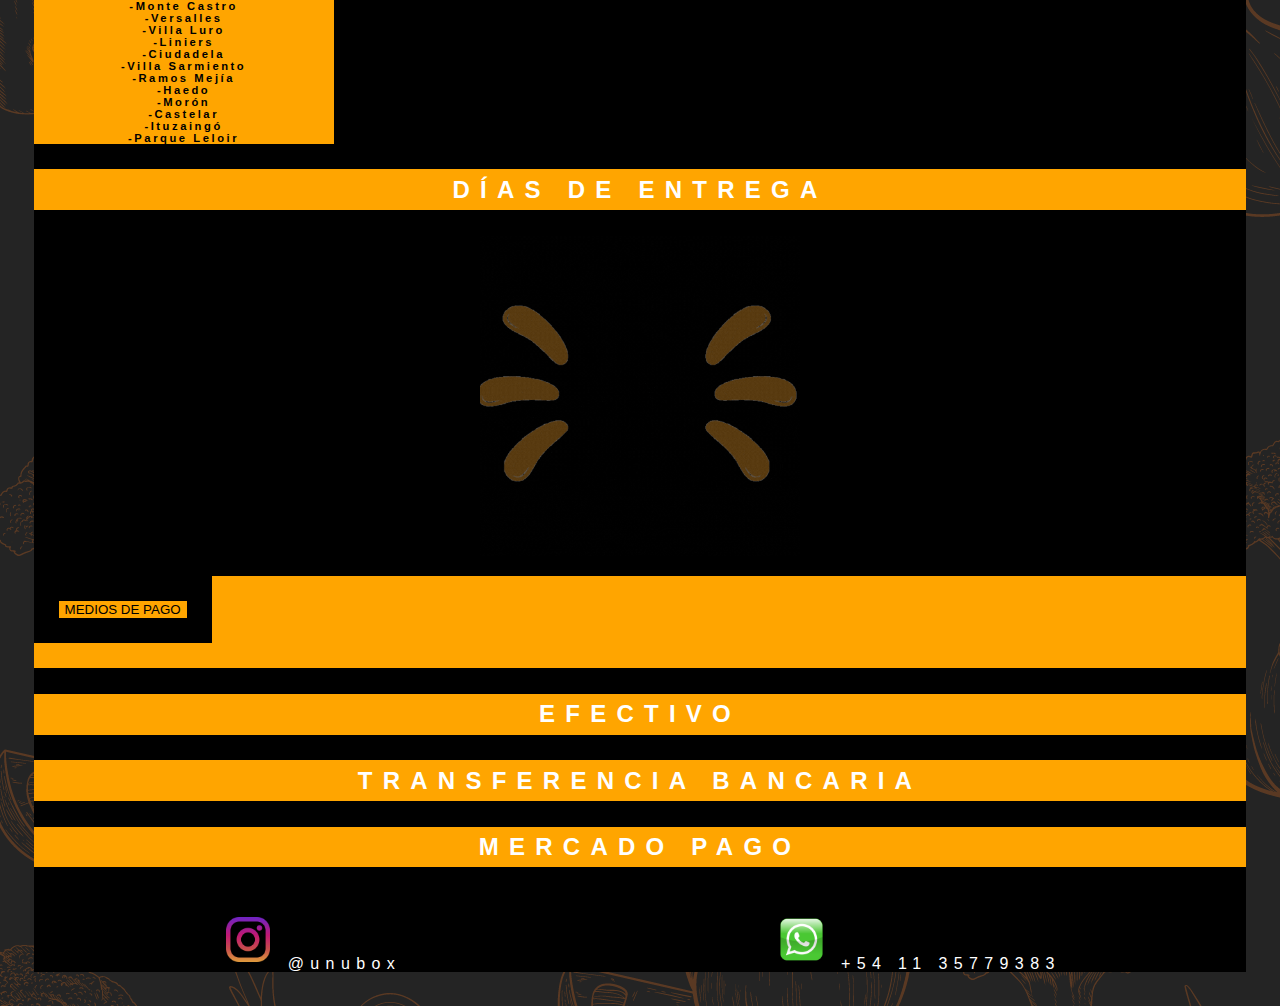
==== commit 8aecb843: "Add files via upload" ====
--- a/box.html
+++ b/box.html
@@ -51,7 +51,7 @@
                     <li>Pan de masa madre</li>
                   </div>
                   <img src="imagenes/veganbn.png" alt="" class="vegan">
-                  <p class="alergenos">*contiene maní, catañas, avellanas, almendras y nueces</p>
+                  <p class="alergenos">*contiene maní, castañas, avellanas, almendras y nueces</p>
                   <br><br>
                   <p id="precio1" class="precio">PRECIO</p>
                   <button onclick="otrocartel()">Ver</button>
@@ -85,7 +85,7 @@
                     <li>Pan de masa madre</li>
                   </div>
                   <br>
-                  <p class="alergenos">*contiene maní, catañas, avellanas, almendras y nueces</p>
+                  <p class="alergenos">*contiene maní, castañas, avellanas, almendras y nueces</p>
                   <br><br>
                   <p id="precio2" class="precio">PRECIO</p>
                   <button onclick="cartel()">Ver</button>
@@ -169,7 +169,7 @@
                       <br><br>
                       <li>3° Completás tus datos</li>
                       <br><br>
-                      <li>4° Te enviamos los medios de pago o pagás con Mercado Pago (con recargo del 5%) desde <a href="https://mpago.la/1q4tA7i" target="_blank">aquí</a> y nos envias el comprobante</li>
+                      <li>4° Te enviamos los medios de pago o pagás con Mercado Pago (con recargo del 10%) desde <a href="https://mpago.la/1q4tA7i" target="_blank">aquí</a> y nos envias el comprobante</li>
                       <br><br>
                       <li>5° Elegís cómo recibirlo</li>
                   </div>
--- a/boxstyle.css
+++ b/boxstyle.css
@@ -76,7 +76,7 @@
   border: none;}
 .carousel {width: 35vw;
   margin: auto;}
-.gif {width: 38vw;
+.gif {width: 30vw;
   border: dotted orange 0.8vw;
   margin: auto;}
 .card-body {color: black;
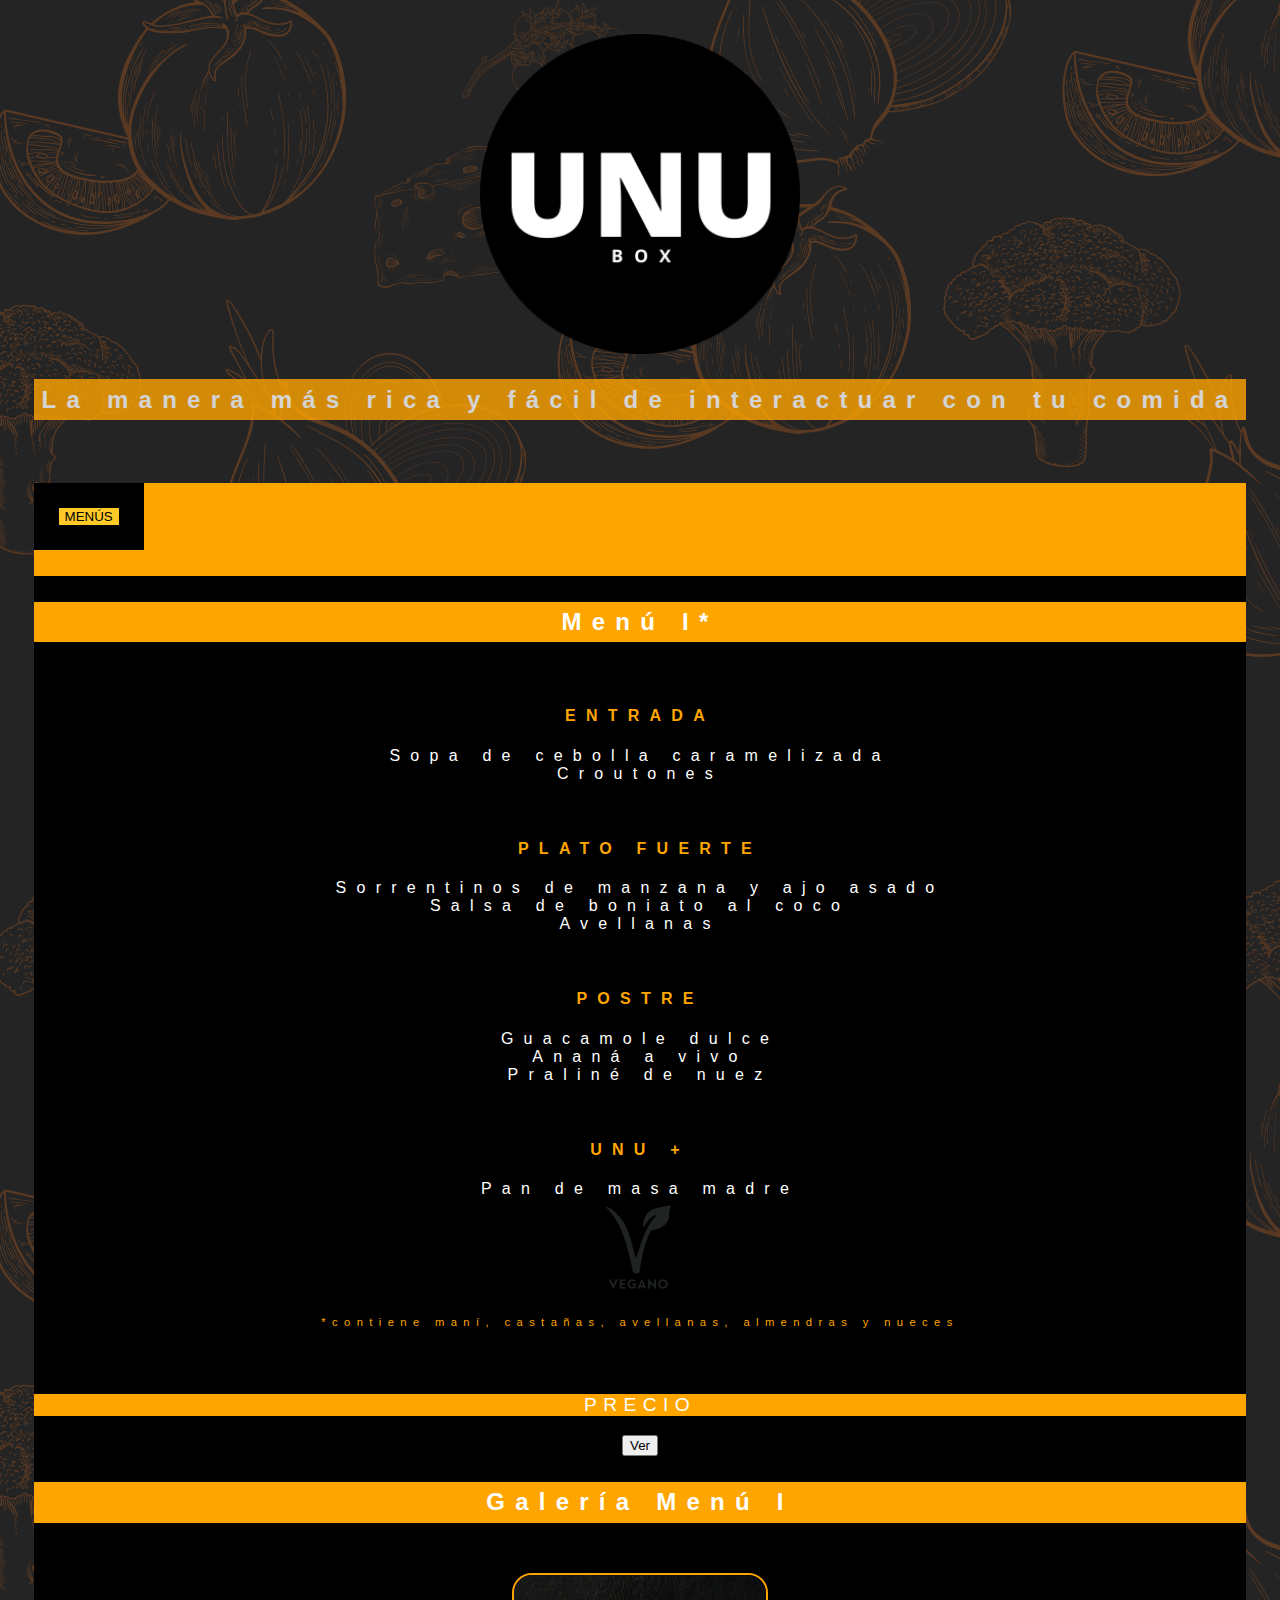
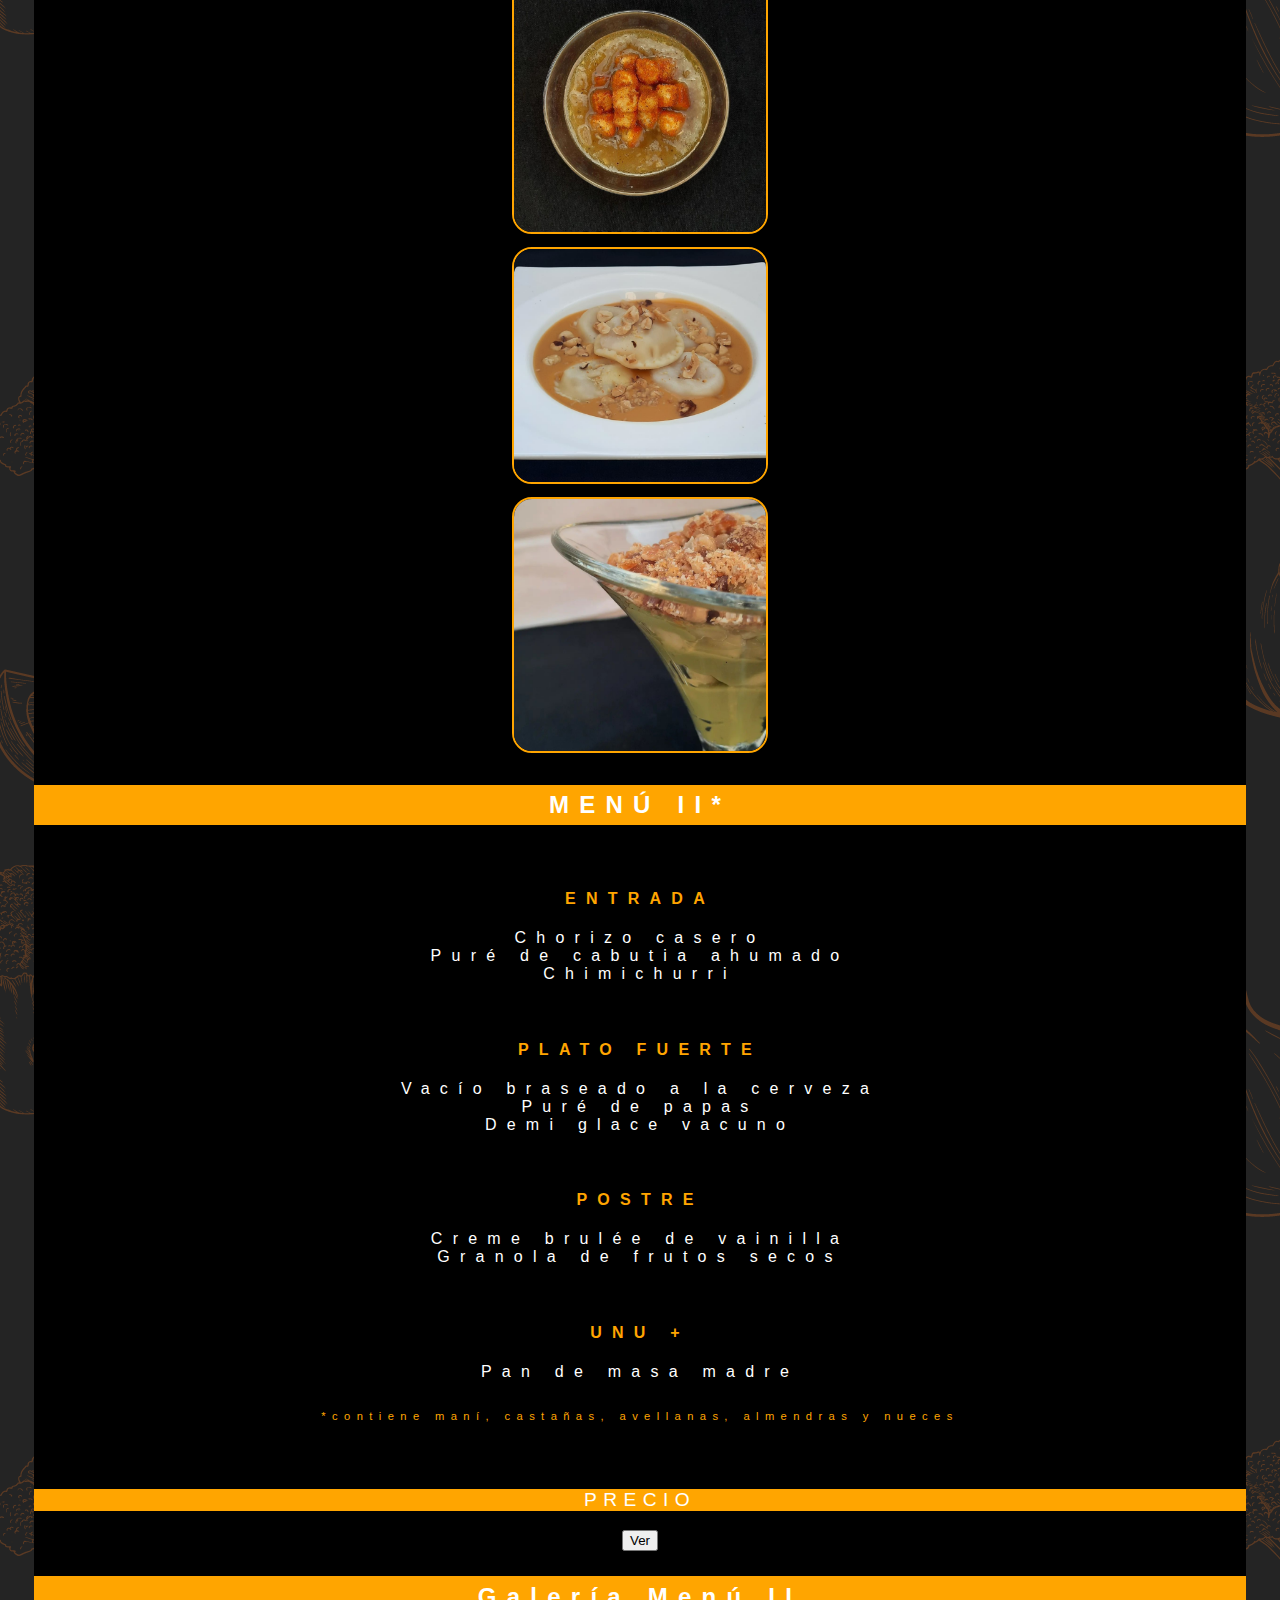
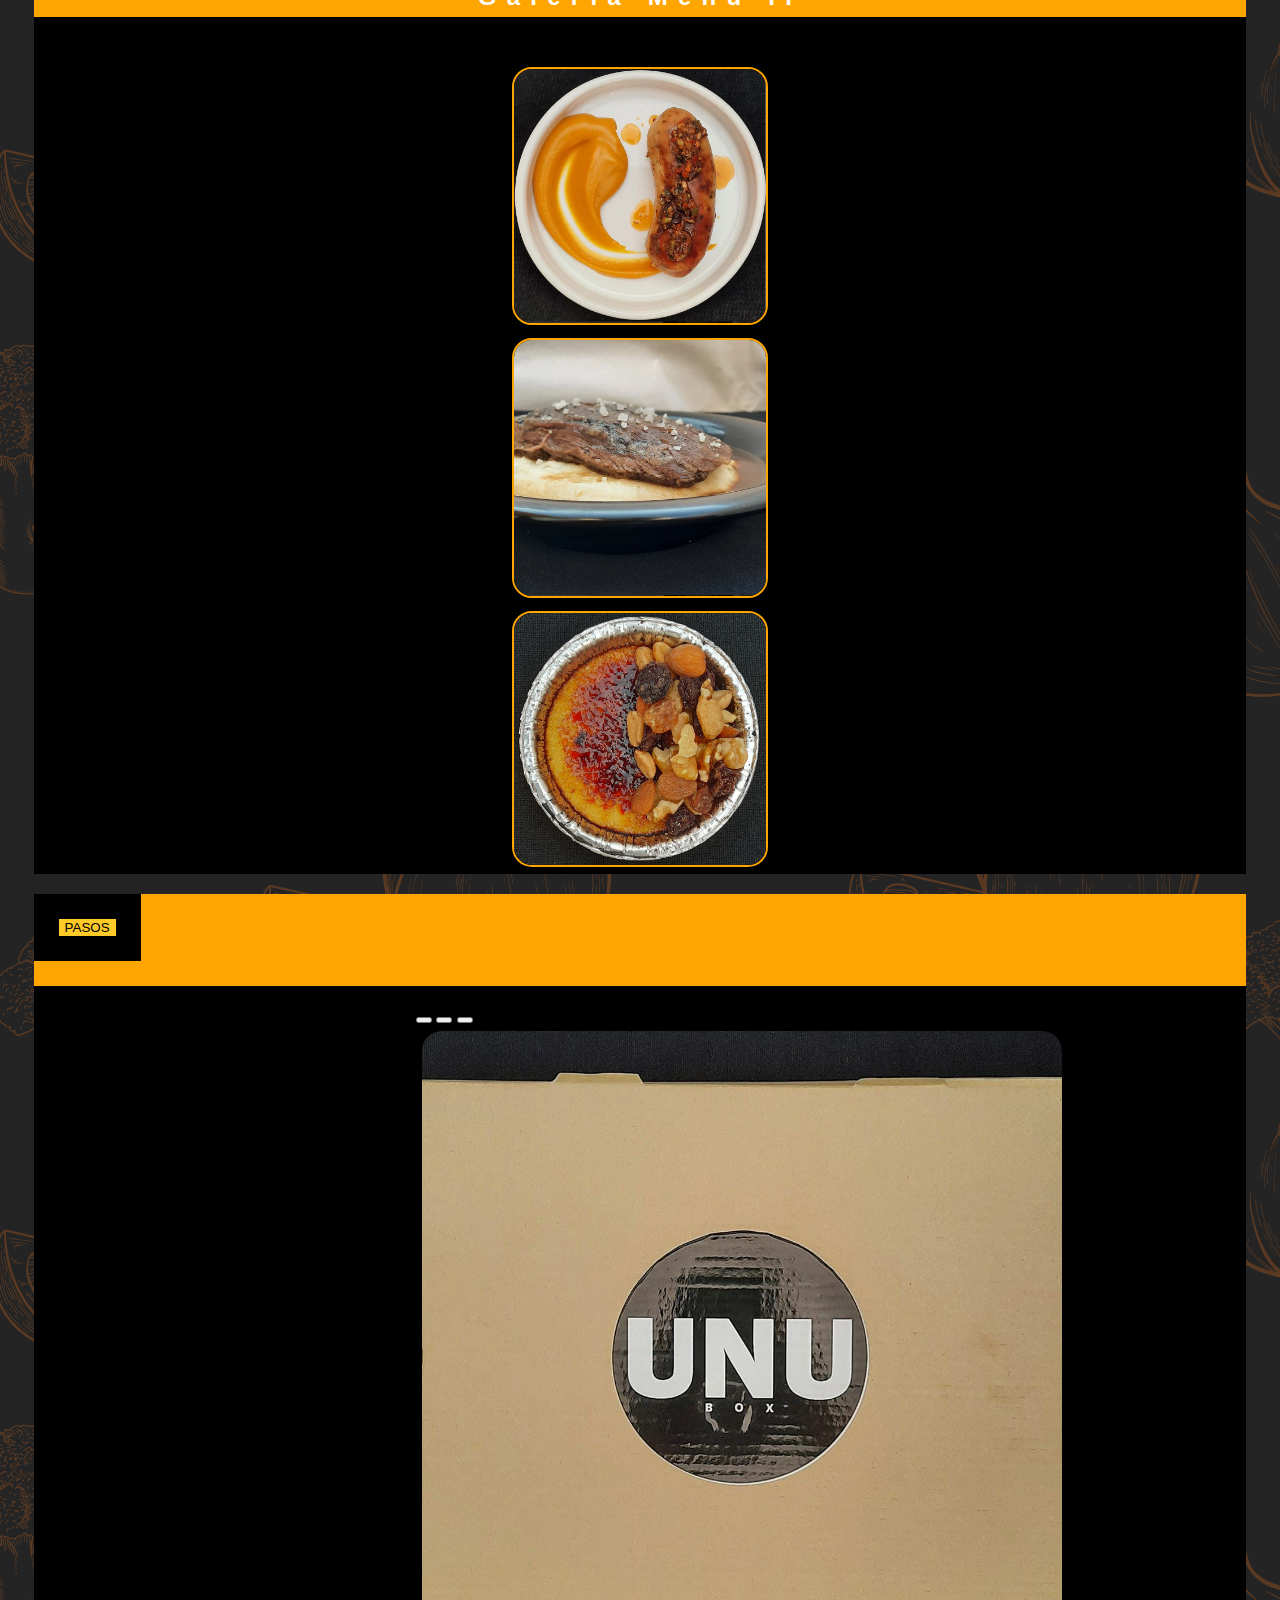
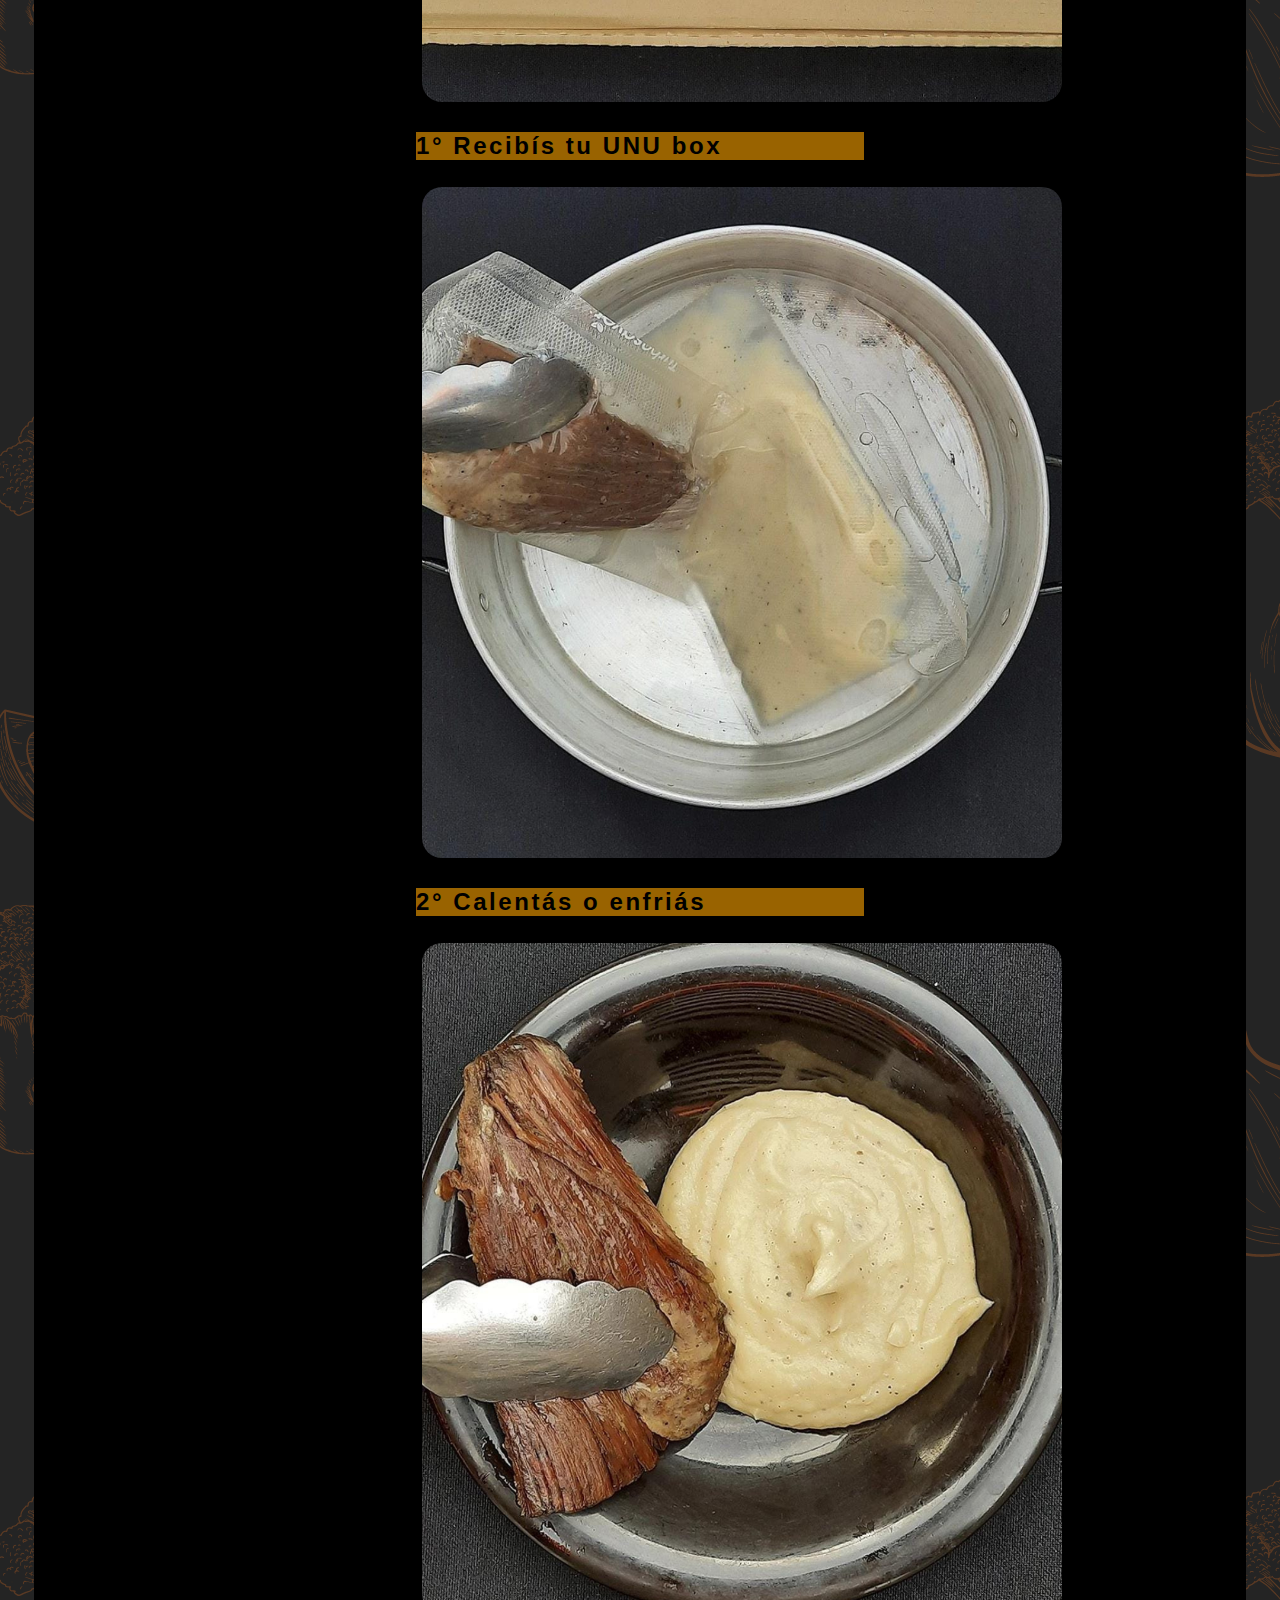
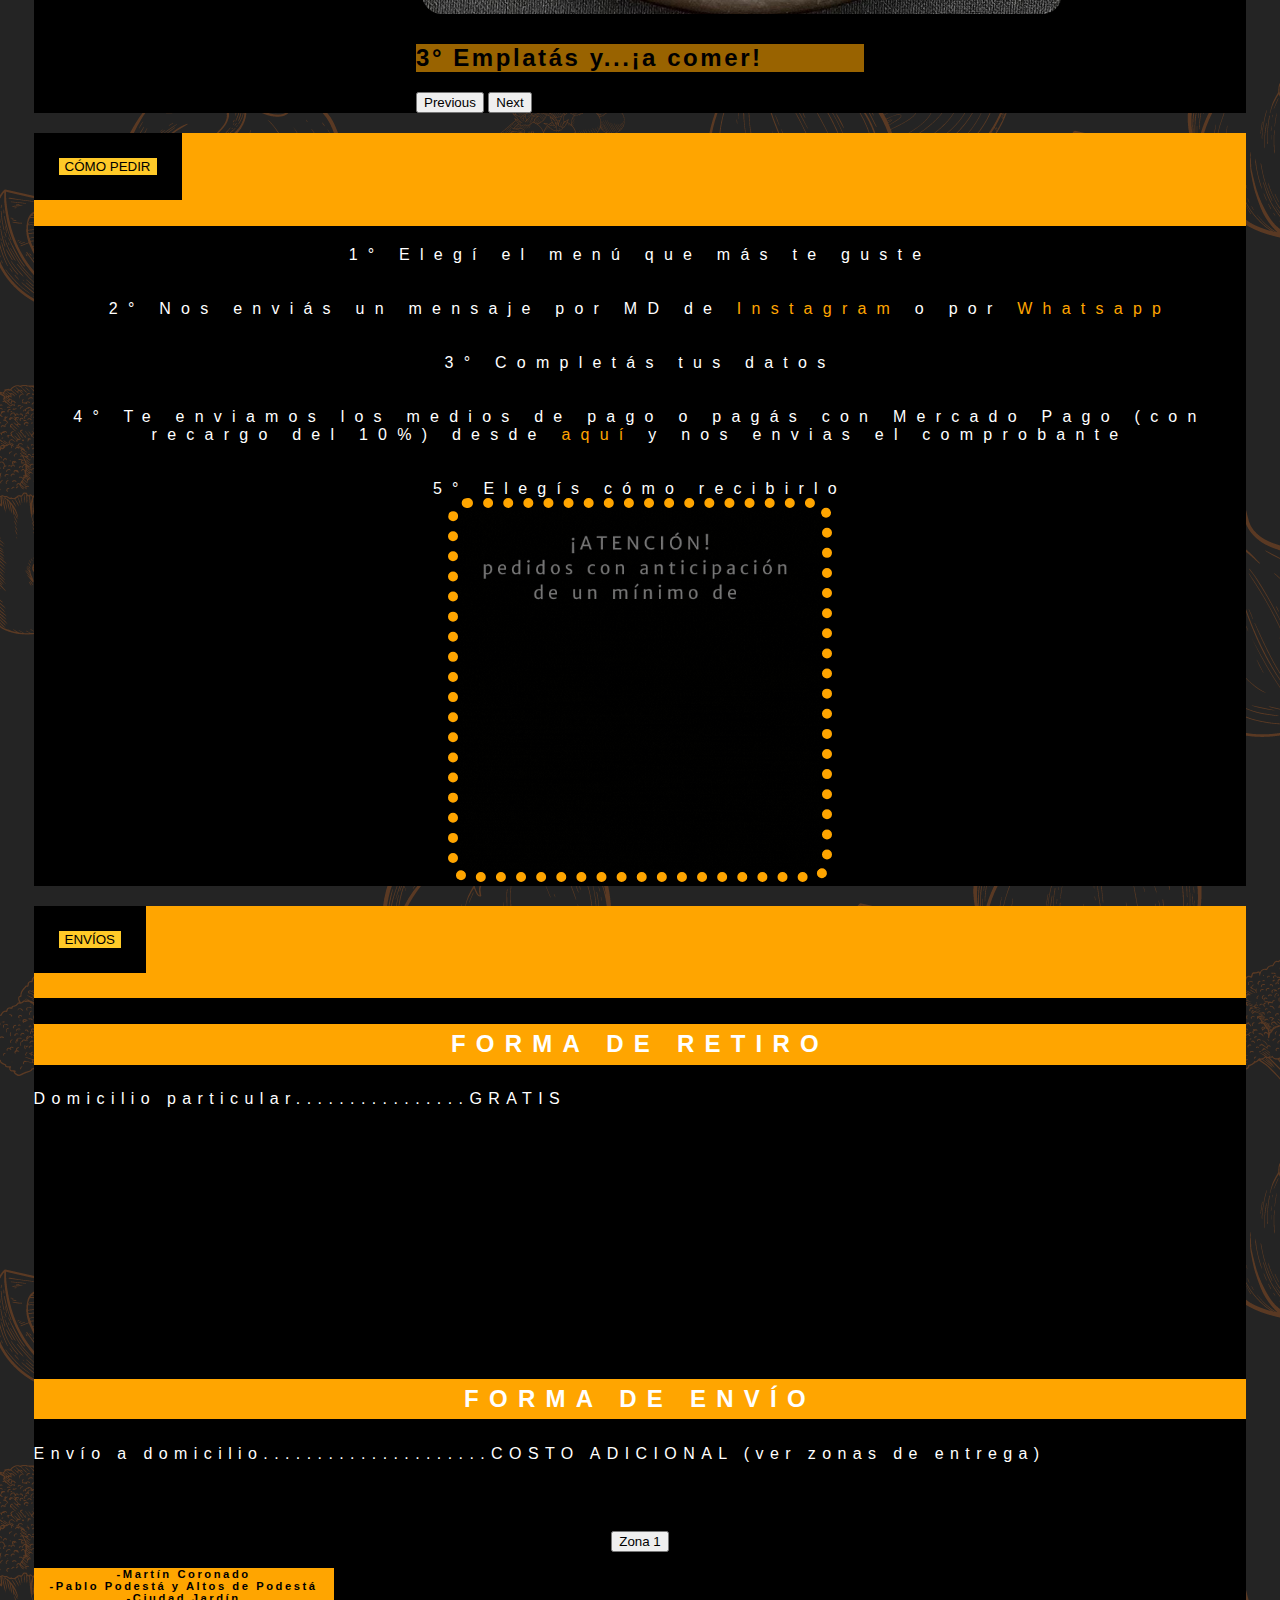
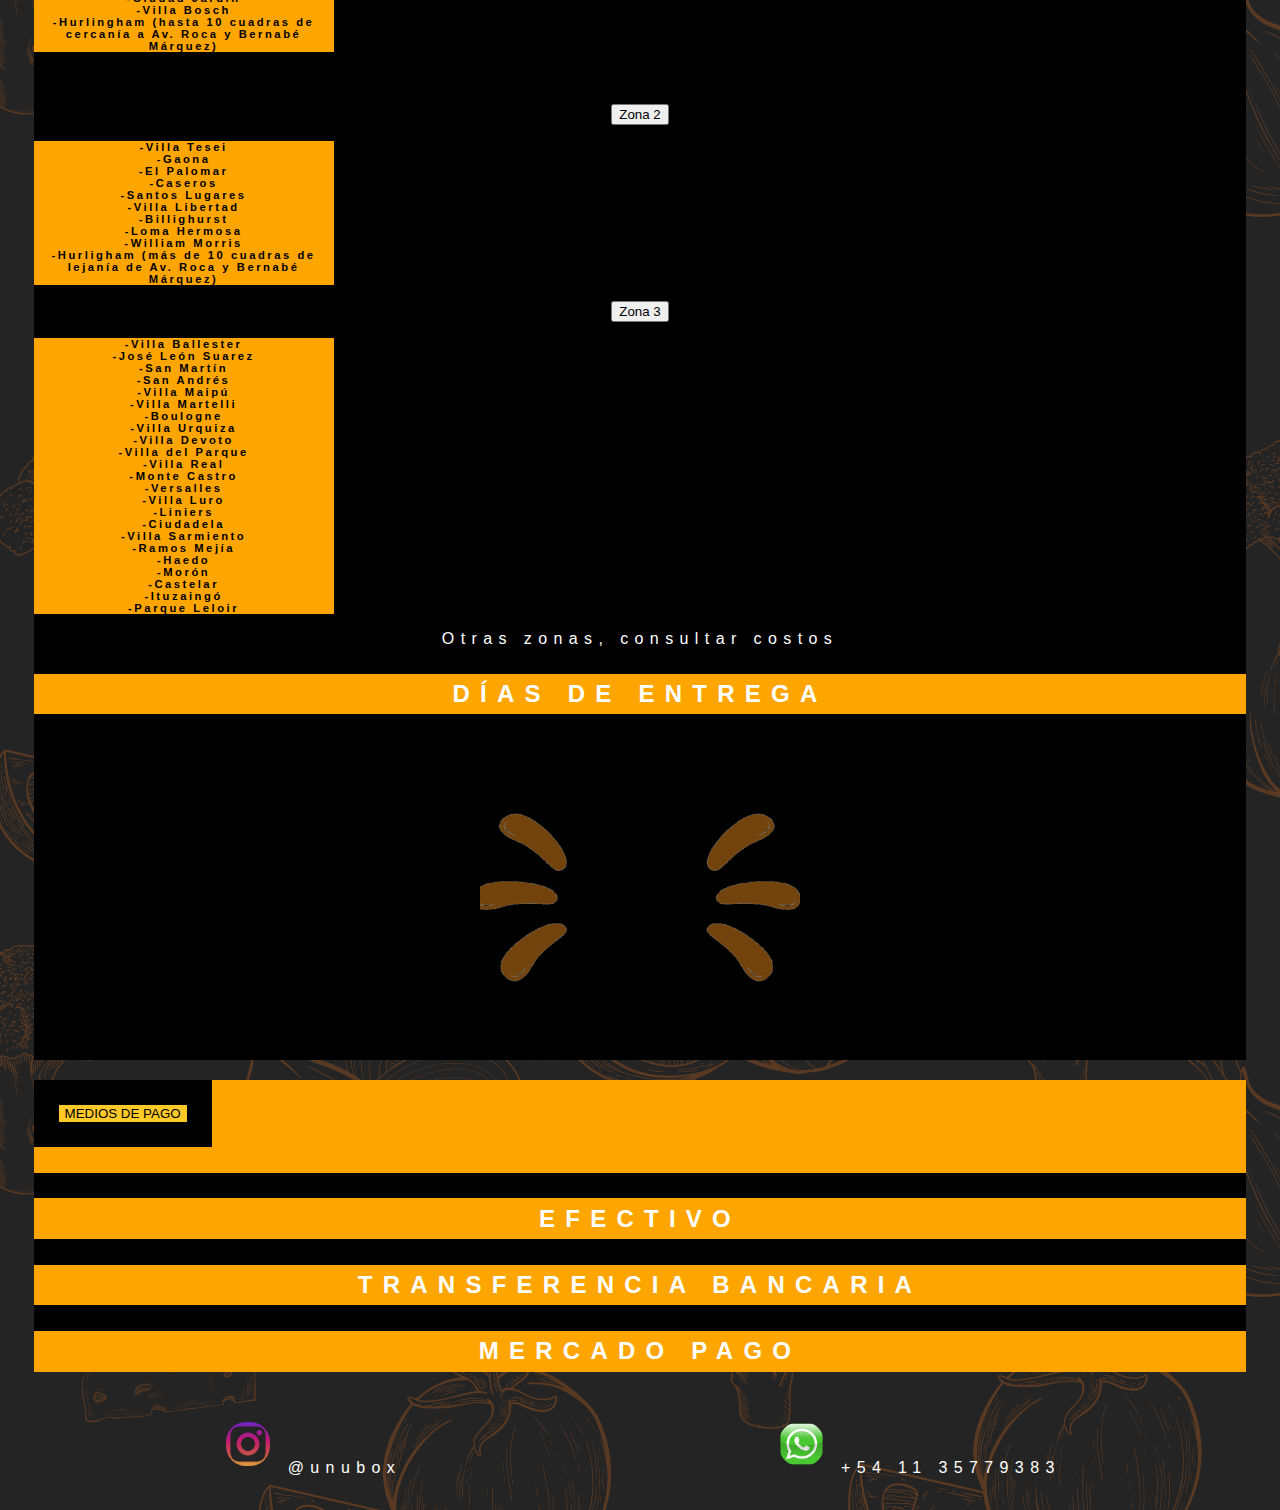
==== commit f6b7cadd: "Add files via upload" ====
--- a/box.html
+++ b/box.html
@@ -14,10 +14,10 @@
   <body>
     <header>
       <img src="imagenes/unubox.png" alt="UNU box">
-      <h3>La manera más rica y fácil de interactuar con tu comida</h3>
+      <h3 class="slogan">La manera más rica y fácil de interactuar con tu comida</h3>
     </header>
     <br>
-    <!--sacarle el color por default que tiene el acordeon-->
+    <!--se podrá sacar el color por default que tiene el acordeon cuando no se activó?-->
     <div class="accordion" id="box">
       <div class="accordion-item">
         <h2 class="accordion-header" id="heading-1">
@@ -29,7 +29,7 @@
           <div class="accordion-body">
             <div class="container">
               <div class="row">
-                <div class="col col-lg-6 col-md-6 col-sm-12">
+                <div class="col col-lg-6 col-md-6 col-sm-12 col-xs-12 ">
                   <h3> Menú I* </h3>
                   <br>
                   <div class="menus">
@@ -56,14 +56,18 @@
                   <p id="precio1" class="precio">PRECIO</p>
                   <button onclick="otrocartel()">Ver</button>
                 </div>
-                <div class="col col-lg-6 col-md-6 col-sm-12 flex">
+                <div class="col col-lg-6 col-md-6 col-sm-12 col-xs-12">
                   <h3>Galería Menú I</h3>
                   <br>
-                  <img onmouseover= "ampliar(this)" onmouseout="normal(this)" src="imagenes/sopa.png" alt="foto de sopa" >
-                  <img onmouseover= "ampliar(this)" onmouseout="normal(this)" src="imagenes/sorrentinos.png" alt="foto de sorrentinos">
-                  <img onmouseover= "ampliar(this)" onmouseout="normal(this)" src="imagenes/guacamole.png" alt="foto de guacamole dulce" >
-                </div>
-                <div class="col col-lg-6 col-md-6 col-sm-12">
+                  <div class="flex">
+                  <img src="imagenes/sopa.png" alt="foto de sopa" >
+                  <img src="imagenes/sorrentinos.png" alt="foto de sorrentinos">
+                  <img src="imagenes/guacamole.png" alt="foto de guacamole dulce" >
+                  </div>
+                </div>
+              </div>
+              <div class="row">
+                <div class="col col-lg-6 col-md-6 col-sm-12 col-xs-12 ">
                   <h3> MENÚ II* </h3>
                   <br>
                   <div class="menus">
@@ -90,20 +94,20 @@
                   <p id="precio2" class="precio">PRECIO</p>
                   <button onclick="cartel()">Ver</button>
                 </div>
-                <div class="col col-lg-6 col-md-6 col-sm-12 flex">
+                <div class="col col-lg-6 col-md-6 col-sm-12 col-xs-12">
                   <h3>Galería Menú II</h3>
                   <br>
-                  <img onmouseover= "ampliar(this)" onmouseout="normal(this)" src="imagenes/chorizo.PNG" alt="foto de chorizo casero">
-                  <img onmouseover= "ampliar(this)" onmouseout="normal(this)" src="imagenes/vacio.PNG" alt="foto de vacío braseado">
-                  <img onmouseover= "ampliar(this)" onmouseout="normal(this)" src="imagenes/cremebrulee.PNG" alt="foto de creme brulée con granola">
-                </div>
-              </div>
-            </div>
-          </div>
-        </div>
-      </div>
-    </div>
-
+                  <div class="flex">
+                  <img src="imagenes/chorizo.PNG" alt="foto de chorizo casero">
+                  <img src="imagenes/vacio.PNG" alt="foto de vacío braseado">
+                  <img src="imagenes/cremebrulee.PNG" alt="foto de creme brulée con granola">
+                  </div>
+                </div>
+              </div>
+            </div>
+          </div>
+        </div>
+      </div>
       <div class="accordion-item">
         <h2 class="accordion-header" id="heading-2">
           <button class="accordion-button" type="button" data-bs-toggle="collapse" data-bs-target="#box2" area-expanded="true" area-controls="box2">
@@ -112,7 +116,11 @@
         </h2>
         <div id="box2" class="accordion-collapse collapse" area-labelledby="heading-2" data-bs-parent="#box">
           <div class="accordion-body">
-
+            <main>
+              <li>1° Recibís tu UNU box</li>
+              <li>2° Calentás o enfriás</li>
+              <li>3° Emplatás y ...¡a comer!</li>
+            </main>
             <div id="carouselExampleDark" class="carousel carousel-dark slide" data-bs-ride="carousel">
               <div class="carousel-indicators">
                 <button type="button" data-bs-target="#carouselExampleDark" data-bs-slide-to="0" class="active" aria-current="true" aria-label="Slide 1"></button>
@@ -149,6 +157,7 @@
                 <span class="visually-hidden">Next</span>
               </button>
             </div>
+          </div>
         </div>
       </div>
       <div class="accordion-item">
@@ -163,19 +172,20 @@
               <div class="row">
                 <div class="col col-lg-6 col-md-6 col-sm-12">
                   <div class="menus">
-                      <li>1° Elegí el menú que más te guste</li>
-                      <br><br>
-                      <li>2° Nos enviás un mensaje por MD de <a href="https://www.instagram.com/unubox/" target="_blank"> Instagram </a> o por <a href=href="https://wa.me/5491135779383" target="_blank"> Whatsapp </a> </li>
-                      <br><br>
-                      <li>3° Completás tus datos</li>
-                      <br><br>
-                      <li>4° Te enviamos los medios de pago o pagás con Mercado Pago (con recargo del 10%) desde <a href="https://mpago.la/1q4tA7i" target="_blank">aquí</a> y nos envias el comprobante</li>
-                      <br><br>
-                      <li>5° Elegís cómo recibirlo</li>
+                    <li>1° Elegí el menú que más te guste</li>
+                    <br><br>
+                    <li>2° Nos enviás un mensaje por MD de <a href="https://www.instagram.com/unubox/" target="_blank"> Instagram </a> o por <a href=href="https://wa.me/5491135779383" target="_blank"> Whatsapp </a> </li>
+                    <br><br>
+                    <li>3° Completás tus datos</li>
+                    <br><br>
+                    <li>4° Te enviamos los medios de pago o pagás con Mercado Pago (con recargo del 10%) desde <a href="https://mpago.la/1q4tA7i" target="_blank">aquí</a> y nos envias el comprobante</li>
+                    <br><br>
+                    <li>5° Elegís cómo recibirlo</li>
                   </div>
                 </div>
                 <div class="col col-lg-6 col-md-6 col-sm-12">
                   <img class="gif" src="imagenes/atencion.gif" alt="">
+                </div>
               </div>
             </div>
           </div>
@@ -283,6 +293,7 @@
                   </div>
                 </div>
               </div>
+              <p>Otras zonas, consultar costos</p>
             </div>
 
             <h3 class="envios">DÍAS DE ENTREGA</h3>
@@ -291,7 +302,6 @@
           </div>
         </div>
       </div>
-
       <div class="accordion-item">
         <h2 class="accordion-header" id="heading-5">
           <button class="accordion-button" type="button" data-bs-toggle="collapse" data-bs-target="#box5" area-expanded="true" area-controls="box5">
@@ -303,18 +313,20 @@
             <h3 class="envios">EFECTIVO</h3>
             <h3 class="envios">TRANSFERENCIA BANCARIA</h3>
             <h3 class="envios">MERCADO PAGO</h3>
-
-          </div>
-        </div>
-      </div>
+          </div>
+        </div>
+      </div>
+    </div>
+
       <br>
+
       <footer>
         <div class="redes">
           <a class="opacidad" href="https://www.instagram.com/unubox" target="_blank"> <img src="imagenes/instagram.png" alt="" width="50" height=""> </a>
           @unubox
         </div>
         <div class="redes">
-          <a class="opacidad" href="https://wa.me/5491135779383" target="_blank">  <img src="imagenes/whatsapp.png" alt="" width="50" height=""> </a>
+          <a class="opacidad" href="https://wa.link/7u6ti0" target="_blank">  <img src="imagenes/whatsapp.png" alt="" width="50" height=""> </a>
           +54 11 35779383
         </div>
       </footer>
--- a/boxstyle.css
+++ b/boxstyle.css
@@ -2,66 +2,63 @@
   font-family: 'Merriweather Sans', sans-serif;
   padding: 2vw;}
 @import url('https://fonts.googleapis.com/css2?family=Merriweather+Sans:wght@700&display=swap');
-
-.accordion-button {background-color: black;
-  border: solid white 0.2vw;
-  color: white;}
-.accordion-body {background-color: black;
-  color: white;}
+.slogan {opacity: 80%;}
 .accordion-item {background-color: black;}
 .accordion-header {color: black;
   text-decoration: none;}
 .accordion-button {color: black;
-  background-color: orange;
+  background-color: #FFCA28;
   border: solid black 2vw;
   margin-bottom: 2vw;}
+
   .accordion-button:hover {color: black;
     background-color: orange;}
+.accordion-body {background-color: black;
+      color: white;}
+
 .titulo {color: white;
-
   letter-spacing: 1.2vw;
   text-align: center;
   background-color: black;
   opacity: 60%;}
 .container {color: white;
-
   letter-spacing: 1.2vw;
   text-align: center;
   background-color: black;}
 .menus {color: white;
-
   letter-spacing: 0.8vw;
   text-align: left;
   background-color: black;}
-.flex {display: flex;
+.flex  {display: flex;
+  align-items: center;
   justify-content: space-between;
-  align-items: center;
   flex-direction: column;}
 h1 {text-decoration: underline;}
 h2 {background-color: orange;
-color: black;
-letter-spacing: 0.2vw;}
+  color: black;
+  letter-spacing: 0.2vw;}
 .letracarousel {background-color: orange;
-color: black;
-letter-spacing: 0.2vw;
-opacity: 60%;}
+  color: black;
+  opacity: 60%;}
 header img {margin: auto;
-border:none;
-width: 25vw;
-display: flex;
-justify-content: center;}
-img {width: 15vw;
+  border:none;
+  width: 25vw;
+  display: flex;
+  justify-content: center;}
+img {width: 20vw;
   box-sizing: border-box;
   border: solid orange;
-  border-width: 0.5vw;
+  border-radius: 20px;
+  border-width: 0.2vw;
   margin: 0.5vw;}
+  .flex img:hover {transform: scale(1.1);}
 h4 {text-align: center;
   color: orange;
-background-color: black;}
+  background-color: black;}
 li {list-style: none;
   text-align: center;}
 a {text-decoration: none;
-color: orange;}
+  color: orange;}
 footer {
   font-size: 1rem;
   letter-spacing: 0.3vw;
@@ -72,6 +69,18 @@
   border: none;}
 .redes {color: white;
   letter-spacing: 0.5vw;}
+main {letter-spacing: 1.2vw;
+color: orange;
+font-size: 1.2rem;}
+@media (min-width: 768px) {
+main {display: none;}
+  }
+
+@media (max-width: 767px) {
+main {display: block;}
+}
+
+
 .carousel img {width: 50vw;
   border: none;}
 .carousel {width: 35vw;
@@ -92,8 +101,10 @@
   text-align: center;
   margin-top: 2vw;
   margin-bottom: 2vw;
-font-size: 1.5rem;
-padding: 0.5vw;}
+  font-size: 1.5rem;
+  padding: 0.5vw;}
+.slogan2 {opacity: 80%;
+  font-family: 'Birthstone Bounce', cursive;}
 p {letter-spacing: 0.5vw;
   font-size: 1rem;}
 .fotodias {width: 25vw;
@@ -108,7 +119,7 @@
   margin: auto}
 p.izq {text-align: left;}
 .vegan {border: none;
-width: 7vw;}
+  width: 7vw;}
 p.alergenos {text-align: center;
-color: orange;
-font-size: 0.7rem;}
+  color: orange;
+  font-size: 0.7rem;}
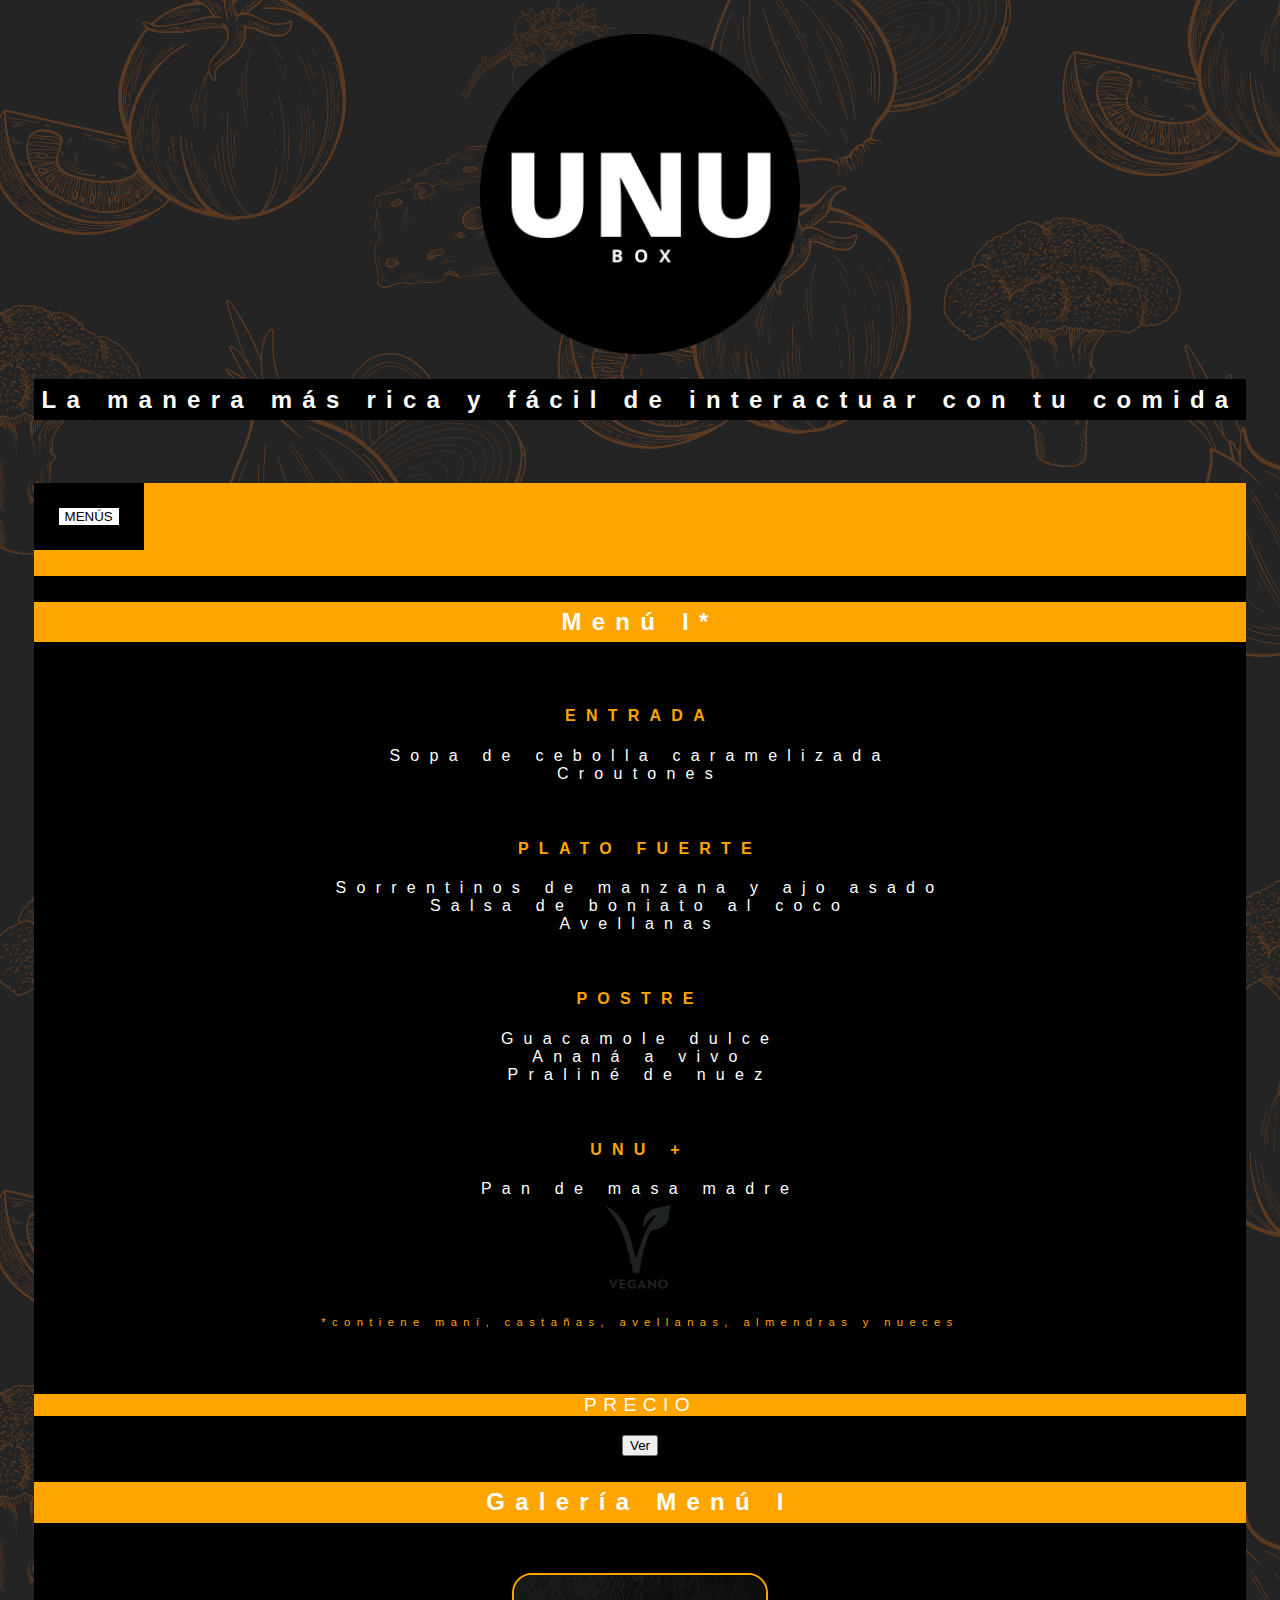
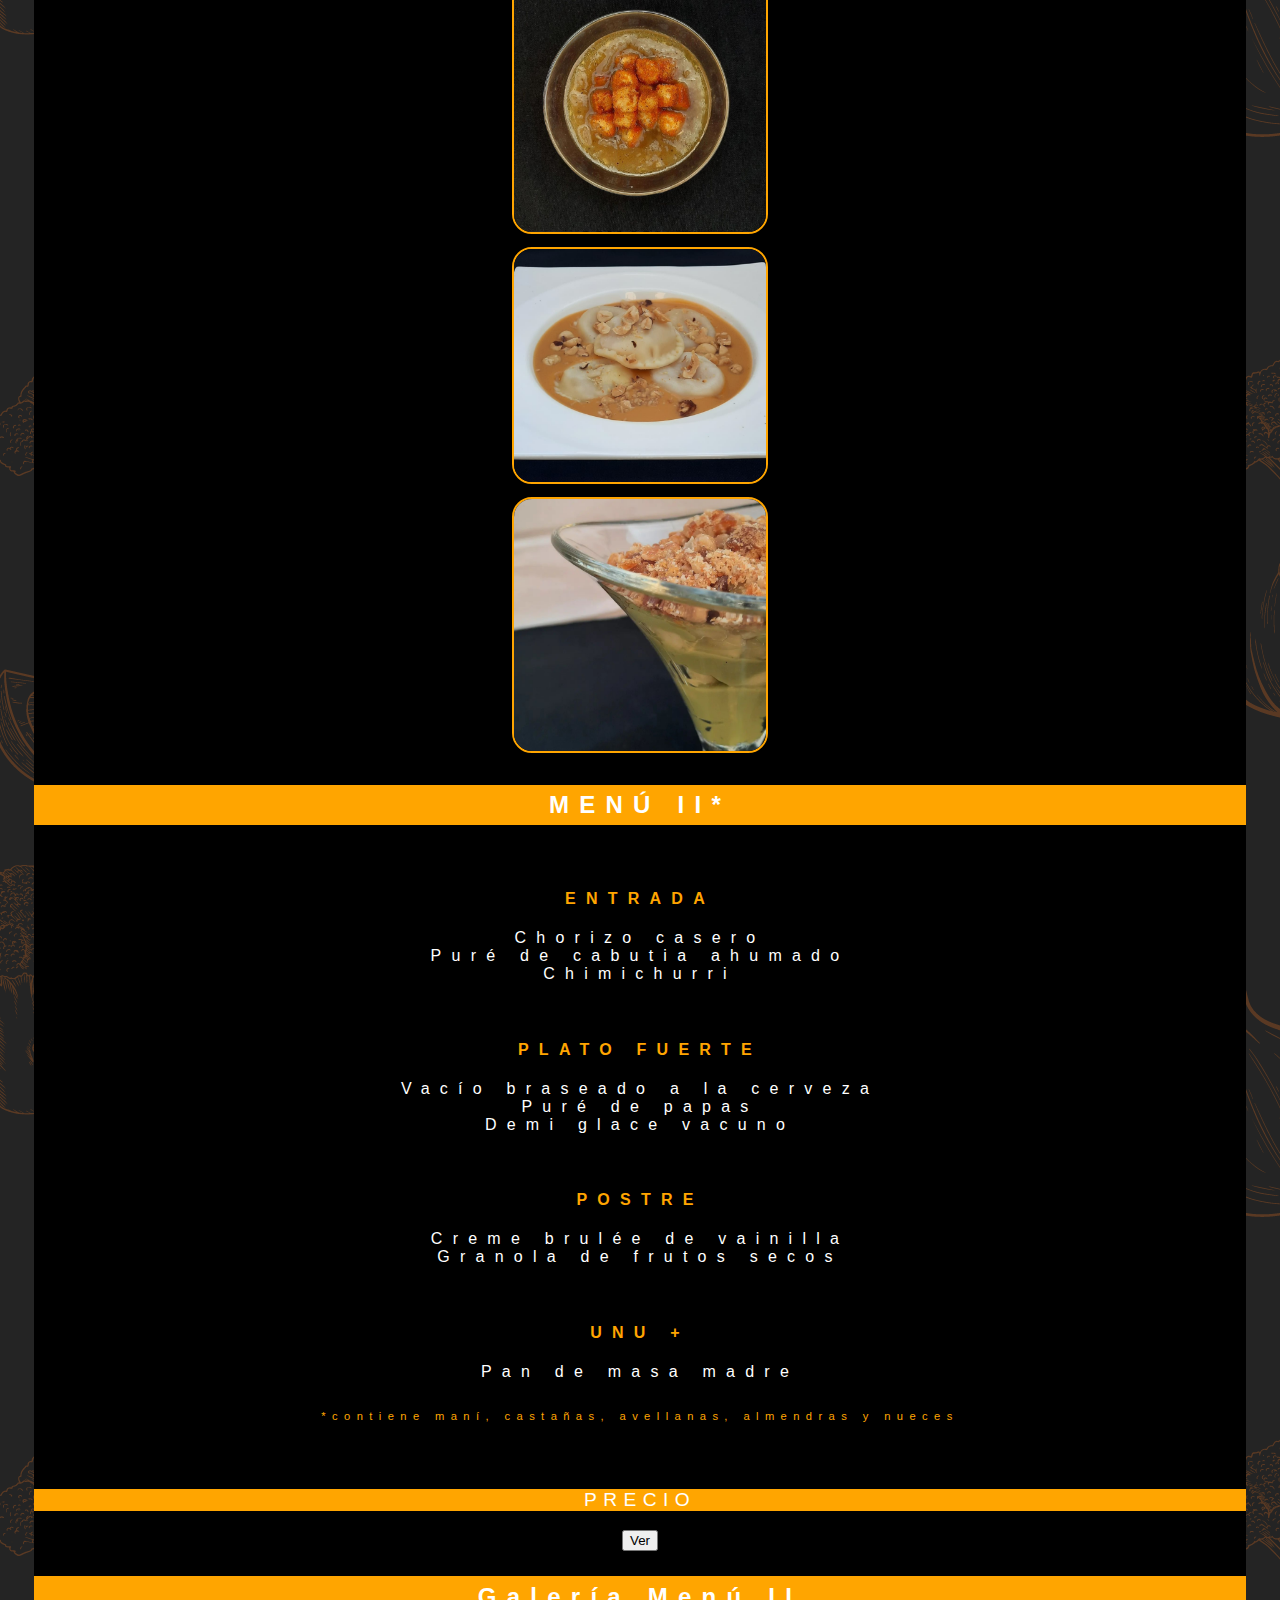
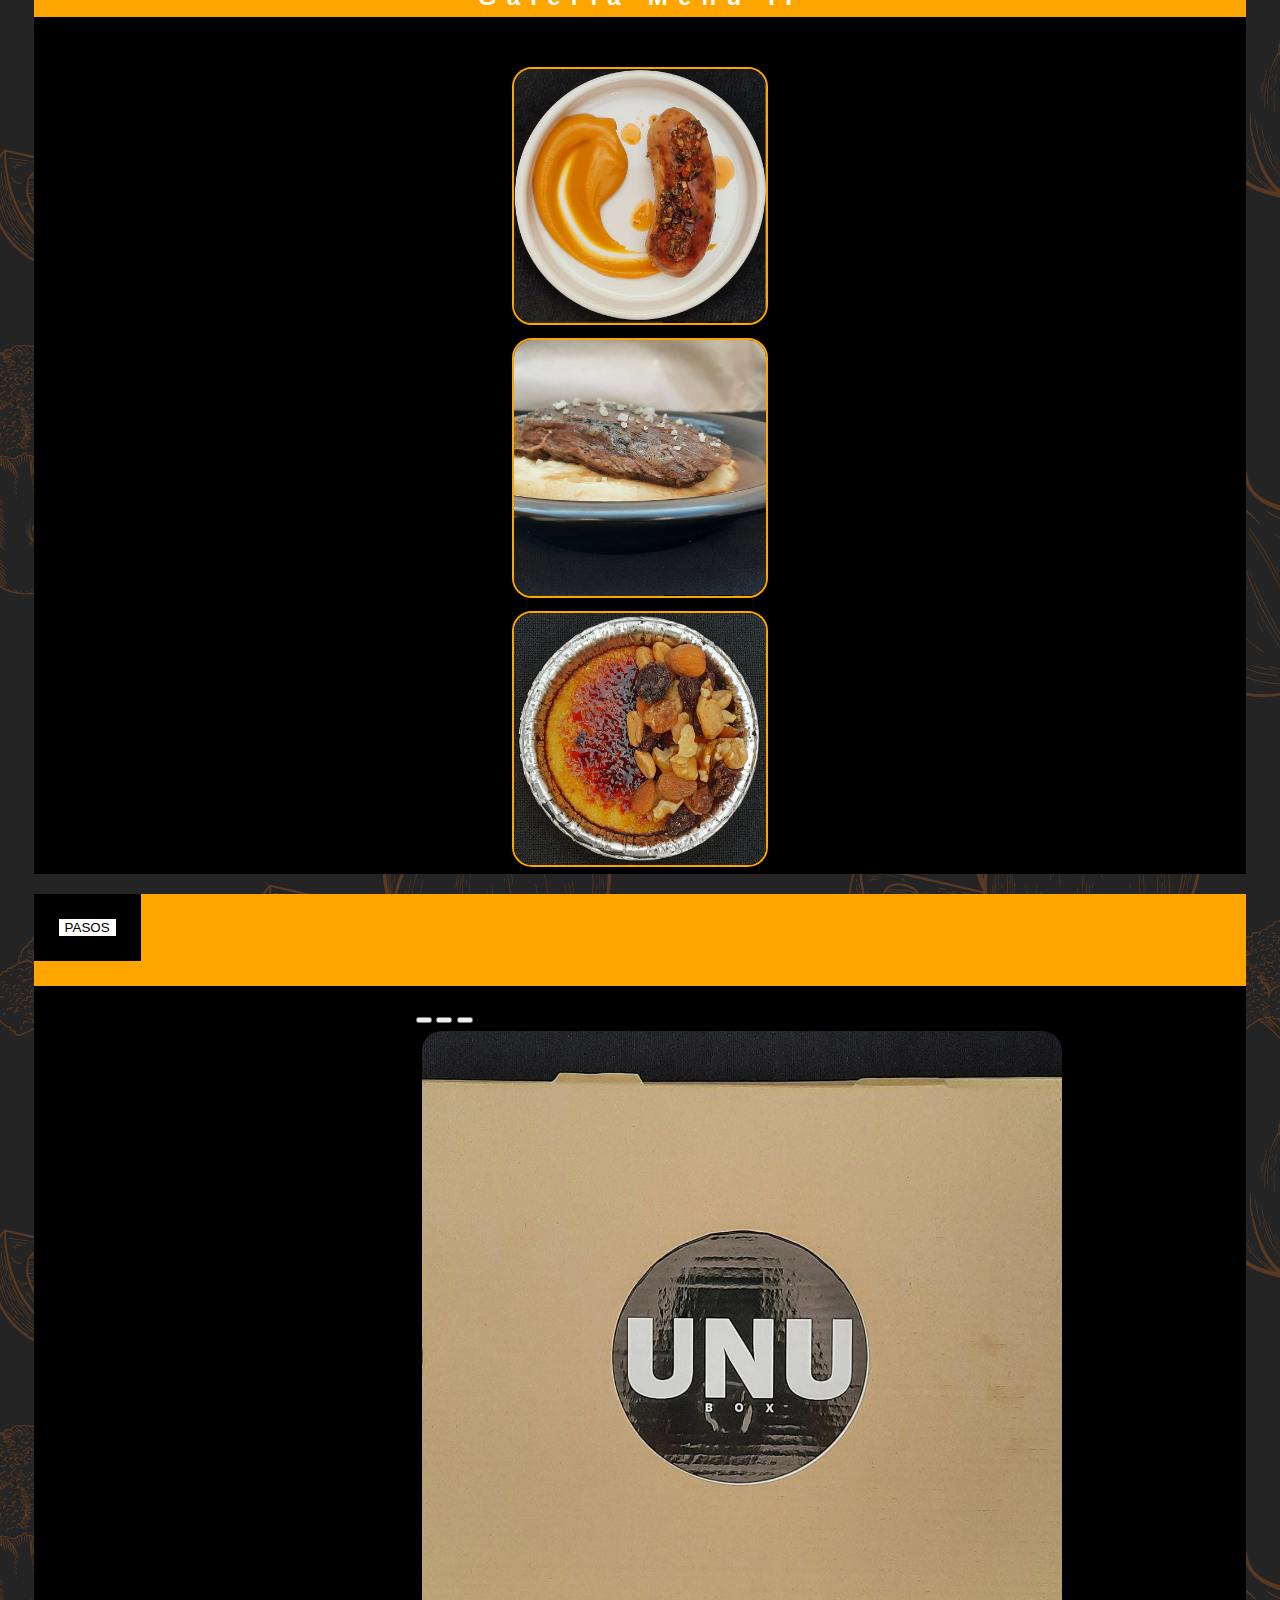
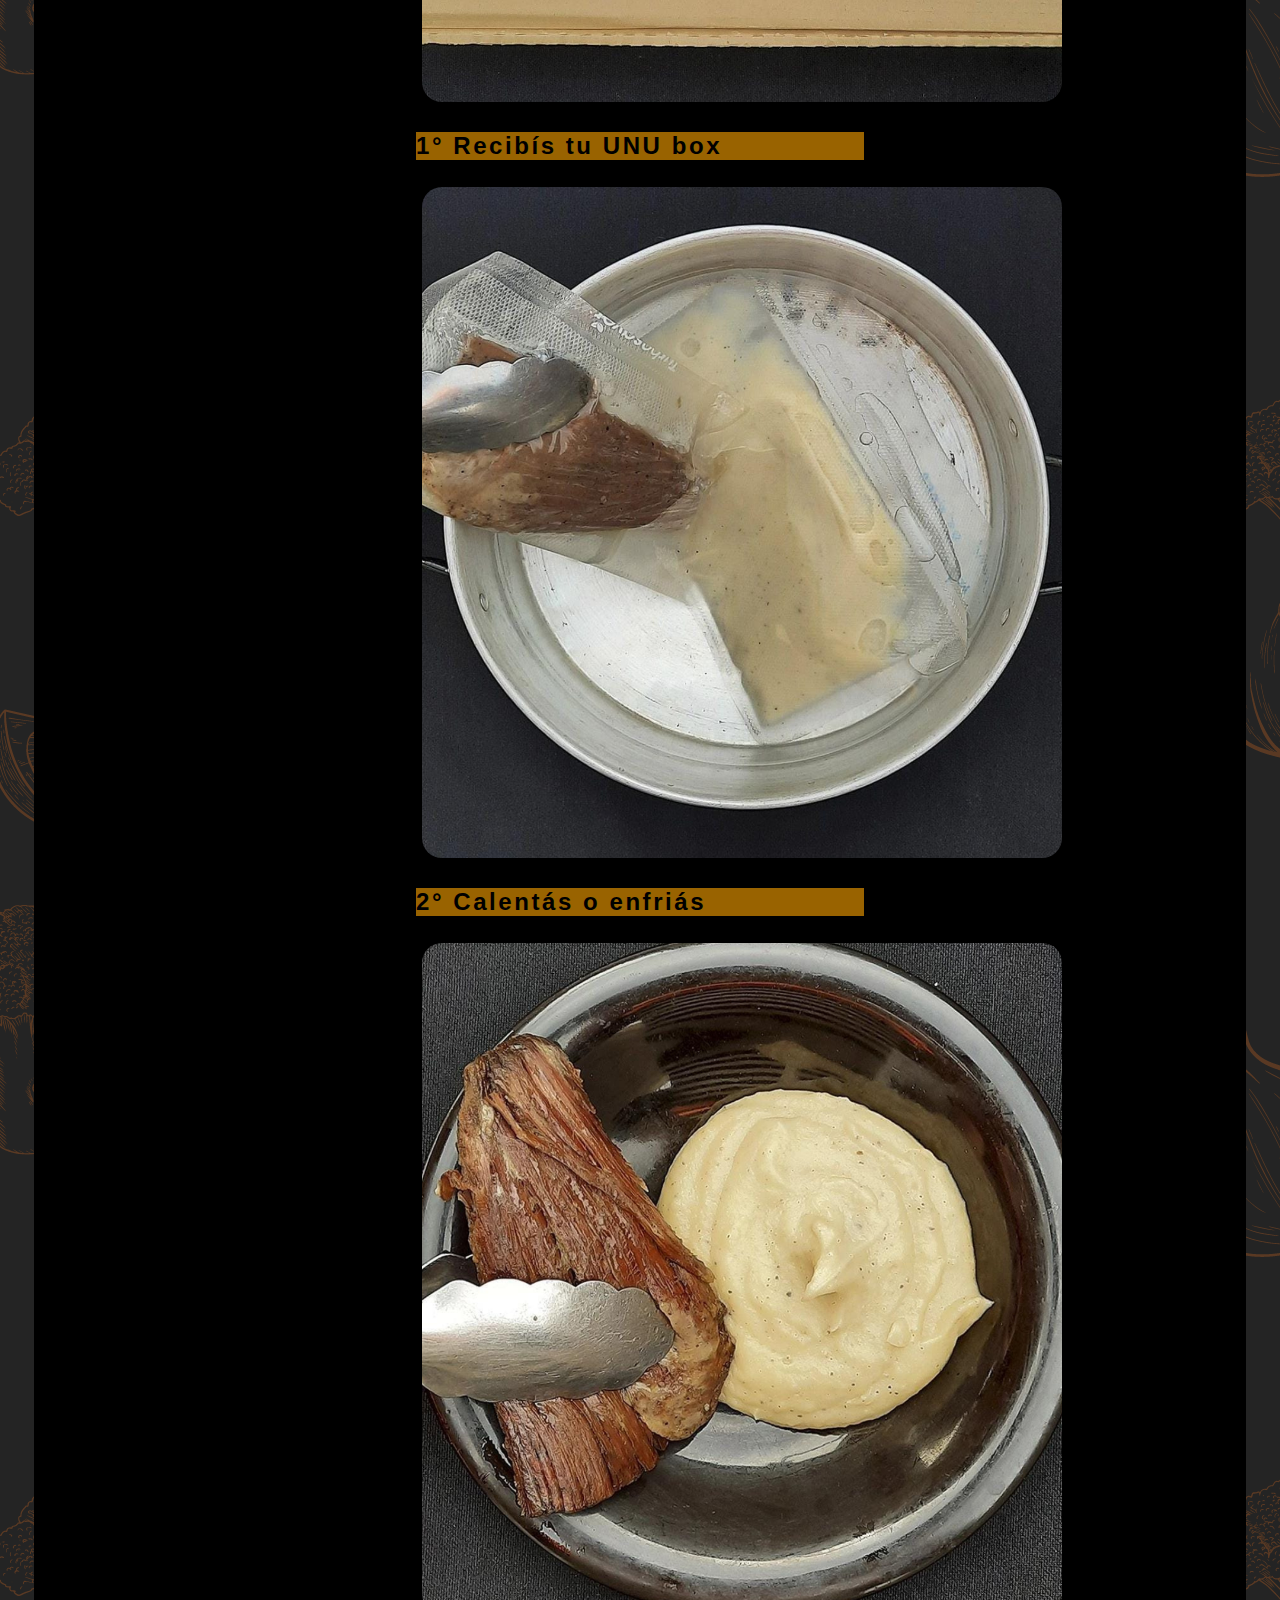
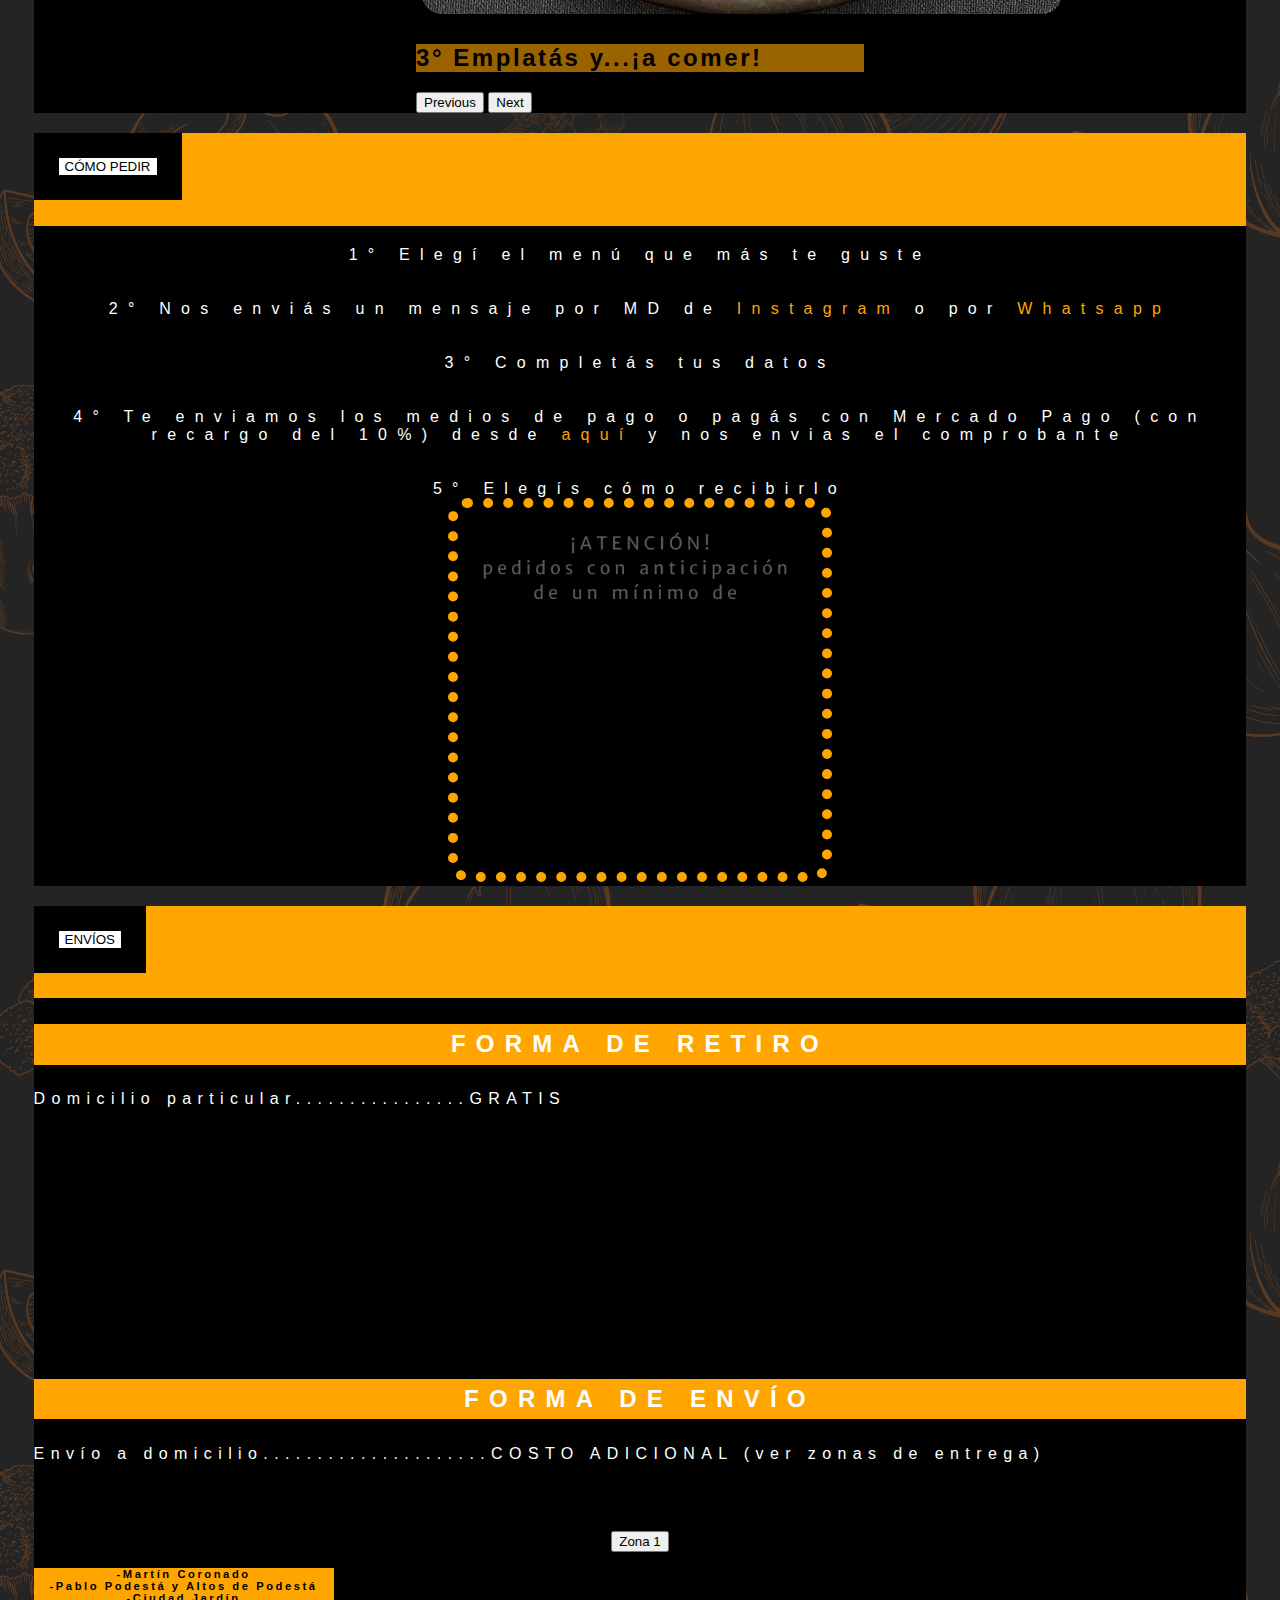
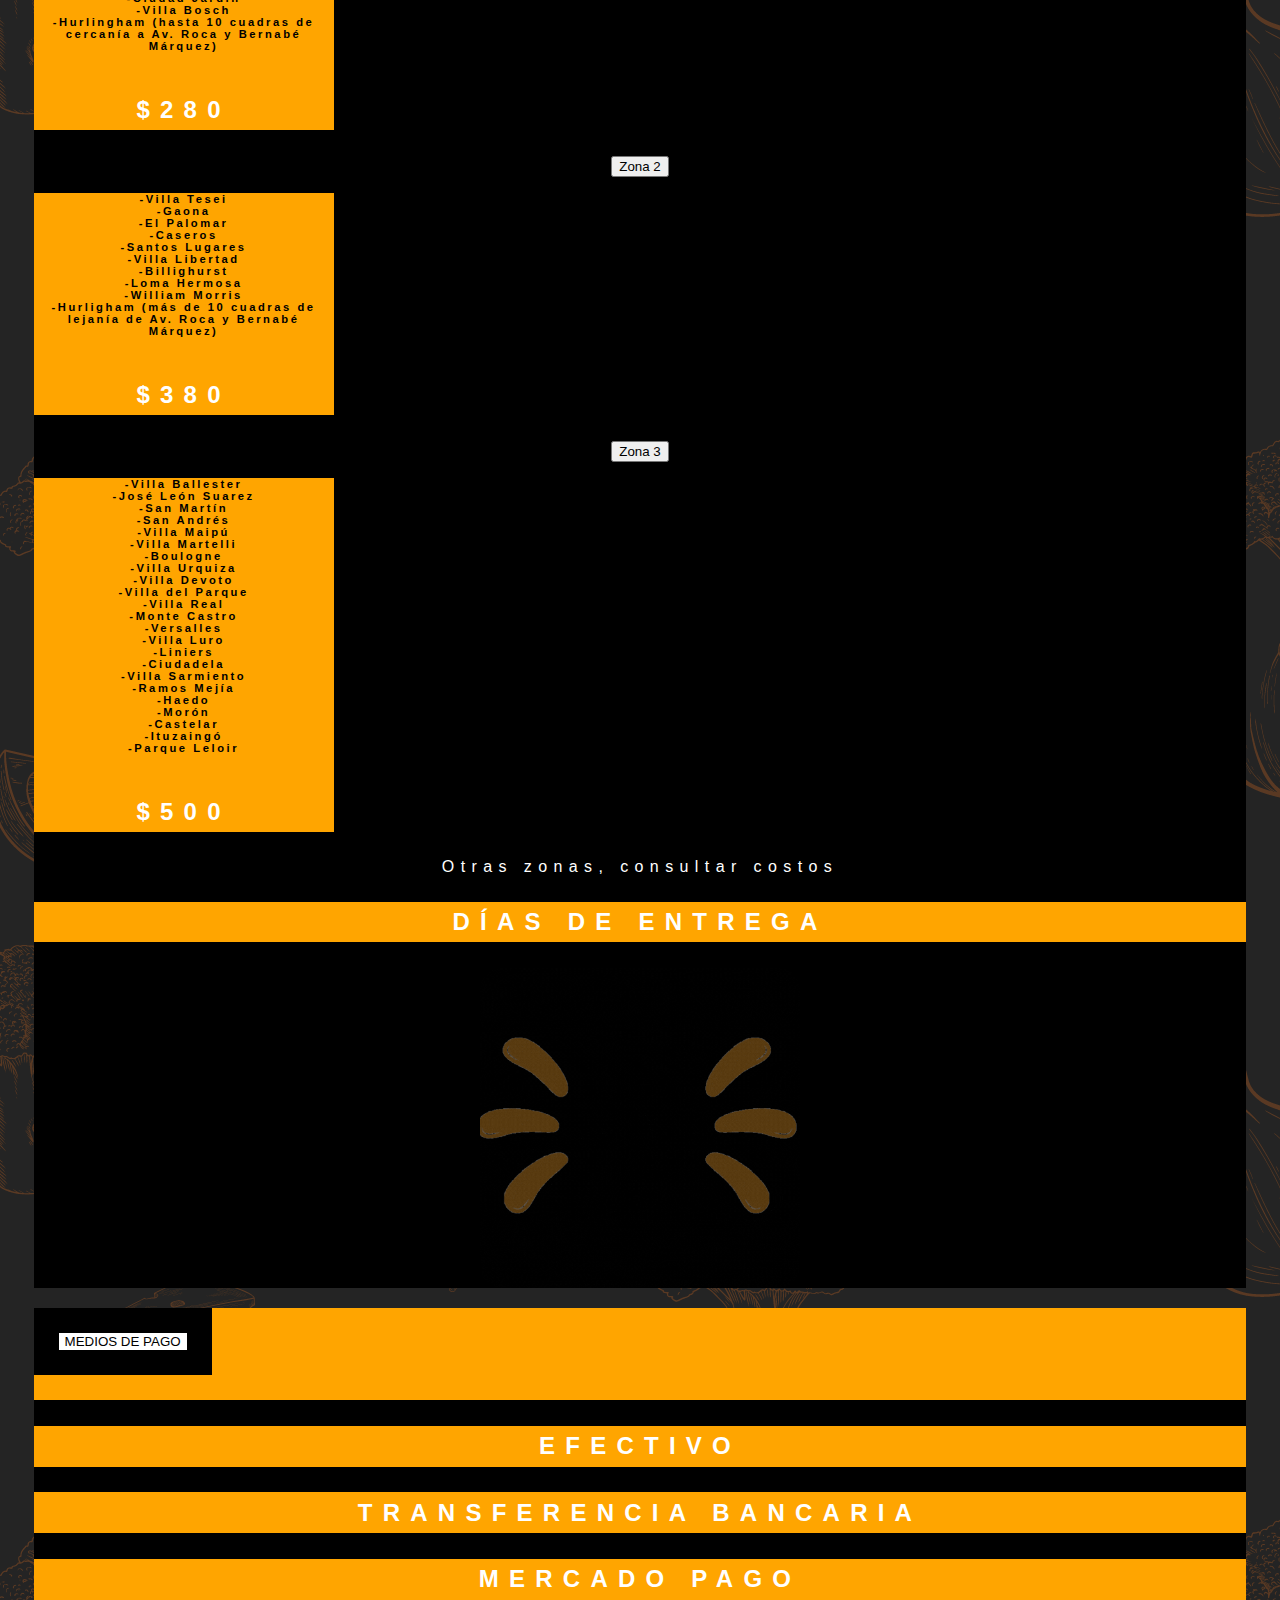
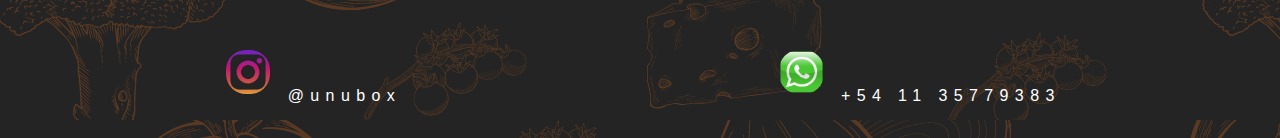
==== commit 7cabd48d: "Add files via upload" ====
--- a/box.html
+++ b/box.html
@@ -29,7 +29,7 @@
           <div class="accordion-body">
             <div class="container">
               <div class="row">
-                <div class="col col-lg-6 col-md-6 col-sm-12 col-xs-12 ">
+                <div class="col-lg-6 col-md-6 col-sm-12">
                   <h3> Menú I* </h3>
                   <br>
                   <div class="menus">
@@ -56,7 +56,7 @@
                   <p id="precio1" class="precio">PRECIO</p>
                   <button onclick="otrocartel()">Ver</button>
                 </div>
-                <div class="col col-lg-6 col-md-6 col-sm-12 col-xs-12">
+                <div class="col-lg-6 col-md-6 col-sm-12">
                   <h3>Galería Menú I</h3>
                   <br>
                   <div class="flex">
@@ -67,7 +67,7 @@
                 </div>
               </div>
               <div class="row">
-                <div class="col col-lg-6 col-md-6 col-sm-12 col-xs-12 ">
+                <div class="col-lg-6 col-md-6 col-sm-12">
                   <h3> MENÚ II* </h3>
                   <br>
                   <div class="menus">
@@ -94,7 +94,7 @@
                   <p id="precio2" class="precio">PRECIO</p>
                   <button onclick="cartel()">Ver</button>
                 </div>
-                <div class="col col-lg-6 col-md-6 col-sm-12 col-xs-12">
+                <div class="col-lg-6 col-md-6 col-sm-12">
                   <h3>Galería Menú II</h3>
                   <br>
                   <div class="flex">
@@ -170,7 +170,7 @@
           <div class="accordion-body">
             <div class="container">
               <div class="row">
-                <div class="col col-lg-6 col-md-6 col-sm-12">
+                <div class="col-lg-6 col-md-6 col-sm-12">
                   <div class="menus">
                     <li>1° Elegí el menú que más te guste</li>
                     <br><br>
@@ -183,7 +183,7 @@
                     <li>5° Elegís cómo recibirlo</li>
                   </div>
                 </div>
-                <div class="col col-lg-6 col-md-6 col-sm-12">
+                <div class="col-lg-6 col-md-6 col-sm-12">
                   <img class="gif" src="imagenes/atencion.gif" alt="">
                 </div>
               </div>
@@ -202,7 +202,7 @@
             <h3 class="envios">FORMA DE RETIRO</h3>
             <div class="container">
               <div class="row">
-                <div class="col col-lg-6 col-md-6 col-sm-12">
+                <div class="col-lg-6 col-md-6 col-sm-12">
                   <p class="izq">Domicilio particular................GRATIS</p>
                 </div>
                 <div class="col col-lg-6 col-md-6 col-sm-12">
@@ -215,7 +215,7 @@
             <br><br>
             <div class="container zonas">
               <div class="row">
-                <div class="col col-lg-4 col-md-4 col-sm-12">
+                <div class="col-lg-4 col-md-4 col-sm-12">
                   <p>
                     <button class="btn btn-light" type="button" data-bs-toggle="collapse" data-bs-target="#boton" aria-expanded="false" aria-controls="collapseWidthExample">
                       Zona 1
@@ -229,11 +229,13 @@
                         <li>-Ciudad Jardín</li>
                         <li>-Villa Bosch</li>
                         <li>-Hurlingham (hasta 10 cuadras de cercanía a Av. Roca y Bernabé Márquez)</li>
+                        <br>
+                        <h3>$280</h3>
                       </div>
                     </div>
                   </div>
                 </div>
-                <div class="col col-lg-4 col-md-4 col-sm-12">
+                <div class="col-lg-4 col-md-4 col-sm-12">
                   <p>
                     <button class="btn btn-light" type="button" data-bs-toggle="collapse" data-bs-target="#boton1" aria-expanded="false" aria-controls="collapseWidthExample">
                       Zona 2
@@ -252,11 +254,13 @@
                         <li>-Loma Hermosa</li>
                         <li>-William Morris</li>
                         <li>-Hurligham (más de 10 cuadras de lejanía de Av. Roca y Bernabé Márquez)</li>
+                        <br>
+                        <h3>$380</h3>
                       </div>
                     </div>
                   </div>
                 </div>
-                <div class="col col-lg-4 col-md-4 col-sm-12">
+                <div class="col-lg-4 col-md-4 col-sm-12">
                   <p>
                     <button class="btn btn-light" type="button" data-bs-toggle="collapse" data-bs-target="#boton2" aria-expanded="false" aria-controls="collapseWidthExample">
                       Zona 3
@@ -288,6 +292,8 @@
                         <li>-Castelar</li>
                         <li>-Ituzaingó</li>
                         <li>-Parque Leloir</li>
+                        <br>
+                        <h3>$500</h3>
                       </div>
                     </div>
                   </div>
--- a/boxstyle.css
+++ b/boxstyle.css
@@ -2,12 +2,12 @@
   font-family: 'Merriweather Sans', sans-serif;
   padding: 2vw;}
 @import url('https://fonts.googleapis.com/css2?family=Merriweather+Sans:wght@700&display=swap');
-.slogan {opacity: 80%;}
+.slogan {background-color: black;}
 .accordion-item {background-color: black;}
 .accordion-header {color: black;
   text-decoration: none;}
 .accordion-button {color: black;
-  background-color: #FFCA28;
+  background-color: white;
   border: solid black 2vw;
   margin-bottom: 2vw;}
 
@@ -103,8 +103,6 @@
   margin-bottom: 2vw;
   font-size: 1.5rem;
   padding: 0.5vw;}
-.slogan2 {opacity: 80%;
-  font-family: 'Birthstone Bounce', cursive;}
 p {letter-spacing: 0.5vw;
   font-size: 1rem;}
 .fotodias {width: 25vw;
